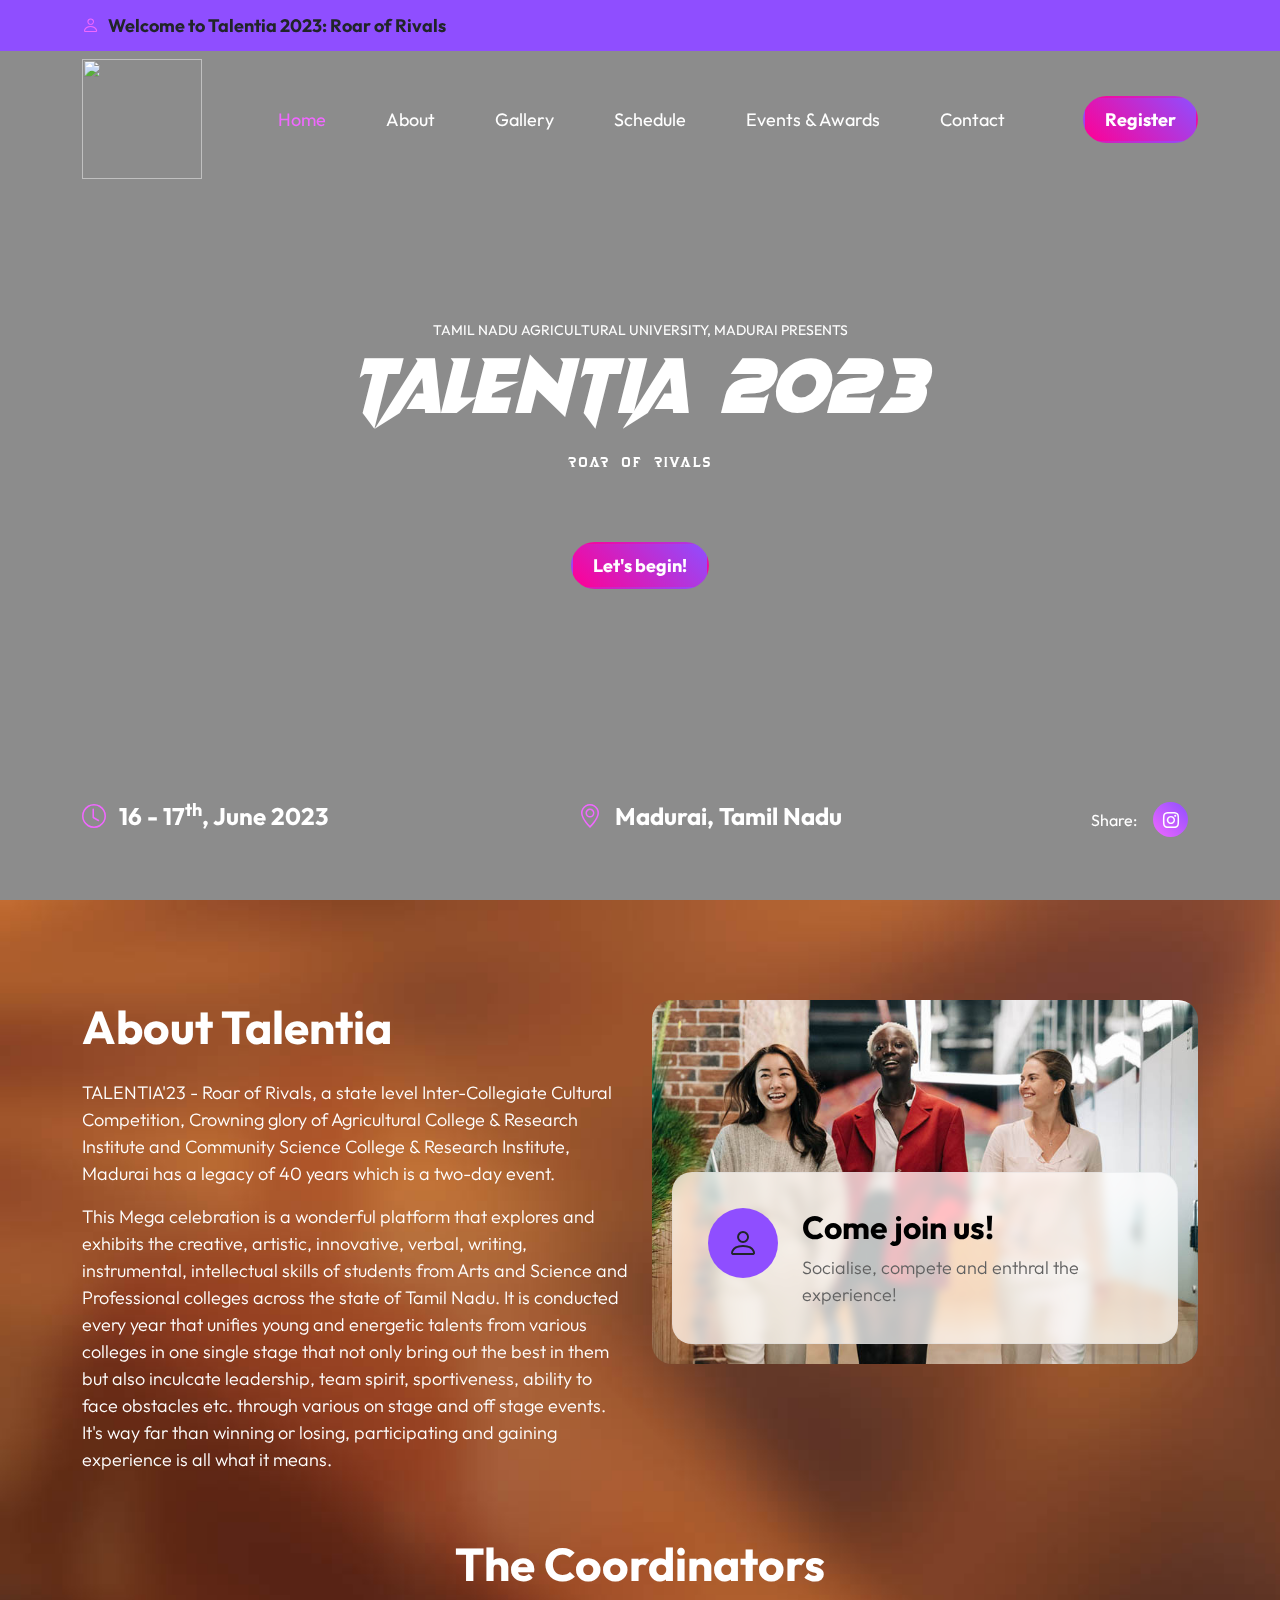
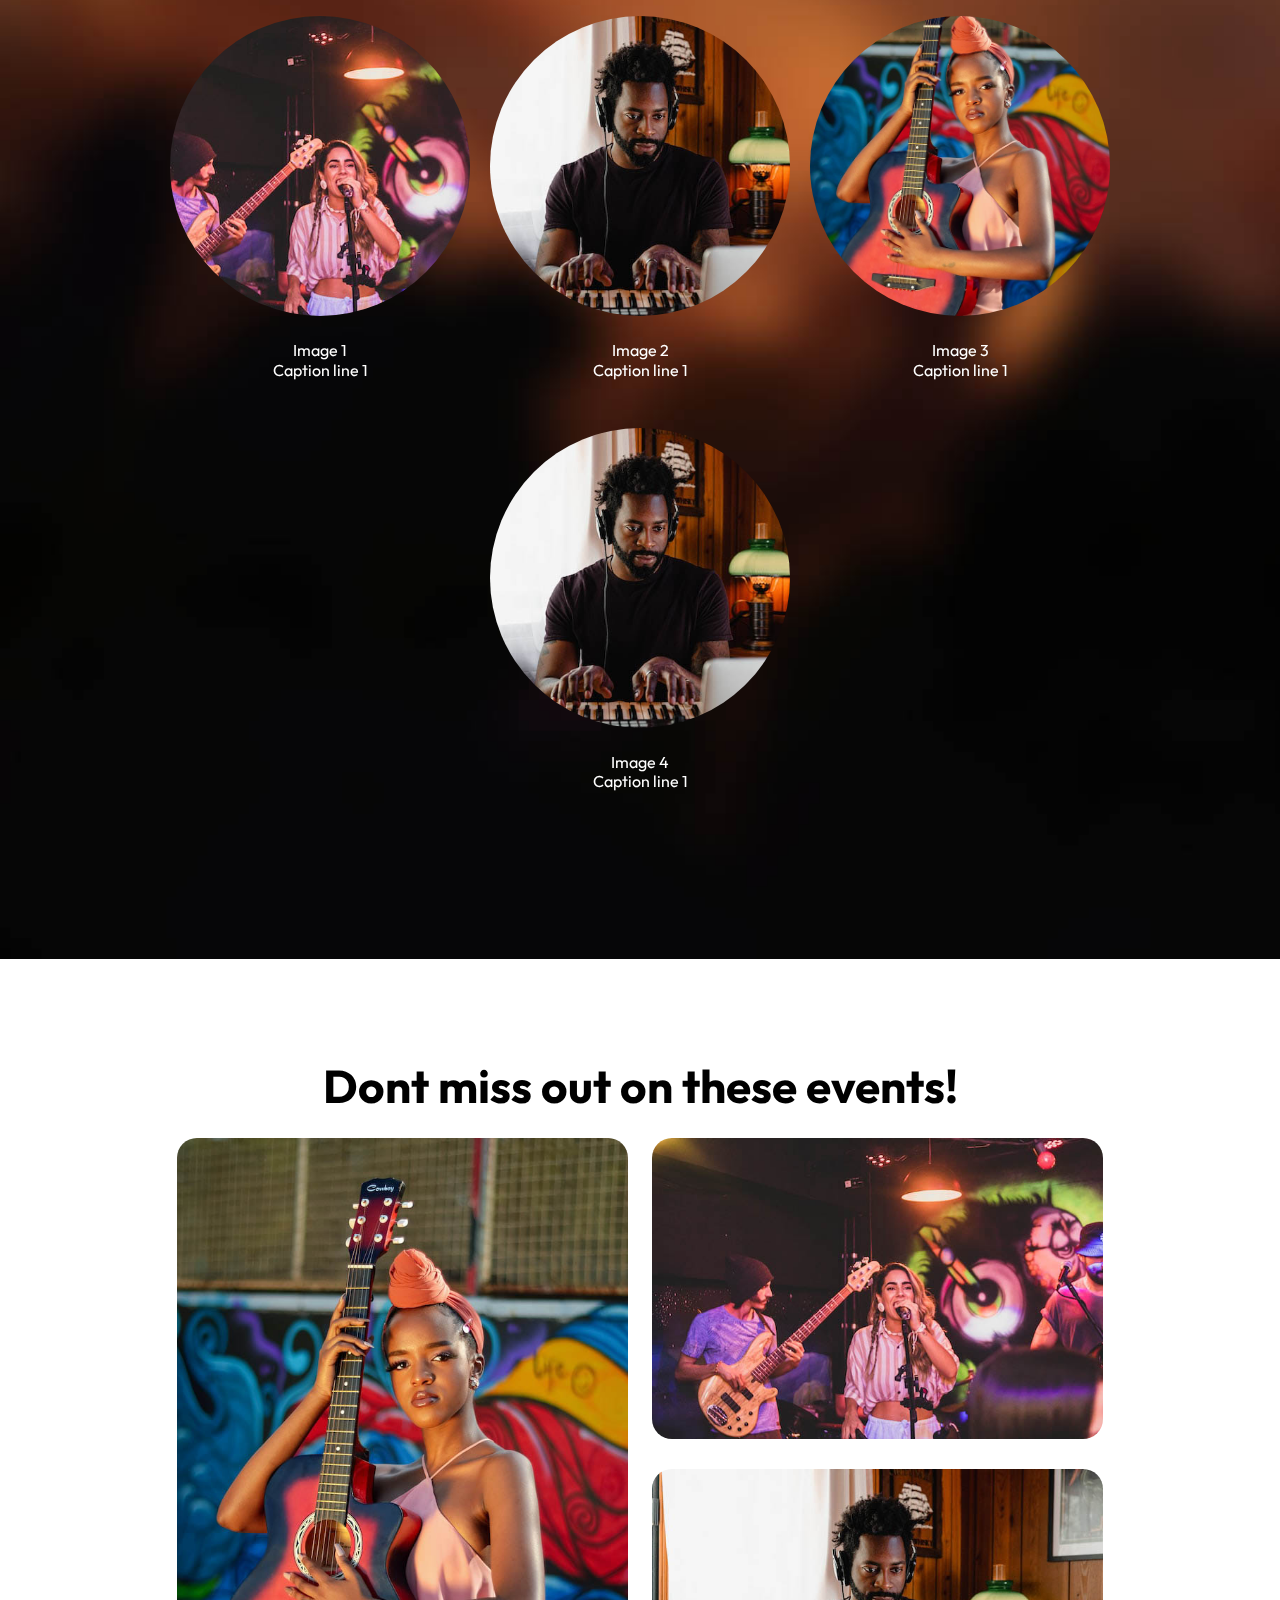
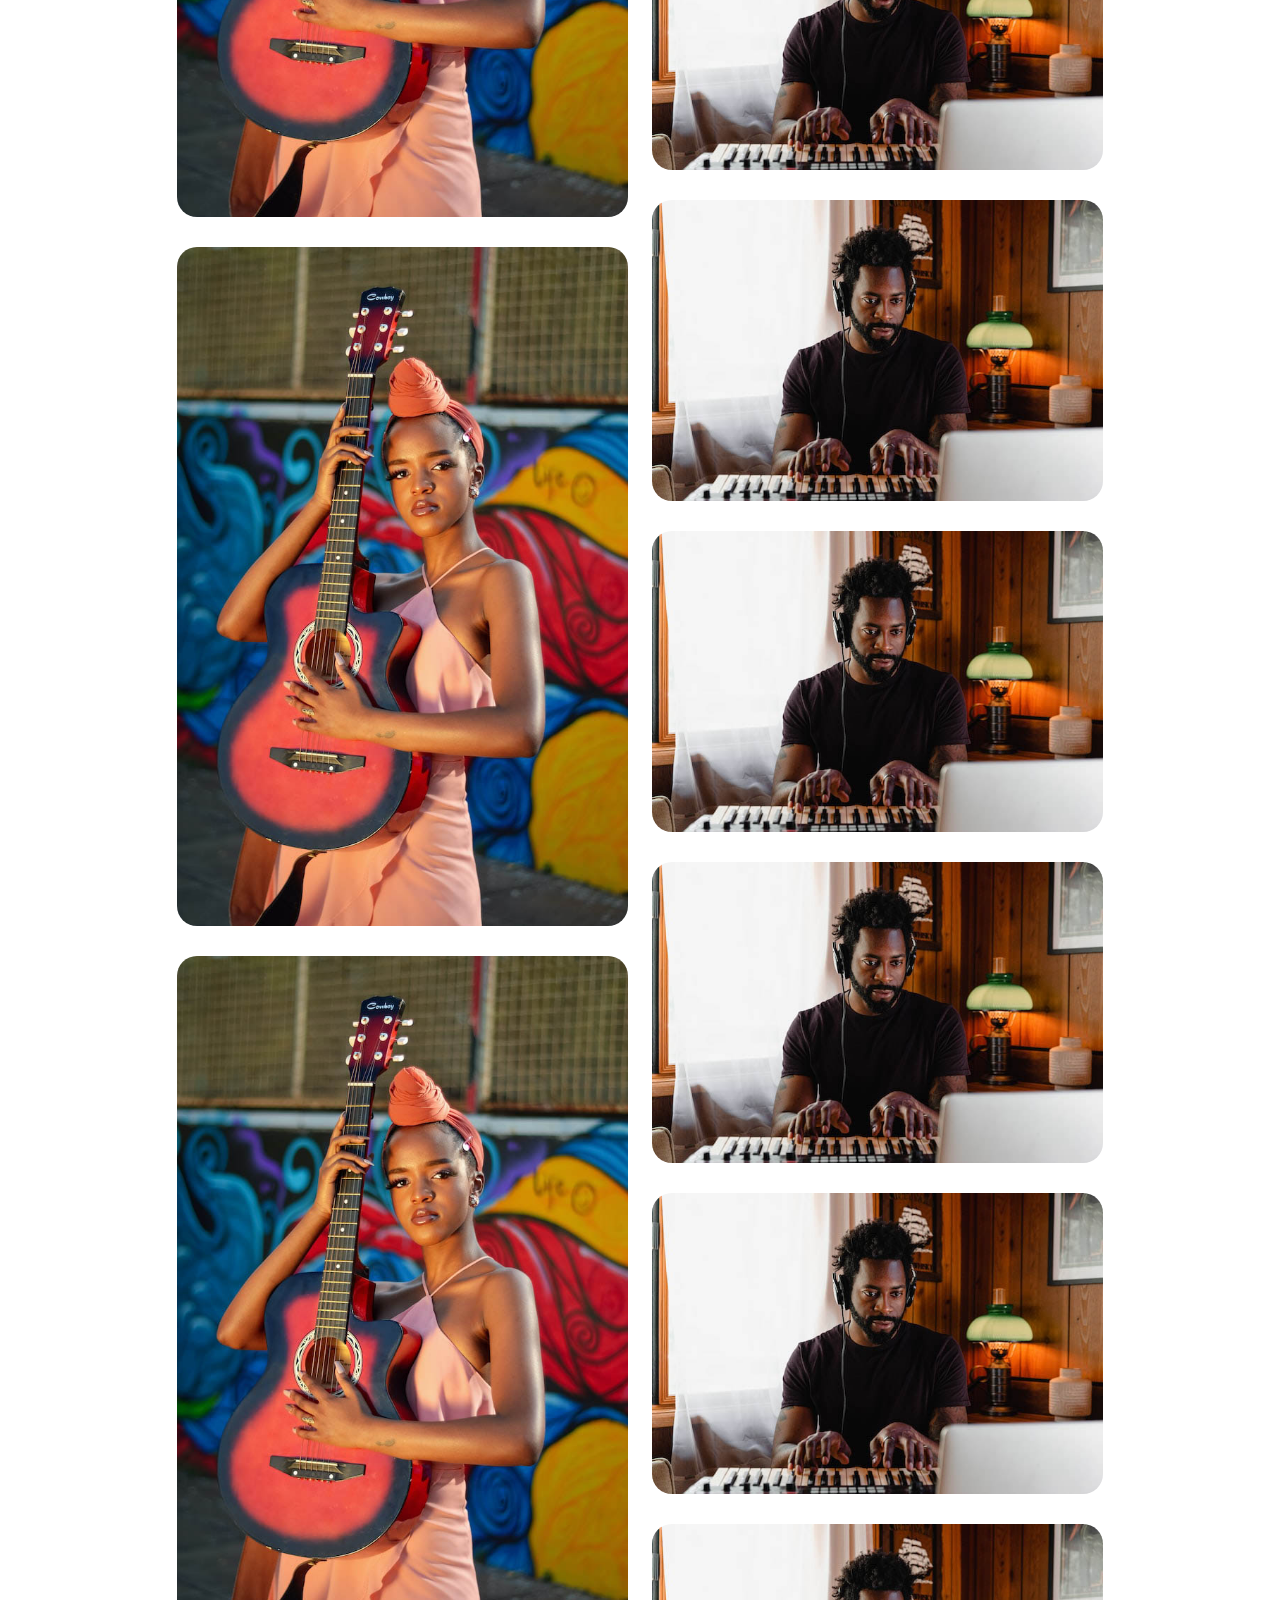
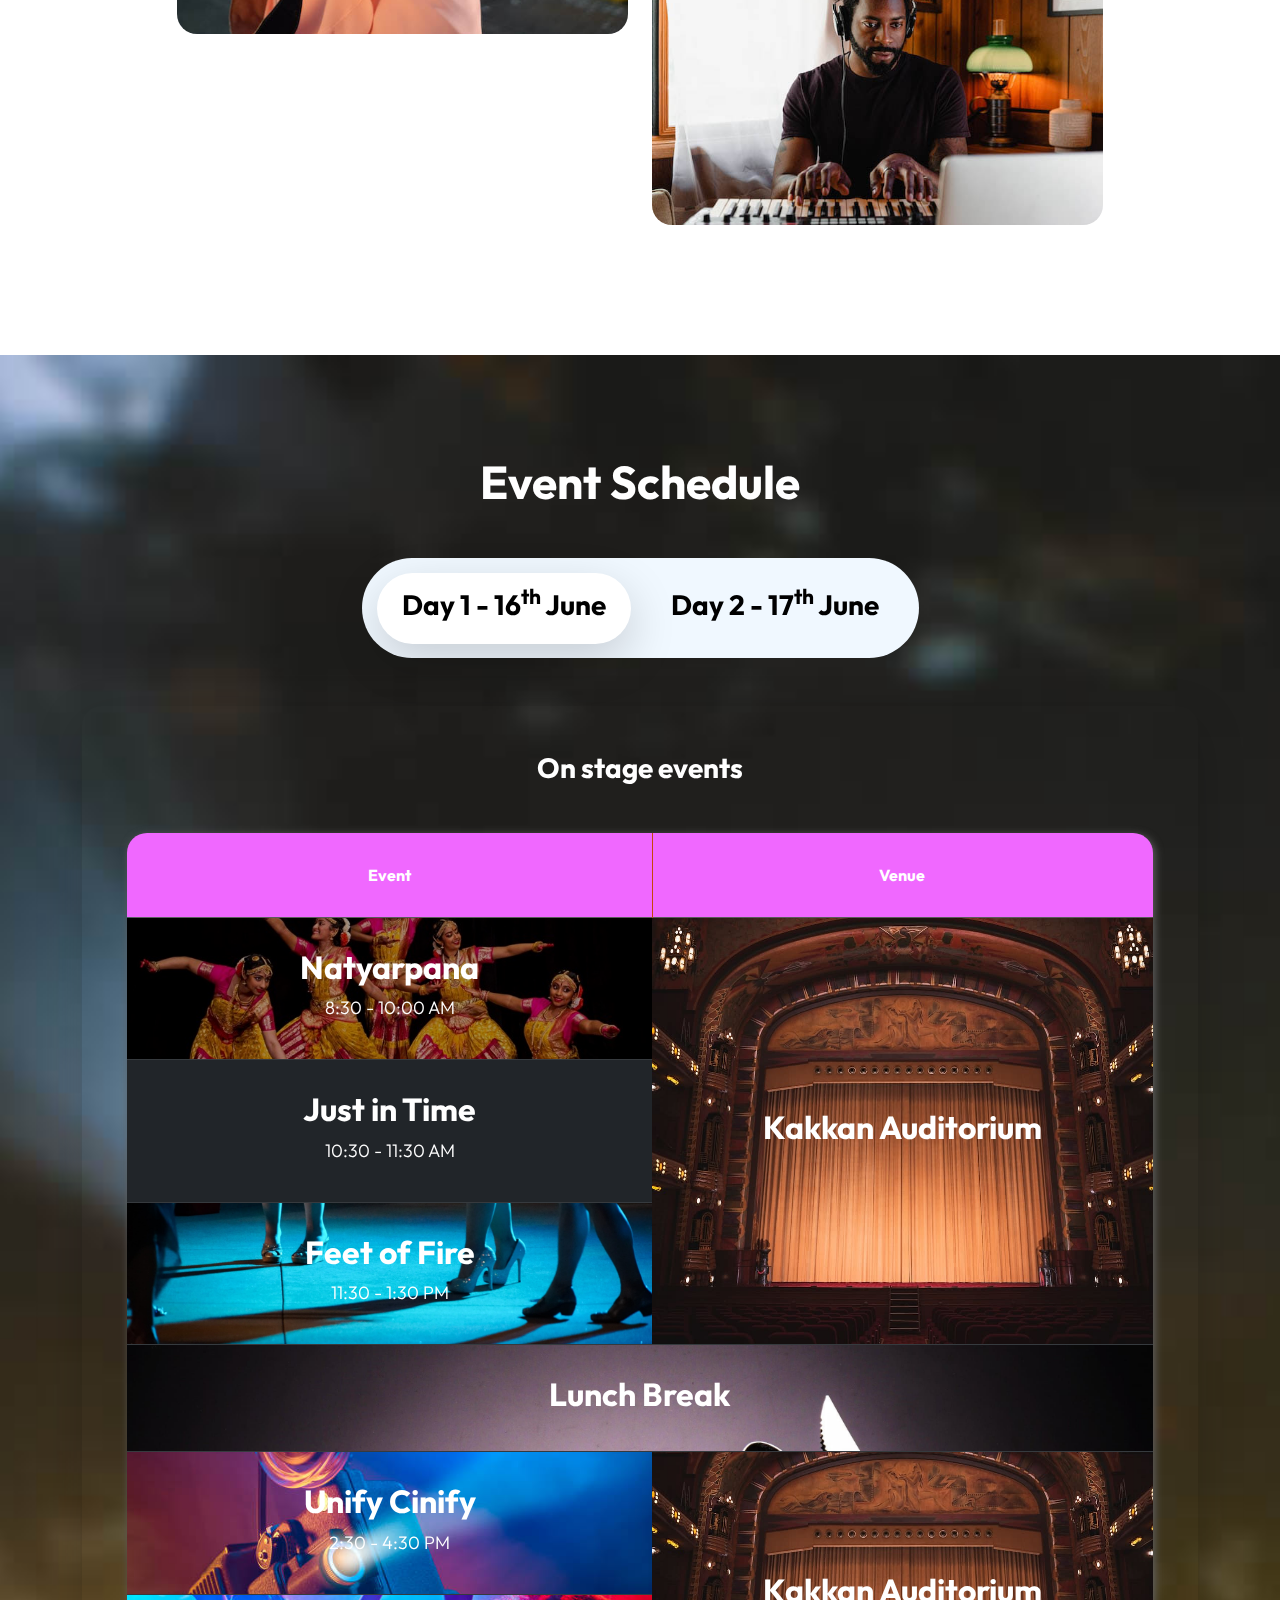
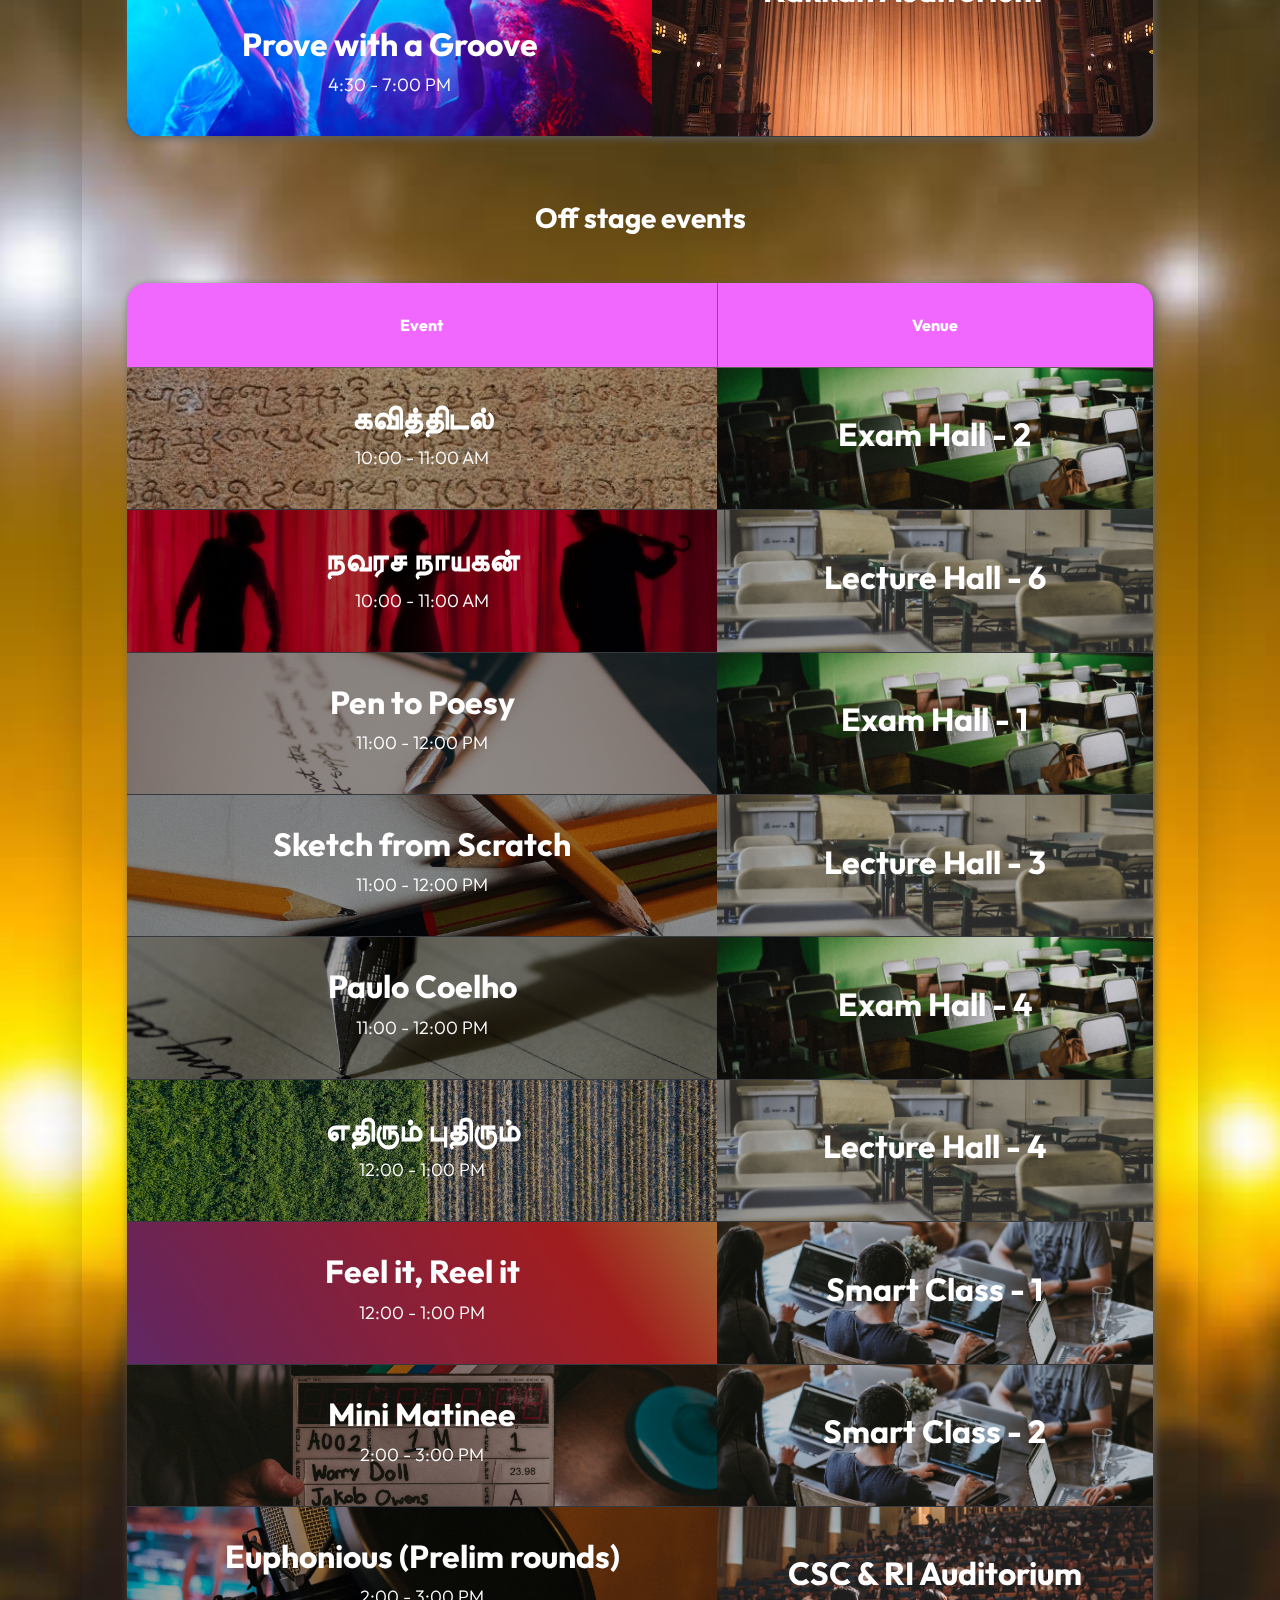
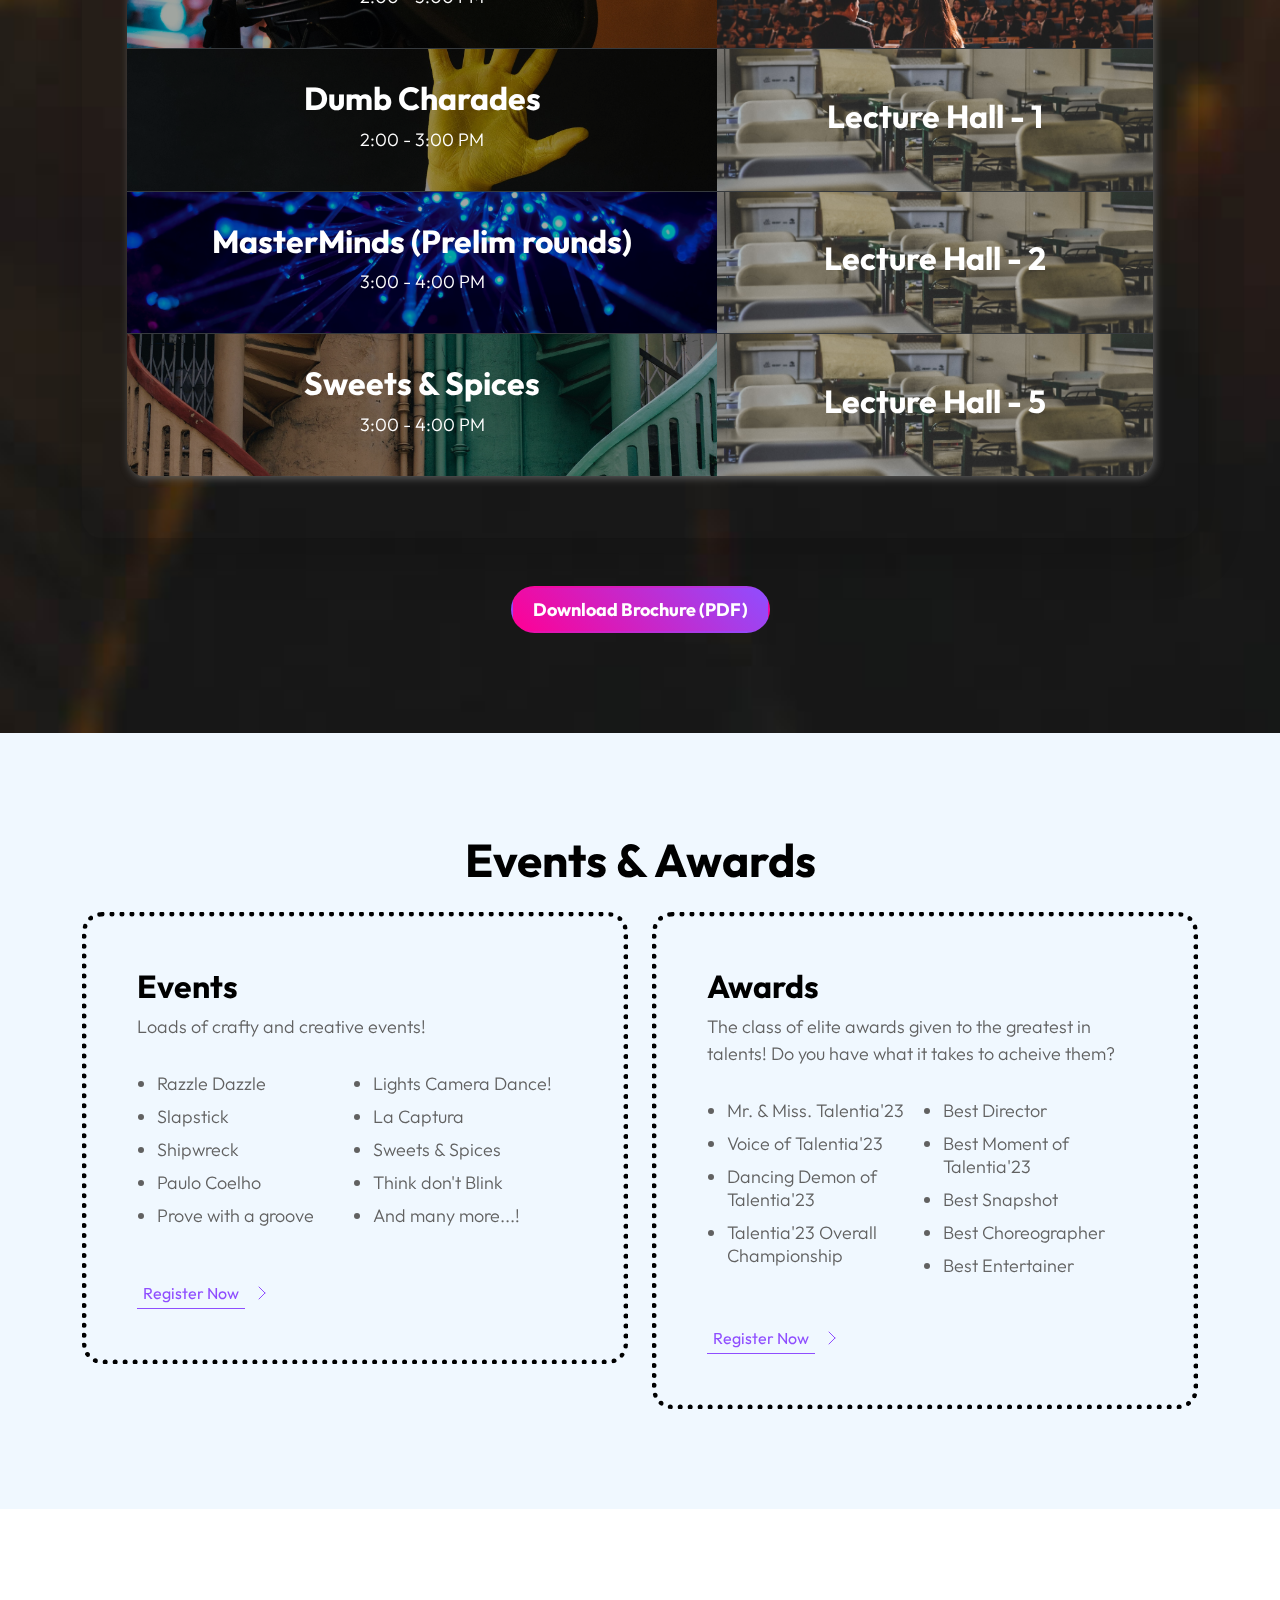
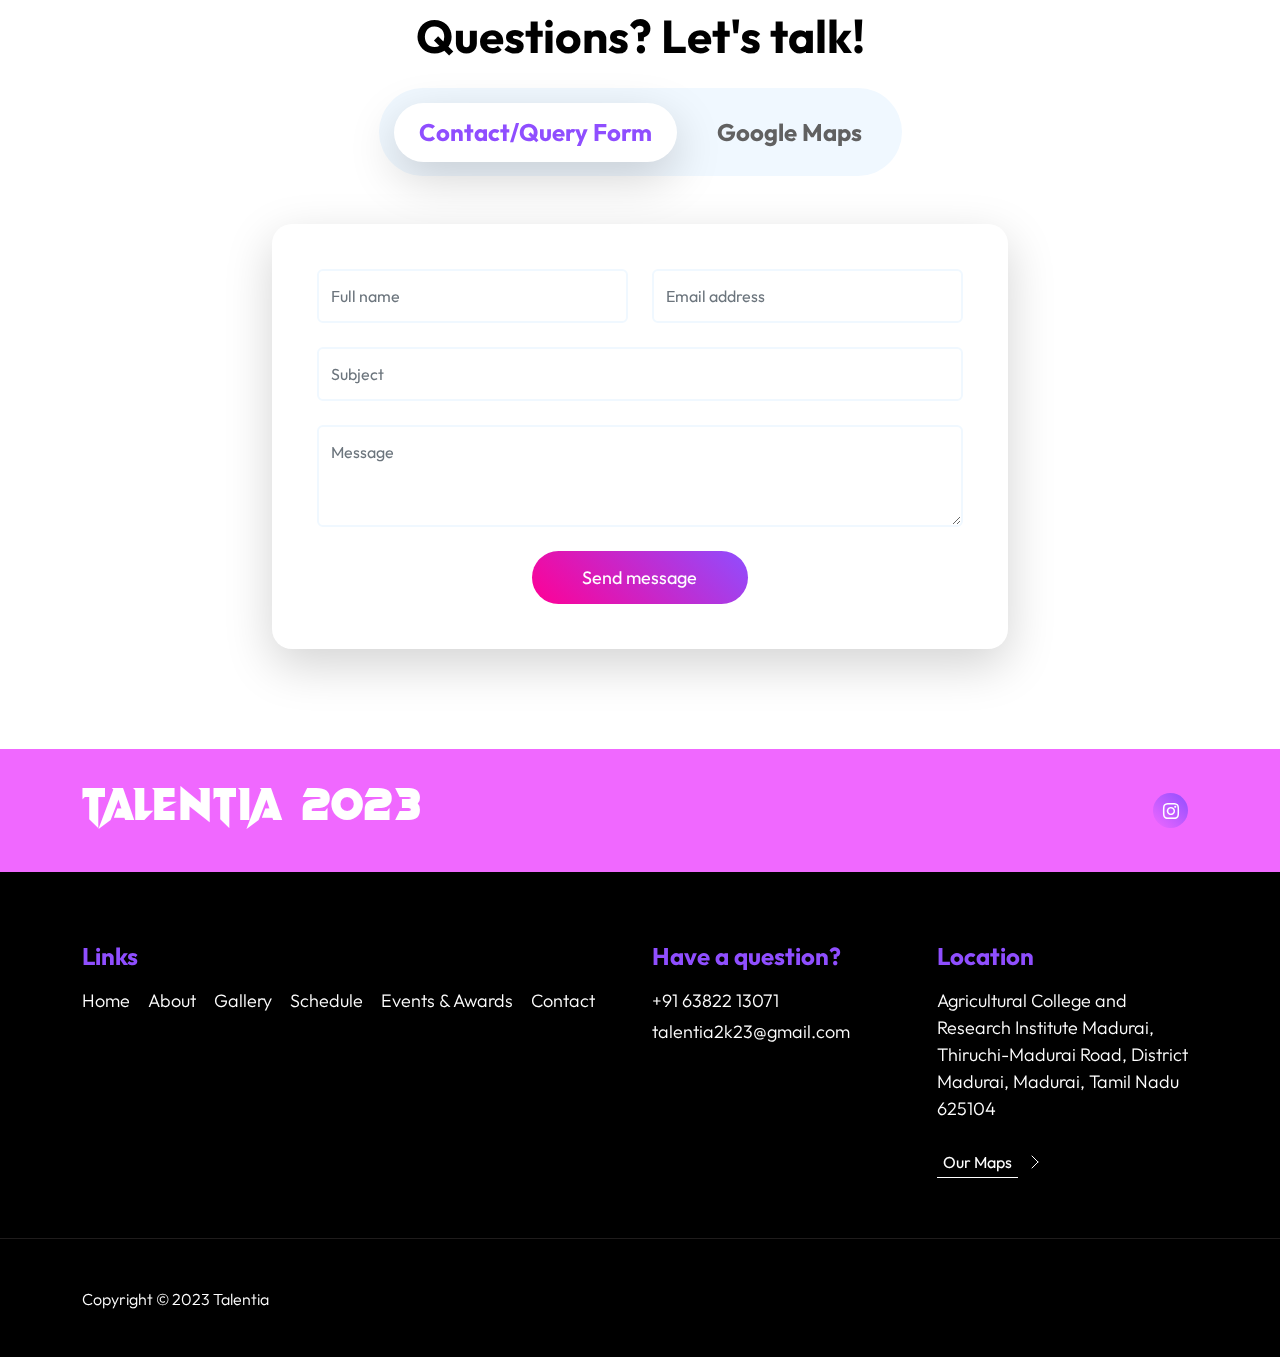
==== index.html @ 6f7a716f "mobile version fix" ====
<!doctype html>
<html lang="en">
    <head>
        <meta charset="utf-8">
        <meta name="viewport" content="width=device-width,  height=device-height, initial-scale=1">

        <meta name="description" content="Talentia 2023 Roar of Rivals Cultural fest">
        <meta name="author" content="Abdul">

        <title>Talentia 2023</title>
        <link rel="icon" type="image/x-icon" href="images/favicon.ico">

        <!-- CSS FILES -->        
        <link rel="preconnect" href="https://fonts.googleapis.com">
        
        <link rel="preconnect" href="https://fonts.gstatic.com" crossorigin>
        
        <!-- <link href="css/stylesheet.css" rel="stylesheet">  -->

        <link href="https://fonts.googleapis.com/css2?family=Outfit:wght@100;200;400;700&display=swap" rel="stylesheet">
             
         

        <link href="css/bootstrap.min.css" rel="stylesheet">

        <link href="css/bootstrap-icons.css" rel="stylesheet">

        <link href="css/templatemo-festava-live.css" rel="stylesheet">

        <script src="https://script.google.com/macros/s/AKfycbwsqW3lCgsfCSlvpXCWG8cB22arUL-U1TAYZ7Zt2yDathY2RyuGNDmENFlCNPaV3hHsCg/exec"></script>
        

    </head>
    
    <body>

        <main>

            <header class="site-header">
                <div class="container">
                    <div class="row">
                        
                        <div class="col-lg-12 col-12 d-flex flex-wrap ">
                            <p class="d-flex me-4 mb-0">
                                <i class="bi-person custom-icon me-2"></i>
                                <strong class="text-dark">Welcome to Talentia 2023: Roar of Rivals</strong>
                            </p>
                        </div>

                    </div>
                </div>
            </header>


            <nav class="navbar navbar-expand-lg">
                <div class="container">
                    <!-- <a class="navbar-brand" href="index.html">
                        Talentia 2023
                    </a> -->
                    
                    <img style="width: 120px; height: 120px;" src="images/talentia23.png"> 

                    <a href="ticket.html" class="navbar-toggler" hs="btn custom-btn d-lg-none ms-auto me-4">Register</a>
    
                    <button class="navbar-toggler" type="button" data-bs-toggle="collapse" data-bs-target="#navbarNav" aria-controls="navbarNav" aria-expanded="false" aria-label="Toggle navigation">
                        <span class="navbar-toggler-icon"></span>
                    </button>
    
                    <div class="collapse navbar-collapse" id="navbarNav">
                        <ul class="navbar-nav align-items-lg-center ms-auto me-lg-5">
                            <li class="nav-item">
                                <a class="nav-link click-scroll" href="#section_1">Home</a>
                            </li>
    
                            <li class="nav-item">
                                <a class="nav-link click-scroll" href="#section_2">About</a>
                            </li>
    
                            <li class="nav-item">
                                <a class="nav-link click-scroll" href="#section_3">Gallery</a>
                            </li>

                            <li class="nav-item">
                                <a class="nav-link click-scroll" href="#section_4">Schedule</a>
                            </li>

                            <li class="nav-item">
                                <a class="nav-link click-scroll" href="#section_5">Events & Awards</a>
                            </li>
    
                            <li class="nav-item">
                                <a class="nav-link click-scroll" href="#section_6">Contact</a>
                            </li>
                        </ul>

                        <a href="ticket.html" class="btn custom-btn d-lg-block d-none">Register</a>
                    </div>
                </div>
            </nav>
            

            <section class="hero-section" id="section_1">
                <div class="section-overlay"></div>

                <div class="container d-flex justify-content-center align-items-center">
                    <div class="row">

                        <div class="col-12 mt-auto mb-5 text-center">
                            <small>Tamil Nadu Agricultural University, Madurai Presents</small>
                            <h1 class="text-white-title"><i>Talentia 2023</i></h1>
                            <p class="text-white-font-2">Roar of Rivals</p>
                            <br>
                            <br>

                            
                            
                            
                            
                            <a class="btn custom-btn smoothscroll" href="#section_2">Let's begin!</a>
                        </div>

                        <div class="col-lg-12 col-12 mt-auto d-flex flex-column flex-lg-row text-center flex-wrap">
                            <div class="date-wrap">
                                <h5 class="text-white">
                                    <i class="custom-icon bi-clock me-2"></i>
                                    16 - 17<sup>th</sup>, June 2023
                                </h5>
                            </div>

                            <div class="location-wrap mx-auto py-3 py-lg-0 flex-wrap">
                                <h5 class="text-white">
                                    <i class="custom-icon bi-geo-alt me-2"></i>
                                    Madurai, Tamil Nadu<br>
                                </h5>
                            </div>

                            <div class="social-share">
                                <ul class="social-icon d-flex align-items-center justify-content-center flex-wrap">
                                    <span class="text-white me-3">Share:</span>
                                    <li class="social-icon-item">
                                        <a href="https://www.instagram.com/talentia_2k23/" class="social-icon-link">
                                            <span class="bi-instagram"></span>
                                        </a>
                                    </li>
                                </ul>
                            </div>
                            <br><br>
                        </div>
                    </div>
                </div>

                <div class="video-wrap">
                    <video autoplay="" loop="" muted="" class="custom-video" poster="">
                        <source src="video/pexels-2022395.mp4" type="video/mp4">

                        Your browser does not support the video tag.
                    </video>
                </div>
            </section>


            <section class="about-section section-padding" id="section_2">
                <div class="container">
                    <div class="row">

                        <div class="col-lg-6 col-12 mb-4 mb-lg-0 d-flex align-items-center">
                            <div class="services-info">
                                <h2 class="text-white mb-4">About Talentia</h2>

                                <p class="text-white">TALENTIA'23 - Roar of Rivals, a state level Inter-Collegiate 
                                    Cultural Competition, Crowning glory of Agricultural College 
                                    & Research Institute and Community Science College & 
                                    Research Institute, Madurai has a legacy of 40 years which is 
                                    a two-day event. </p>

                                <!--<h6 class="text-white mt-4">Once in Lifetime Experience</h6> -->

                                <p class="text-white">This Mega celebration is a wonderful platform that explores 
                                    and exhibits the creative, artistic, innovative, verbal, writing, 
                                    instrumental, intellectual skills of students from Arts and 
                                    Science and Professional colleges across the state of 
                                    Tamil Nadu. It is conducted every year that unifies young and 
                                    energetic talents from various colleges in one single stage 
                                    that not only bring out the best in them but also inculcate 
                                    leadership, team spirit, sportiveness, ability to face obstacles  
                                    etc. through various on stage and off stage events. It's way
                                    far than winning or losing, participating and gaining 
                                    experience is all what it means.</p>

                                <!-- <h6 class="text-white mt-4">Whole Night Party</h6> -->

                                <br><br>
                            
                            </div>
                        </div>

                        <div class="col-lg-6 col-12">
                            <div class="about-text-wrap">
                                <img src="images/pexels-alexander-suhorucov-6457579.jpg" class="about-image img-fluid">

                                <div class="about-text-info d-flex">
                                    <div class="d-flex">
                                        <i class="about-text-icon bi-person"></i>
                                    </div>


                                    <div class="ms-4">
                                        <h3>Come join us!</h3>

                                        <p class="mb-0">Socialise, compete and enthral the experience!</p>
                                    </div>
                                </div>
                            </div>
                            <br><br><br><br>
                        </div>
                        
                        <center><h2 class="text-white mb-4">The Coordinators</h2></center>
                        
                        <div class="image-container">
                            <div class="image-wrapper">
                              <img src="./images/artists/abstral-official-bdlMO9z5yco-unsplash.jpg" alt="Image 1">
                              <div class="caption">
                                <span>Image 1</span>
                                <span>Caption line 1</span>
                                <br><br>
                              </div>
                            </div>
                            <div class="image-wrapper">
                              <img src="./images/artists/soundtrap-rAT6FJ6wltE-unsplash.jpg" alt="Image 2">
                              <div class="caption">
                                <span>Image 2</span>
                                <span>Caption line 1</span>
                                <br><br>
                              </div>
                            </div>
                            <div class="image-wrapper">
                              <img src="./images/artists/joecalih-UmTZqmMvQcw-unsplash.jpg" alt="Image 3">
                              <div class="caption">
                                <span>Image 3</span>
                                <span>Caption line 1</span>
                                <br><br>
                              </div>
                            </div>
                            <div class="image-wrapper">
                              <img src="./images/artists/soundtrap-rAT6FJ6wltE-unsplash.jpg" alt="Image 4">
                              <div class="caption">
                                <span>Image 4</span>
                                <span>Caption line 1</span>
                                <br><br>
                              </div>
                            </div>
                          </div>

                    </div>
                </div>
            </section>


            <section class="artists-section section-padding" id="section_3">
                <div class="container">
                    <div class="row justify-content-center">

                        <div class="col-12 text-center">
                            <h2 class="mb-4">Dont miss out on these events!</h2>
                        </div>

                        <div class="col-lg-5 col-12">
                            <div class="artists-thumb">
                                <div class="artists-image-wrap">
                                    <img src="images/artists/joecalih-UmTZqmMvQcw-unsplash.jpg" class="artists-image img-fluid">
                                </div>

                                <div class="artists-hover">
                                    <p class="text-white">
                                        <strong>Event Name:</strong>
                                        Madona
                                    </p>

                                    <p class="text-white">
                                        <strong>Description:</strong>
                                        August 16, 1958
                                    </p>

                                    <p class="text-white">
                                        <strong>Category:</strong>
                                        Pop, R&amp;B
                                    </p>

                                    <hr>

                                    <p class="mb-0">
                                        <strong>Registration Cost:</strong>
                                        <a href="#" style="color: white">Madona Official</a>
                                    </p>
                                </div>
                            </div>
                            
                            <div class="artists-thumb">
                                <div class="artists-image-wrap">
                                    <img src="images/artists/joecalih-UmTZqmMvQcw-unsplash.jpg" class="artists-image img-fluid">
                                </div>

                                <div class="artists-hover">
                                    <p>
                                        <strong>Event Name:</strong>
                                        Madona
                                    </p>

                                    <p>
                                        <strong>Description:</strong>
                                        August 16, 1958
                                    </p>

                                    <p>
                                        <strong>Category:</strong>
                                        Pop, R&amp;B
                                    </p>

                                    <hr>

                                    <p class="mb-0">
                                        <strong>Registration Cost:</strong>
                                        <a href="#">Madona Official</a>
                                    </p>
                                </div>
                            </div>

                            <div class="artists-thumb">
                                <div class="artists-image-wrap">
                                    <img src="images/artists/joecalih-UmTZqmMvQcw-unsplash.jpg" class="artists-image img-fluid">
                                </div>

                                <div class="artists-hover">
                                    <p>
                                        <strong>Event Name:</strong>
                                        Madona
                                    </p>

                                    <p>
                                        <strong>Description:</strong>
                                        August 16, 1958
                                    </p>

                                    <p>
                                        <strong>Category:</strong>
                                        Pop, R&amp;B
                                    </p>

                                    <hr>

                                    <p class="mb-0">
                                        <strong>Registration Cost:</strong>
                                        <a href="#">Madona Official</a>
                                    </p>
                                </div>
                            </div>
                        </div>

                        <div class="col-lg-5 col-12">
                            <div class="artists-thumb">
                                <div class="artists-image-wrap">
                                    <img src="images/artists/abstral-official-bdlMO9z5yco-unsplash.jpg" class="artists-image img-fluid">
                                </div>

                                <div class="artists-hover">
                                    <p>
                                        <strong>Event Name:</strong>
                                        Rihana
                                    </p>

                                    <p>
                                        <strong>Description:</strong>
                                        Feb 20, 1988
                                    </p>

                                    <p>
                                        <strong>Category:</strong>
                                        Country
                                    </p>

                                    <hr>

                                    <p class="mb-0">
                                        <strong>Registration Cost:</strong>
                                        <a href="#">Rihana Official</a>
                                    </p>
                                </div>
                            </div>

                            <div class="artists-thumb">
                                <img src="images/artists/soundtrap-rAT6FJ6wltE-unsplash.jpg" class="artists-image img-fluid">

                                <div class="artists-hover">
                                    <p>
                                        <strong>Event Name:</strong>
                                        Bruno Bros
                                    </p>

                                    <p>
                                        <strong>Description:</strong>
                                        October 8, 1985
                                    </p>

                                    <p>
                                        <strong>Category:</strong>
                                        Pop
                                    </p>

                                    <hr>

                                    <p class="mb-0">
                                        <strong>Registration Cost:</strong>
                                        <a href="#">Bruno Official</a>
                                    </p>
                                </div>
                            </div>

                            <div class="artists-thumb">
                                <img src="images/artists/soundtrap-rAT6FJ6wltE-unsplash.jpg" class="artists-image img-fluid">

                                <div class="artists-hover">
                                    <p>
                                        <strong>Event Name:</strong>
                                        Bruno Bros
                                    </p>

                                    <p>
                                        <strong>Description:</strong>
                                        October 8, 1985
                                    </p>

                                    <p>
                                        <strong>Category:</strong>
                                        Pop
                                    </p>

                                    <hr>

                                    <p class="mb-0">
                                        <strong>Registration Cost:</strong>
                                        <a href="#">Bruno Official</a>
                                    </p>
                                </div>
                            </div>

                            <div class="artists-thumb">
                                <img src="images/artists/soundtrap-rAT6FJ6wltE-unsplash.jpg" class="artists-image img-fluid">

                                <div class="artists-hover">
                                    <p>
                                        <strong>Event Name:</strong>
                                        Bruno Bros
                                    </p>

                                    <p>
                                        <strong>Description:</strong>
                                        October 8, 1985
                                    </p>

                                    <p>
                                        <strong>Category:</strong>
                                        Pop
                                    </p>

                                    <hr>

                                    <p class="mb-0">
                                        <strong>Registration Cost:</strong>
                                        <a href="#">Bruno Official</a>
                                    </p>
                                </div>
                            </div>

                            <div class="artists-thumb">
                                <img src="images/artists/soundtrap-rAT6FJ6wltE-unsplash.jpg" class="artists-image img-fluid">

                                <div class="artists-hover">
                                    <p>
                                        <strong>Event Name:</strong>
                                        Bruno Bros
                                    </p>

                                    <p>
                                        <strong>Description:</strong>
                                        October 8, 1985
                                    </p>

                                    <p>
                                        <strong>Category:</strong>
                                        Pop
                                    </p>

                                    <hr>

                                    <p class="mb-0">
                                        <strong>Registration Cost:</strong>
                                        <a href="#">Bruno Official</a>
                                    </p>
                                </div>
                            </div>

                            <div class="artists-thumb">
                                <img src="images/artists/soundtrap-rAT6FJ6wltE-unsplash.jpg" class="artists-image img-fluid">

                                <div class="artists-hover">
                                    <p>
                                        <strong>Event Name:</strong>
                                        Bruno Bros
                                    </p>

                                    <p>
                                        <strong>Description:</strong>
                                        October 8, 1985
                                    </p>

                                    <p>
                                        <strong>Category:</strong>
                                        Pop
                                    </p>

                                    <hr>

                                    <p class="mb-0">
                                        <strong>Registration Cost:</strong>
                                        <a href="#">Bruno Official</a>
                                    </p>
                                </div>
                            </div>

                            <div class="artists-thumb">
                                <img src="images/artists/soundtrap-rAT6FJ6wltE-unsplash.jpg" class="artists-image img-fluid">

                                <div class="artists-hover">
                                    <p>
                                        <strong>Event Name:</strong>
                                        Bruno Bros
                                    </p>

                                    <p>
                                        <strong>Description:</strong>
                                        October 8, 1985
                                    </p>

                                    <p>
                                        <strong>Category:</strong>
                                        Pop
                                    </p>

                                    <hr>

                                    <p class="mb-0">
                                        <strong>Registration Cost:</strong>
                                        <a href="#">Bruno Official</a>
                                    </p>
                                </div>
                            </div>
                        </div>

                        

                    </div>
                </div>
            </section>


            <section class="schedule-section section-padding" id="section_4">
                <div class="container">
                    <div class="row">

                        <div class="col-12 text-center">
                            <h2 class="text-white mb-4">Event Schedule</h2>
                            <br>
                            

                            <nav class="d-flex justify-content-center">
                                <div class="nav nav-tabs align-items-baseline justify-content-center flex-wrap" id="nav-tab" role="tablist">
                                    <button class="nav-link active" id="nav-Table1-tab" data-bs-toggle="tab" data-bs-target="#nav-Table1" type="button" role="tab" aria-controls="nav-Table1" aria-selected="true">
                                        <h4>Day 1 - 16<sup>th</sup> June </h4>
                                    </button>

                                    <button class="nav-link" id="nav-Table-tab" data-bs-toggle="tab" data-bs-target="#nav-Table2" type="button" role="tab" aria-controls="nav-Table2" aria-selected="false">
                                        <h4>Day 2 - 17<sup>th</sup> June </h4>
                                    </button>
                                </div>
                            </nav>

                            <div class="tab-content shadow-lg mt-5" id="nav-tabContent">
                            <div class="tab-pane fade show active" id="nav-Table1" role="tabpanel" aria-labelledby="nav-Table1-tab">
                                

                                <h4 class="text-white mb-4">On stage events</h4><br>

                                <div class="table-responsive">
                                    <table class="schedule-table table table-dark">
                                        <thead>
                                            <tr>
                                                <th scope="col">Event</th>

                                                <th scope="col">Venue</th>

                                            </tr>
                                        </thead>

                                        <tbody>
                                            <tr>
                                                <!-- <th scope="row">Day 1</th> -->

                                                <td class="table-background-image-wrap natyarpana-background-image">
                                                    <h3>Natyarpana</h3>

                                                    <p class="mb-2">8:30 - 10:00 AM</p>

                                                    <div class="section-overlay"></div>
                                                </td>

                                                <td style="vertical-align: middle" class="table-background-image-wrap audi-background-image" rowspan="3">
                                                    <h3>Kakkan Auditorium</h3>
                                                </td>

                                            </tr>

                                            <tr>
                                        

                                                <td class="table-background-image-wrap time-background-image">
                                                    <h3>Just in Time</h3>

                                                    <p class="mb-2">10:30 - 11:30 AM</p>

                        
                                                </td>

                                                
                                            </tr>

                                            <tr>

                                                <td class="table-background-image-wrap feetfire-background-image">
                                                    <h3>Feet of Fire</h3>

                                                    <p class="mb-2">11:30 - 1:30 PM</p>

                                                </td>

                                                
                                            </tr>

                                            <tr>

                                                <td colspan="2" class="table-background-image-wrap lunch-background-image">
                                                    <h3>Lunch Break</h3>
                                                </td>

                                                
                                            </tr>

                                            <tr>

                                                <td class="table-background-image-wrap cini-background-image">
                                                    <h3>Unify Cinify</h3>

                                                    <p class="mb-2">2:30 - 4:30 PM</p>
                                                    
                                                </td>

                                                <td style="vertical-align: middle" class="table-background-image-wrap audi-background-image" rowspan="3">
                                                    <h3>Kakkan Auditorium</h3>
                                                </td>
                                                
                                            </tr>

                                            <tr>

                                                <td class="table-background-image-wrap groove-background-image">
                                                    <h3>Prove with a Groove</h3>

                                                    <p class="mb-2">4:30 - 7:00 PM</p>
                                                    
                                                </td>

                                                                                            
                                            </tr>


                                        </tbody>
                                    </table>
                                </div>
                                
                                <br>
                                <br>

                                <h4 class="text-white mb-4">Off stage events</h4><br>

                                <div class="table-responsive">
                                    <table class="schedule-table table table-dark">
                                        <thead>
                                            <tr>
                                                <th scope="col">Event</th>

                                                <th scope="col">Venue</th>

                                            </tr>
                                        </thead>

                                        <tbody>
                                            <tr>
                                                <td class="table-background-image-wrap" style="background-image: url('./images/tamil.jpg');">
                                                    <h3>கவித்திடல்</h3>

                                                    <p class="mb-2">10:00 - 11:00 AM</p>

                                                    <div class="section-overlay"></div>
                                                </td>

                                                <td style="vertical-align: middle" class="table-background-image-wrap exam-background-image">
                                                    <h3>Exam Hall - 2</h3>
                                                </td>
                                            </tr>

                                            <tr>
                                                <td class="table-background-image-wrap" style="background-image: url('./images/actor.jpg');">
                                                    <h3>நவரச நாயகன்</h3>

                                                    <p class="mb-2">10:00 - 11:00 AM</p>

                                                    <div class="section-overlay"></div>
                                                </td>

                                                <td style="vertical-align: middle" class="table-background-image-wrap lecture-background-image">
                                                    <h3>Lecture Hall - 6</h3>
                                                </td>
                                            </tr>

                                            <tr>
                                                <td class="table-background-image-wrap" style="background-image: url('./images/poesy.jpg');">
                                                    <h3>Pen to Poesy</h3>

                                                    <p class="mb-2">11:00 - 12:00 PM</p>

                                                    <div class="section-overlay"></div>
                                                </td>

                                                <td style="vertical-align: middle" class="table-background-image-wrap exam-background-image">
                                                    <h3>Exam Hall - 1</h3>
                                                </td>
                                            </tr>

                                            <tr>
                                                <td class="table-background-image-wrap" style="background-image: url('./images/pencilsketch.jpg');">
                                                    <h3>Sketch from Scratch</h3>

                                                    <p class="mb-2">11:00 - 12:00 PM</p>

                                                    <div class="section-overlay"></div>
                                                </td>

                                                <td style="vertical-align: middle" class="table-background-image-wrap lecture-background-image">
                                                    <h3>Lecture Hall - 3</h3>
                                                </td>
                                            </tr>

                                            <tr>
                                                <td class="table-background-image-wrap" style="background-image: url('./images/story.jpg');">
                                                    <h3>Paulo Coelho</h3>

                                                    <p class="mb-2">11:00 - 12:00 PM</p>

                                                    <div class="section-overlay"></div>
                                                </td>

                                                <td style="vertical-align: middle" class="table-background-image-wrap exam-background-image">
                                                    <h3>Exam Hall - 4</h3>
                                                </td>
                                            </tr>

                                            <tr>
                                                <td class="table-background-image-wrap" style="background-image: url('./images/turncoat.jpg');">
                                                    <h3>எதிரும் புதிரும்</h3>

                                                    <p class="mb-2">12:00 - 1:00 PM</p>

                                                    <div class="section-overlay"></div>
                                                </td>

                                                <td style="vertical-align: middle" class="table-background-image-wrap lecture-background-image">
                                                    <h3>Lecture Hall - 4</h3>
                                                </td>
                                            </tr>

                                            <tr>
                                                <td class="table-background-image-wrap" style="background-image: url('./images/reel.jpg');">
                                                    <h3>Feel it, Reel it</h3>

                                                    <p class="mb-2">12:00 - 1:00 PM</p>

                                                    <div class="section-overlay"></div>
                                                </td>

                                                <td style="vertical-align: middle" class="table-background-image-wrap smartclass-background-image">
                                                    <h3>Smart Class - 1</h3>
                                                </td>
                                            </tr>

                                            <tr>
                                                <td class="table-background-image-wrap" style="background-image: url('./images/shortfilm.jpg');">
                                                    <h3>Mini Matinee</h3>

                                                    <p class="mb-2">2:00 - 3:00 PM</p>

                                                    <div class="section-overlay"></div>
                                                </td>

                                                <td style="vertical-align: middle" class="table-background-image-wrap smartclass-background-image">
                                                    <h3>Smart Class - 2</h3>
                                                </td>
                                            </tr>

                                            <tr>
                                                <td class="table-background-image-wrap" style="background-image: url('./images/euphonious.jpg');">
                                                    <h3>Euphonious (Prelim rounds)</h3>

                                                    <p class="mb-2">2:00 - 3:00 PM</p>

                                                    <div class="section-overlay"></div>
                                                </td>

                                                <td style="vertical-align: middle" class="table-background-image-wrap cscri-background-image">
                                                    <h3>CSC & RI Auditorium</h3>
                                                </td>
                                            </tr>

                                            <tr>
                                                <td class="table-background-image-wrap" style="background-image: url('./images/dumbcharades.jpg');">
                                                    <h3>Dumb Charades</h3>

                                                    <p class="mb-2">2:00 - 3:00 PM</p>

                                                    <div class="section-overlay"></div>
                                                </td>

                                                <td style="vertical-align: middle" class="table-background-image-wrap lecture-background-image">
                                                    <h3>Lecture Hall - 1</h3>
                                                </td>
                                            </tr>

                                            <tr>
                                                <td class="table-background-image-wrap" style="background-image: url('./images/mastermind.jpg');">
                                                    <h3>MasterMinds (Prelim rounds)</h3>

                                                    <p class="mb-2">3:00 - 4:00 PM</p>

                                                    <div class="section-overlay"></div>
                                                </td>

                                                <td style="vertical-align: middle" class="table-background-image-wrap lecture-background-image">
                                                    <h3>Lecture Hall - 2</h3>
                                                </td>
                                            </tr>

                                            <tr>
                                                <td class="table-background-image-wrap" style="background-image: url('./images/eng_turncoat.jpg');">
                                                    <h3>Sweets & Spices</h3>

                                                    <p class="mb-2">3:00 - 4:00 PM</p>

                                                    <div class="section-overlay"></div>
                                                </td>

                                                <td style="vertical-align: middle" class="table-background-image-wrap lecture-background-image">
                                                    <h3>Lecture Hall - 5</h3>
                                                </td>
                                            </tr>

                                        </tbody>
                                    </table>
                                </div>
                            </div>

                            <div class="tab-pane fade" id="nav-Table2" role="tabpanel" aria-labelledby="nav-Table2-tab">
                                

                                <h4 class="text-white mb-4">On stage events</h4><br>

                                <div class="table-responsive">
                                    <table class="schedule-table table table-dark">
                                        <thead>
                                            <tr>
                                                <th scope="col">Event</th>

                                                <th scope="col">Venue</th>

                                            </tr>
                                        </thead>

                                        <tbody>
                                            <tr>
                                                <!-- <th scope="row">Day 1</th> -->

                                                <td class="table-background-image-wrap" style="background-image: url('./images/euphonious.jpg');">
                                                    <h3>Euphonious (Main rounds)</h3>

                                                    <p class="mb-2">8:00 - 8:45 AM</p>

                                                    <div class="section-overlay"></div>
                                                </td>

                                                <td style="vertical-align: middle" class="table-background-image-wrap audi-background-image" rowspan="3">
                                                    <h3>Kakkan Auditorium</h3>
                                                </td>

                                            </tr>

                                            <tr>
                                        

                                                <td class="table-background-image-wrap" style="background-image: url('./images/cinemimic.jpg');">
                                                    <h3>Cini Mimic</h3>

                                                    <p class="mb-2">9:00 - 12:00 PM</p>

                        
                                                </td>

                                                
                                            </tr>

                                            <tr>

                                                <td class="table-background-image-wrap" style="background-image: url('./images/awards.jpg');">
                                                    <h3>Champ Announcements <br>for Off-stage events</h3>

                                                    <p class="mb-2">12:00 PM</p>

                                                </td>

                                                
                                            </tr>

                                            <tr>

                                                <td colspan="2" class="table-background-image-wrap lunch-background-image">
                                                    <h3>Lunch Break</h3>
                                                </td>

                                                
                                            </tr>

                                            <tr>

                                                <td class="table-background-image-wrap" style="background-image: url('./images/comedy.jpg');">
                                                    <h3>Slapstick</h3>

                                                    <p class="mb-2">1:00 - 4:00 PM</p>
                                                    
                                                </td>

                                                <td style="vertical-align: middle" class="table-background-image-wrap audi-background-image" rowspan="3">
                                                    <h3>Kakkan Auditorium</h3>
                                                </td>
                                                
                                            </tr>

                                            <tr>

                                                <td class="table-background-image-wrap" style="background-image: url('./images/bashwithmash.jpg');">
                                                    <h3 style="text-shadow: 1.5px 0 0 #000, 0 -1.5px 0 #000, 0 1.5px 0 #000, -1.5px 0 0 #000;">Bash with Mash</h3>

                                                    <p class="mb-2" style="text-shadow: 1.5px 0 0 #000, 0 -1.5px 0 #000, 0 1.5px 0 #000, -1.5px 0 0 #000;">4:00 - 6:00 PM</p>
                                                    
                                                </td>

                                                                                            
                                            </tr>


                                        </tbody>
                                    </table>
                                </div>
                                <br>
                                <br>

                                <h4 class="text-white mb-4">Off stage events</h4><br>

                                <div class="table-responsive">
                                    <table class="schedule-table table table-dark">
                                        <thead>
                                            <tr>
                                                <th scope="col">Event</th>

                                                <th scope="col">Venue</th>

                                            </tr>
                                        </thead>

                                        <tbody>
                                            <tr>
                                                <td class="table-background-image-wrap" style="background-image: url('./images/mastermind.jpg');">
                                                    <h3>MasterMinds (Main rounds)</h3>

                                                    <p class="mb-2">8:00 - 9:00 AM</p>

                                                    <div class="section-overlay"></div>
                                                </td>

                                                <td style="vertical-align: middle" class="table-background-image-wrap lecture-background-image">
                                                    <h3>Lecture Hall - 1</h3>
                                                </td>
                                            </tr>

                                            <tr>
                                                <td class="table-background-image-wrap" style="background-image: url('./images/fashion.jpg');">
                                                    <h3>Razzle Dazzle</h3>

                                                    <p class="mb-2">8:00 - 9:00 AM</p>

                                                    <div class="section-overlay"></div>
                                                </td>

                                                <td style="vertical-align: middle" class="table-background-image-wrap exam-background-image">
                                                    <h3>Exam Hall - 1</h3>
                                                </td>
                                            </tr>

                                            <tr>
                                                <td class="table-background-image-wrap" style="background-image: url('./images/rangoli.jpg');">
                                                    <h3>Rangoli</h3>

                                                    <p class="mb-2">9:00 - 10:00 AM</p>

                                                    <div class="section-overlay"></div>
                                                </td>

                                                <td style="vertical-align: middle" class="table-background-image-wrap exam-background-image">
                                                    <h3>Exam Hall - 3</h3>
                                                </td>
                                            </tr>

                                            <tr>
                                                <td class="table-background-image-wrap" style="background-image: url('./images/shipwreck.jpg');">
                                                    <h3>Shipwreck</h3>

                                                    <p class="mb-2">9:00 - 10:00 AM</p>

                                                    <div class="section-overlay"></div>
                                                </td>

                                                <td style="vertical-align: middle" class="table-background-image-wrap lecture-background-image">
                                                    <h3>Lecture Hall - 4</h3>
                                                </td>
                                            </tr>

                                            <tr>
                                                <td class="table-background-image-wrap" style="background-image: url('./images/lightcamdance.jpg');">
                                                    <h3>lights Camera Dance!</h3>

                                                    <p class="mb-2">10:00 - 11:00 AM</p>

                                                    <div class="section-overlay"></div>
                                                </td>

                                                <td style="vertical-align: middle" class="table-background-image-wrap seminar-background-image">
                                                    <h3>AGR Seminar Hall</h3>
                                                </td>
                                            </tr>

                                            <tr>
                                                <td class="table-background-image-wrap" style="background-image: url('./images/origami.jpg');">
                                                    <h3>Papery Flurry</h3>

                                                    <p class="mb-2">10:00 - 11:00 AM</p>

                                                    <div class="section-overlay"></div>
                                                </td>

                                                <td style="vertical-align: middle" class="table-background-image-wrap lecture-background-image">
                                                    <h3>Lecture Hall - 3</h3>
                                                </td>
                                            </tr>

                                            <tr>
                                                <td class="table-background-image-wrap" style="background-image: url('./images/screenbattle.jpg');">
                                                    <h3>Screen Battle</h3>

                                                    <p class="mb-2">11:00 - 12:00 PM</p>

                                                    <div class="section-overlay"></div>
                                                </td>

                                                <td style="vertical-align: middle" class="table-background-image-wrap smartclass-background-image">
                                                    <h3>Smart Class - 1</h3>
                                                </td>
                                            </tr>

                                            <tr>
                                                <td class="table-background-image-wrap" style="background-image: url('./images/facepaint.jpg');">
                                                    <h3>Frame the Face</h3>

                                                    <p class="mb-2">11:00 - 12:00 PM</p>

                                                    <div class="section-overlay"></div>
                                                </td>

                                                <td style="vertical-align: middle" class="table-background-image-wrap exam-background-image">
                                                    <h3>Exam Hall - 2</h3>
                                                </td>
                                            </tr>

                                            <tr>
                                                <td class="table-background-image-wrap" style="background-image: url('./images/frametheface.jpg');">
                                                    <h3>La Captura</h3>

                                                    <p class="mb-2">12:00 - 1:00 PM</p>

                                                    <div class="section-overlay"></div>
                                                </td>

                                                <td style="vertical-align: middle" class="table-background-image-wrap default-background-image">
                        
                                                    <h3>CD Check Point</h3>
                                                </td>
                                            </tr>

                                            <tr>
                                                <td class="table-background-image-wrap" style="background-image: url('./images/sol.jpg');">
                                                    <h3>சொல் அம்புகள்</h3>

                                                    <p class="mb-2">12:00 - 1:00 PM</p>

                                                    <div class="section-overlay"></div>
                                                </td>

                                                <td style="vertical-align: middle" class="table-background-image-wrap lecture-background-image">
                                                    <h3>Lecture Hall - 6</h3>
                                                </td>
                                            </tr>

                                            <tr>
                                                <td class="table-background-image-wrap" style="background-image: url('./images/think.jpg');">
                                                    <h3>Think don't Blink</h3>

                                                    <p class="mb-2">2:00 - 3:00 PM</p>

                                                    <div class="section-overlay"></div>
                                                </td>

                                                <td style="vertical-align: middle" class="table-background-image-wrap lecture-background-image">
                                                    <h3>Lecture Hall - 2</h3>
                                                </td>
                                            </tr>

                                            <tr>
                                                <td class="table-background-image-wrap" style="background-image: url('./images/noodling.jpg');">
                                                    <h3>Noodling</h3>

                                                    <p class="mb-2">2:00 - 3:00 PM</p>

                                                    <div class="section-overlay"></div>
                                                </td>

                                                <td style="vertical-align: middle" class="table-background-image-wrap cscri-background-image">
                                                    <h3>CSC & RI Auditorium</h3>
                                                </td>
                                            </tr>

                                            <tr>
                                                <td class="table-background-image-wrap" style="background-image: url('./images/peeksync.jpg');">
                                                    <h3>Peek & Sync</h3>

                                                    <p class="mb-2">2:00 - 3:00 PM</p>

                                                    <div class="section-overlay"></div>
                                                </td>

                                                <td style="vertical-align: middle" class="table-background-image-wrap audiolab-background-image">
                                                    <h3>Audio Visual Lab</h3>
                                                </td>
                                            </tr>
                                        </tbody>
                                    </table>
                                </div>
                            </div>
                            </div>
                            <br>
                            <br>
                            <center><a target="_blank" href="./assets/Talentia'23 - External affairs final.pdf" class="btn custom-btn">Download Brochure (PDF)</a></center>

                        </div>
                    </div>
                </div>
            </section>


            <section class="pricing-section section-padding section-bg" id="section_5">
                <div class="container">
                    <div class="row">

                        <div class="col-lg-8 col-12 mx-auto">
                            <h2 class="text-center mb-4">Events & Awards</h2>
                        </div>
                        
                        <div class="col-lg-6 col-12">
                            <div class="pricing-thumb">
                                <div class="d-flex">
                                    <div>
                                        <h3>Events</h3>

                                        <p>Loads of crafty and creative events!</p>
                                    </div>

                                    <!-- <p class="pricing-tag ms-auto">Save up to <span>50%</span></p> -->
                                </div>

                                <ul class="pricing-list mt-3">
                                    <li class="pricing-list-item">Razzle Dazzle</li>

                                    <li class="pricing-list-item">Slapstick</li>

                                    <li class="pricing-list-item">Shipwreck</li>

                                    <li class="pricing-list-item">Paulo Coelho</li>

                                    <li class="pricing-list-item">Prove with a groove</li>

                                    <li class="pricing-list-item">Lights Camera Dance!</li>

                                    <li class="pricing-list-item">La Captura</li>

                                    <li class="pricing-list-item">Sweets & Spices</li>

                                    <li class="pricing-list-item">Think don't Blink</li>

                                    <li class="pricing-list-item">And many more...!</li>
                                </ul>

                                <a class="link-fx-1 color-contrast-higher mt-4" href="ticket.html">
                                    <span>Register Now</span>
                                    <svg class="icon" viewBox="0 0 32 32" aria-hidden="true"><g fill="none" stroke="currentColor" stroke-linecap="round" stroke-linejoin="round"><circle cx="16" cy="16" r="15.5"></circle><line x1="10" y1="18" x2="16" y2="12"></line><line x1="16" y1="12" x2="22" y2="18"></line></g></svg>
                                </a>
                            </div>
                        </div>

                        <div class="col-lg-6 col-12 mt-4 mt-lg-0">
                            <div class="pricing-thumb">
                                <div class="d-flex">
                                    <div>
                                        <h3>Awards</h3>

                                        <p>The class of elite awards given to the
                                             greatest in talents! Do you have what it
                                              takes to acheive them?</p>
                                    </div>
                                </div>

                                <ul class="pricing-list mt-3">
                                    <li class="pricing-list-item">Mr. & Miss. Talentia'23</li>

                                    <li class="pricing-list-item">Voice of Talentia'23</li>

                                    <li class="pricing-list-item">Dancing Demon of Talentia'23</li>

                                    <li class="pricing-list-item">Talentia'23 Overall Championship</li>
                                    
                                    <li class="pricing-list-item">Best Director</li>

                                    <li class="pricing-list-item">Best Moment of Talentia'23</li>

                                    <li class="pricing-list-item">Best Snapshot</li>
                                    
                                    <li class="pricing-list-item">Best Choreographer</li>
                                    
                                    <li class="pricing-list-item">Best Entertainer</li>
                                </ul>

                                <a class="link-fx-1 color-contrast-higher mt-4" href="ticket.html">
                                    <span>Register Now</span>
                                    <svg class="icon" viewBox="0 0 32 32" aria-hidden="true"><g fill="none" stroke="currentColor" stroke-linecap="round" stroke-linejoin="round"><circle cx="16" cy="16" r="15.5"></circle><line x1="10" y1="18" x2="16" y2="12"></line><line x1="16" y1="12" x2="22" y2="18"></line></g></svg>
                                </a>
                            </div>
                        </div>

                    </div>
                </div>
            </section>


            <section class="contact-section section-padding" id="section_6">
                <div class="container">
                    <div class="row">

                        <div class="col-lg-8 col-12 mx-auto">
                            <h2 class="text-center mb-4">Questions? Let's talk!</h2>

                            <nav class="d-flex justify-content-center">
                                <div class="nav nav-tabs align-items-baseline justify-content-center" id="nav-tab" role="tablist">
                                    <button class="nav-link active" id="nav-ContactForm-tab" data-bs-toggle="tab" data-bs-target="#nav-ContactForm" type="button" role="tab" aria-controls="nav-ContactForm" aria-selected="false">
                                        <h5>Contact/Query Form</h5>
                                    </button>

                                    <button class="nav-link" id="nav-ContactMap-tab" data-bs-toggle="tab" data-bs-target="#nav-ContactMap" type="button" role="tab" aria-controls="nav-ContactMap" aria-selected="false">
                                        <h5>Google Maps</h5>
                                    </button>
                                </div>
                            </nav>

                            <div class="tab-content shadow-lg mt-5" id="nav-tabContent">
                                <div class="tab-pane fade show active" id="nav-ContactForm" role="tabpanel" aria-labelledby="nav-ContactForm-tab">
                                    <form autocomplete="off" id="myForm" class="custom-form contact-form mb-5 mb-lg-0" method="post" action="https://script.google.com/macros/s/AKfycbwsqW3lCgsfCSlvpXCWG8cB22arUL-U1TAYZ7Zt2yDathY2RyuGNDmENFlCNPaV3hHsCg/exec">
                                        <div class="contact-form-body">
                                            <div class="row">
                                                <div class="col-lg-6 col-md-6 col-12">
                                                    <input type="text" name="contact_name" id="contact_name" class="form-control" placeholder="Full name" required>
                                                </div>

                                                <div class="col-lg-6 col-md-6 col-12">
                                                    <input type="email" name="contact_email" id="contact_email" pattern="[^ @]*@[^ @]*" class="form-control" placeholder="Email address" required>
                                                </div>
                                            </div>

                                            <input type="text" name="contact_subject" id="contact_subject" class="form-control" placeholder="Subject" required>

                                            <textarea name="contact_message" rows="3" class="form-control" id="contact_message" placeholder="Message"></textarea>

                                            <div class="col-lg-4 col-md-10 col-8 mx-auto">
                                                <button type="submit" class="form-control">Send message</button>
                                            </div>
                                        </div>
                                    </form>
                                </div>

                                <div class="tab-pane fade" id="nav-ContactMap" role="tabpanel" aria-labelledby="nav-ContactMap-tab">
                                    <iframe class="google-map" src="https://www.google.com/maps/embed?pb=!1m18!1m12!1m3!1d7859.201090496695!2d78.19898992428601!3d9.967154021494673!2m3!1f0!2f0!3f0!3m2!1i1024!2i768!4f13.1!3m3!1m2!1s0x3b00c14db047e977%3A0xf5cf14d488889086!2sAgricultural%20College%20and%20Research%20Institute%20Madurai!5e0!3m2!1sen!2sin!4v1684310905965!5m2!1sen!2sin" width="100%" height="450" style="border:0;" allowfullscreen="" loading="lazy" referrerpolicy="no-referrer-when-downgrade"></iframe>
                                    <!-- <iframe class="google-map" src="https://www.google.com/maps/embed?pb=!1m18!1m12!1m3!1d29974.469402870927!2d120.94861466021855!3d14.106066818082482!2m3!1f0!2f0!3f0!3m2!1i1024!2i768!4f13.1!3m3!1m2!1s0x33bd777b1ab54c8f%3A0x6ecc514451ce2be8!2sTagaytay%2C%20Cavite%2C%20Philippines!5e1!3m2!1sen!2smy!4v1670344209509!5m2!1sen!2smy" width="100%" height="450" style="border:0;" allowfullscreen="" loading="lazy" referrerpolicy="no-referrer-when-downgrade"></iframe> -->
                                    <!-- You can easily copy the embed code from Google Maps -> Share -> Embed a map // -->
                                </div>
                            </div>
                        </div>

                    </div>
                </div>
            </section>
        </main>


        <footer class="site-footer">
            <div class="site-footer-top">
                <div class="container">
                    <div class="row align-items-center">

                        <div class="col-lg-6 col-12">
                            <h2 class="text-white-vampire" style="font-weight: 300;">Talentia 2023</h2>
                        </div>

                        <div class="col-lg-6 col-12">
                            <ul class="social-icon d-flex justify-content-end">
                                <li class="social-icon-item">
                                    <a href="https://www.instagram.com/talentia_2k23/" class="social-icon-link">
                                        <span class="bi-instagram"></span>
                                    </a>
                                </li>
                            </ul>
                        </div>
                    </div>
                </div>
            </div>

            <div class="container">
                <div class="row">

                    <div class="col-lg-6 col-12 mb-4 pb-2">
                        <h5 class="site-footer-title mb-3">Links</h5>

                        <ul class="site-footer-links">
                            <li class="site-footer-link-item">
                                <a href="#section_1" class="site-footer-link">Home</a>
                            </li>

                            <li class="site-footer-link-item">
                                <a href="#section_2" class="site-footer-link">About</a>
                            </li>

                            <li class="site-footer-link-item">
                                <a href="#section_3" class="site-footer-link">Gallery</a>
                            </li>

                            <li class="site-footer-link-item">
                                <a href="#section_4" class="site-footer-link">Schedule</a>
                            </li>

                            <li class="site-footer-link-item">
                                <a href="#section_5" class="site-footer-link">Events & Awards</a>
                            </li>

                            <li class="site-footer-link-item">
                                <a href="#section_6" class="site-footer-link">Contact</a>
                            </li>
                        </ul>
                    </div>

                    <div class="col-lg-3 col-md-6 col-12 mb-4 mb-lg-0">
                        <h5 class="site-footer-title mb-3">Have a question?</h5>

                        <p class="text-white d-flex mb-1">
                            <a href="tel: +916382213071" class="site-footer-link">
                                +91 63822 13071
                            </a>
                        </p>

                        <p class="text-white d-flex">
                            <a href="mailto:talentia2k23@gmail.com" class="site-footer-link">
                                talentia2k23@gmail.com
                            </a>
                        </p>
                    </div>

                    <div class="col-lg-3 col-md-6 col-11 mb-4 mb-lg-0 mb-md-0">
                        <h5 class="site-footer-title mb-3">Location</h5>

                        <p class="text-white d-flex mt-3 mb-2">
                            Agricultural College and Research Institute Madurai, Thiruchi-Madurai Road, District Madurai, Madurai, Tamil Nadu 625104</p>

                        <a class="link-fx-1 color-contrast-higher mt-3" href="https://www.google.com/maps/place/Agricultural+College+and+Research+Institute+Madurai/@9.967154,78.1989899,16z/data=!4m10!1m2!2m1!1stamil+nadu+agricultural+university+madurai+625104!3m6!1s0x3b00c14db047e977:0xf5cf14d488889086!8m2!3d9.9698561!4d78.2039981!15sCjF0YW1pbCBuYWR1IGFncmljdWx0dXJhbCB1bml2ZXJzaXR5IG1hZHVyYWkgNjI1MTA0IgOIAQGSARZjb2xsZWdlX29mX2FncmljdWx0dXJl4AEA!16s%2Fg%2F1tgw3g5y">
                            <span>Our Maps</span>
                            <svg class="icon" viewBox="0 0 32 32" aria-hidden="true"><g fill="none" stroke="currentColor" stroke-linecap="round" stroke-linejoin="round"><circle cx="16" cy="16" r="15.5"></circle><line x1="10" y1="18" x2="16" y2="12"></line><line x1="16" y1="12" x2="22" y2="18"></line></g></svg>
                        </a>
                    </div>
                </div>
            </div>

            <div class="site-footer-bottom">
                <div class="container">
                    <div class="row">

                        <div class="col-lg-3 col-12 mt-5">
                            <p class="copyright-text">Copyright © 2023 Talentia </p>
                        </div>

                        <!-- <div class="col-lg-8 col-12 mt-lg-5">
                            <ul class="site-footer-links">
                                <li class="site-footer-link-item">
                                    <a href="#" class="site-footer-link">Terms &amp; Conditions</a>
                                </li>

                                <li class="site-footer-link-item">
                                    <a href="#" class="site-footer-link">Privacy Policy</a>
                                </li>

                                <li class="site-footer-link-item">
                                    <a href="#" class="site-footer-link">Your Feedback</a>
                                </li>
                            </ul>
                        </div> -->
                    </div>
                </div>
            </div>
        </footer>


        <!-- JAVASCRIPT FILES -->
        <script src="js/jquery.min.js"></script>
        <script src="js/bootstrap.min.js"></script>
        <script src="js/jquery.sticky.js"></script>
        <script src="js/click-scroll.js"></script>
        <script src="js/custom.js"></script>
        <!-- <script>
            document.getElementById('myForm').addEventListener('submit', function(event) {
            event.preventDefault(); // Prevent form submission

            var formData = new FormData(this);
            var formDataJson = {};

            // Convert form data to JSON
            for (var [key, value] of formData.entries()) {
                formDataJson[key] = value;
            }
        </script> -->

    </body>
</html>
---- css/templatemo-festava-live.css ----
/*---------------------------------------
  CUSTOM PROPERTIES ( VARIABLES )             
-----------------------------------------*/

@font-face {
  font-family: 'vampire_warsregular';
  src: url('../fonts/vampire_wars-webfont.woff2') format('woff2'),
       url('../fonts/vampire_wars-webfont.woff') format('woff');
  font-weight: normal;
  font-style: normal;

}

@font-face {
  font-family: 'varava_personal_useregular';
  src: url('../fonts/varava-regular-personaluse-webfont.woff2') format('woff2'),
       url('../fonts/varava-regular-personaluse-webfont.woff') format('woff');
  font-weight: normal;
  font-style: normal;

}

:root {
  --white-color:                  #ffffff;
  --primary-color:                #8f4eff;
  --secondary-color:              #f068ff; 
  --section-bg-color:             #f0f8ff;
  --custom-btn-bg-color:          linear-gradient(45deg, #ff0095, #8f4eff);
  --custom-btn-bg-hover-color:    #ff0095;
  --dark-color:                   #000000;
  --p-color:                      #616161;
  --border-color:                 #7fffd4;
  --link-hover-color:             #ff0095;


  --title-font-family:            'vampire_warsregular', "sans serif";
  --body-font-family:             'Outfit', 'sans serif';
  /* --para-font-family:             'varava_personal_useregular', "sans serif"; */

  --h1-font-size:                 74px;
  --h2-font-size:                 46px;
  --h3-font-size:                 32px;
  --h4-font-size:                 28px;
  --h5-font-size:                 24px;
  --h6-font-size:                 22px;
  --p-font-size:                  18px;
  --btn-font-size:                18px;
  --copyright-font-size:          16px;

  --border-radius-large:          100px;
  --border-radius-medium:         20px;
  --border-radius-small:          10px;

  --font-weight-light:            300;
  --font-weight-normal:           400;
  --font-weight-bold:             700;
  --vampire-weight-light:         50;
  --vampire-weight-normal:        400;
  --vampire-weight-bold:          500;

}

body {
  background-color: var(--white-color);
  font-family: var(--body-font-family); 
}


/*---------------------------------------
  TYPOGRAPHY               
-----------------------------------------*/

h2,
h3,
h4,
h5,
h6 {
  color: var(--dark-color);
}

h1,
h2,
h3,
h4,
h5,
h6 {
  font-weight: var(--font-weight-bold);
}

h1 {
  font-size: var(--h1-font-size);
}

h2 {
  font-size: var(--h2-font-size);
}

h3 {
  font-size: var(--h3-font-size);
}

h4 {
  font-size: var(--h4-font-size);
}

h5 {
  font-size: var(--h5-font-size);
}

h6 {
  font-size: var(--h6-font-size);
}

p {
  color: var(--p-color);
  font-size: var(--p-font-size);
  font-weight: var(--font-weight-light);
  /* font-family: var(--para-font-family); */
}

ul li {
  color: var(--p-color);
  font-size: var(--p-font-size);
  font-weight: var(--font-weight-light);
}

a, 
button {
  touch-action: manipulation;
  transition: all 0.3s;
}

a {
  display: inline-block;
  color: var(--primary-color);
  text-decoration: none;
}

a:hover {
  color: var(--link-hover-color);
}

b,
strong {
  font-weight: var(--font-weight-bold);
}

.link-fx-1 {
  color: var(--white-color);
  position: relative;
  display: inline-flex;
  align-items: center;
  height: 32px;
  padding: 0 6px;
  text-decoration: none;
  -webkit-font-smoothing: antialiased;
  -moz-osx-font-smoothing: grayscale;
}

.link-fx-1:hover {
  color: var(--link-hover-color);
}

.link-fx-1:hover::before {
  transform: translateX(17px) scaleX(0);
  transition: transform .2s;
}

.link-fx-1:hover .icon circle {
  stroke-dashoffset: 200;
  transition: stroke-dashoffset .2s .1s;
}

.link-fx-1:hover .icon line {
  transform: rotate(-180deg);
}

.link-fx-1:hover .icon line:last-child {
  transform: rotate(180deg);
}

.link-fx-1::before {
  content: "";
  position: absolute;
  bottom: 0;
  left: 0;
  width: 100%;
  height: 1px;
  background-color: currentColor;
  transform-origin: right center;
  transition: transform .2s .1s;
}

.link-fx-1 .icon {
  position: absolute;
  right: 0;
  bottom: 0;
  transform: translateX(100%) rotate(90deg);
  font-size: 32px;
}

.icon {
  --size: 1em;
  height: var(--size);
  width: var(--size);
  display: inline-block;
  color: inherit;
  fill: currentColor;
  line-height: 1;
  flex-shrink: 0;
  max-width: initial;
}

.link-fx-1 .icon circle {
  stroke-dasharray: 100;
  stroke-dashoffset: 100;
  transition: stroke-dashoffset .2s;
}

.link-fx-1 .icon line {
  transition: transform .4s;
  transform-origin: 13px 15px;
}

.link-fx-1 .icon line:last-child {
  transform-origin: 19px 15px;
}

.center{
  display: block;
  margin-left: auto;
  margin-right: auto;
  width: 50%;
}


/*---------------------------------------
  SECTION               
-----------------------------------------*/
.section-padding {
  padding-top: 100px;
  padding-bottom: 100px;
}

.section-bg {
  background-color: var(--section-bg-color);
}

.section-overlay {
  background-color: var(--dark-color);
  position: absolute;
  top: 0;
  left: 0;
  pointer-events: none;
  width: 100%;
  height: 100%;
  opacity: 0.35;
}

.section-overlay + .container {
  position: relative;
}

.tab-content {
  background-color: transparent;
  border-radius: var(--border-radius-medium);
  padding: 45px;
}

.nav-tabs {
  background-color: var(--section-bg-color);
  border-radius: var(--border-radius-large);
  border-bottom: 0;
  padding: 15px;
}

.nav-tabs .nav-link {
  border-radius: var(--border-radius-large);
  border: 0;
  padding: 15px 25px;
  transition: all 0.3s;
}

.nav-tabs .nav-link:first-child {
  margin-right: 15px;
}

.nav-tabs .nav-item.show .nav-link, 
.nav-tabs .nav-link.active,
.nav-tabs .nav-link:focus, 
.nav-tabs .nav-link:hover {
  background: var(--white-color);
  box-shadow: 0 1rem 3rem rgba(0,0,0,.175);
  color: var(--primary-color);
}

.nav-tabs h5 {
  color: var(--p-color); 
  margin-bottom: 0;
}

.nav-tabs .nav-link.active h5,
.nav-tabs .nav-link:focus h5, 
.nav-tabs .nav-link:hover h5 {
  color: var(--primary-color);
}


/*---------------------------------------
  CUSTOM ICON COLOR               
-----------------------------------------*/
.custom-icon {
  color: var(--secondary-color);
}


/*---------------------------------------
  CUSTOM BUTTON               
-----------------------------------------*/
.custom-btn {
  background: var(--custom-btn-bg-color);
  border: 2px solid transparent;
  border-radius: var(--border-radius-large);
  color: var(--white-color);
  font-size: var(--btn-font-size);
  /* letter-spacing: 2px; */
  font-weight: var(--font-weight-bold);
  line-height: normal;
  transition: all 0.3s;
  /* font-family: var(--para-font-family); */
  padding: 10px 20px;
}

.custom-btn:hover {
  background: var(--custom-btn-bg-hover-color);
  color: var(--white-color);
}

.custom-border-btn {
  background: transparent;
  border: 2px solid var(--custom-btn-bg-color);
  color: var(--custom-btn-bg-color);
}

.navbar-expand-lg .navbar-nav .nav-link.custom-btn:hover,
.custom-border-btn:hover {
  background: var(--custom-btn-bg-hover-color);
  border-color: transparent;
  color: var(--white-color);

}

.custom-btn-bg-white {
  border-color: var(--white-color);
  color: var(--white-color);

}


/*---------------------------------------
  VIDEO              
-----------------------------------------*/
.video-wrap {
  z-index: -100;
}

.custom-video {
  position: absolute;
  top: 0;
  left: 0;
  object-fit: cover;
  width: 100%;
  height: 100%;
}


/*---------------------------------------
  SITE HEADER              
-----------------------------------------*/
.site-header {
  background-color: var(--primary-color);
  flex-wrap: wrap;
  padding-top: 12px;
  padding-bottom: 12px;
}

.site-header p{
  display: inline-block;
  vertical-align: middle;
  white-space: normal;
  overflow: hidden;
  text-overflow: ellipsis;
}


/*---------------------------------------
  NAVIGATION              
-----------------------------------------*/
.sticky-wrapper {
  position: absolute;
  top: 0;
  right: 0;
  left: 0;
  margin-top: 51px;
}

.sticky-wrapper.is-sticky .navbar {
  background-color: var(--dark-color);
}

.navbar {
  background: transparent;
  z-index: 9;
}

.navbar-brand,
.navbar-brand:hover {
  color: var(--white-color);
  font-size: var(--h5-font-size);
  font-weight: var(--font-weight-bold);
}

.navbar-expand-lg .navbar-nav .nav-link {
  border-radius: var(--border-radius-large);
  margin: 10px;
  padding: 10px 20px;
}

.navbar-nav .nav-link {
  display: inline-block;
  color: var(--white-color);
  font-size: var(--p-font-size);
  font-weight: var(--font-weight-normal);
  position: relative;
  padding-top: 15px;
  padding-bottom: 15px;
}

.navbar-nav .nav-link.active, 
.navbar-nav .nav-link:hover {
  color: var(--secondary-color);
}

.navbar-toggler {
  border: 0;
  padding: 0;
  cursor: pointer;
  margin: 0;
  width: 30px;
  height: 35px;
  outline: none;
}

.navbar-toggler:focus {
  outline: none;
  box-shadow: none;
}

.navbar-toggler[aria-expanded="true"] .navbar-toggler-icon {
  background: transparent;
}

.navbar-toggler[aria-expanded="true"] .navbar-toggler-icon:before,
.navbar-toggler[aria-expanded="true"] .navbar-toggler-icon:after {
  transition: top 300ms 50ms ease, -webkit-transform 300ms 350ms ease;
  transition: top 300ms 50ms ease, transform 300ms 350ms ease;
  transition: top 300ms 50ms ease, transform 300ms 350ms ease, -webkit-transform 300ms 350ms ease;
  top: 0;
}

.navbar-toggler[aria-expanded="true"] .navbar-toggler-icon:before {
  transform: rotate(45deg);
}

.navbar-toggler[aria-expanded="true"] .navbar-toggler-icon:after {
  transform: rotate(-45deg);
}

.navbar-toggler .navbar-toggler-icon {
  background: var(--white-color);
  transition: background 10ms 300ms ease;
  display: block;
  width: 30px;
  height: 2px;
  position: relative;
}

.navbar-toggler .navbar-toggler-icon:before,
.navbar-toggler .navbar-toggler-icon:after {
  transition: top 300ms 350ms ease, -webkit-transform 300ms 50ms ease;
  transition: top 300ms 350ms ease, transform 300ms 50ms ease;
  transition: top 300ms 350ms ease, transform 300ms 50ms ease, -webkit-transform 300ms 50ms ease;
  position: absolute;
  right: 0;
  left: 0;
  background: var(--white-color);
  width: 30px;
  height: 2px;
  content: '';
}

.navbar-toggler .navbar-toggler-icon::before {
  top: -8px;
}

.navbar-toggler .navbar-toggler-icon::after {
  top: 8px;
}


/*---------------------------------------
  HERO        
-----------------------------------------*/
.hero-section {
  position: relative;
  overflow: hidden;
  padding-top: 100px;
  height: calc(100vh - 51px);
}

.hero-section small {
  color: var(--white-color);
  text-transform: uppercase;
}

.hero-section .section-overlay {
  z-index: 2;
  opacity: 0.45;
}

.hero-section .container {
  position: relative;
  z-index: 2;
  height: 100%;
  padding-bottom: 50px;
}

.hero-section .container .row {
  height: 100%;
}


/*---------------------------------------
  ABOUT              
-----------------------------------------*/
.about-section {
  background-image: url('../images/edward-unsplash-blur.jpg');
  background-color: #704010;
  background-repeat: no-repeat;
  background-size: cover;
  position: relative;
}

.about-image {
  border-radius: var(--border-radius-medium);
  display: block;
}

.about-text-wrap {
  position: relative;
}

.about-text-icon {
  background: var(--primary-color);
  border-radius: 100%;
  font-size: var(--h3-font-size);
  width: 70px;
  height: 70px;
  line-height: 70px;
  text-align: center;
}

.about-text-info {
  backdrop-filter: blur(5px) saturate(180%);
  -webkit-backdrop-filter: blur(5px) saturate(180%);
  background-color: rgba(255, 255, 255, 0.75);
  border-radius: var(--border-radius-medium);
  border: 1px solid rgba(209, 213, 219, 0.3);
  position: absolute;
  bottom: 0;
  right: 0;
  left: 0;
  margin: 20px;
  padding: 35px;
}


/*---------------------------------------
  TICKET               
-----------------------------------------*/
.ticket-section {
  background-image: url('../images/nicholas-green-unsplash-blur.jpg');
  background-repeat: no-repeat;
  background-size: cover;
  position: relative;
  padding-top: 130px;
}

.ticket-form {
  background: linear-gradient(45deg, #f068ff, #8f4eff);;
  border-radius: var(--border-radius-medium);
  padding: 50px;
}

.ticket-form .form-check {
  position: relative;
  min-height: 52px;
  padding-left: 35px;
}

.ticket-form .form-check .form-check-label {
  display: block;
  position: absolute;
  top: 50%;
  left: 50%;
  transform: translate(-50%, -50%);
  margin-top: 12px;
  margin-left: 35px;
  width: 100%;
  height: 100%;
}


/*---------------------------------------
  ARTISTS              
-----------------------------------------*/
.artists-thumb {
  position: relative;
  overflow: hidden;
  margin-bottom: 30px;
}

.artists-image {
  border-radius: var(--border-radius-medium);
  display: block;
  width: 100%;
}

.artists-thumb:hover .artists-hover {
  transform: translateY(0);
  opacity: 1;
}

.artists-hover {
  background-color: var(--primary-color);
  background-color: #8f4eff;
  border-radius: var(--border-radius-medium);
  backdrop-filter: blur(5px) saturate(180%);
  -webkit-backdrop-filter: blur(5px) saturate(180%);
  margin: 20px;
  padding: 35px;
  transition: all 0.5s ease;
  transform: translateY(100%);
  position: absolute;
  bottom: 0;
  right: 0;
  left: 0;
  opacity: 0;
}

.artists-hover p strong {
  color: var(--white-color);
  display: inline-block;
  min-width: 180px;
  margin-right: 20px;
}

.artists-hover p a {
  color: var(--p-color);
}

.artists-hover p a:hover {
  color: var(--white-color);
}

.artists-hover hr {
  margin: 1.5rem 0;
}


/*---------------------------------------
  SCHEDULE              
-----------------------------------------*/
.schedule-section {
  background-image: url('../images/nainoa-shizuru-unsplash-blur.jpg');
  background-color: #242424;
  background-repeat: no-repeat;
  background-position: center;
  background-size: cover;
}
.table-responsive {
	filter: drop-shadow(2px 2px 4px #606060);
}

.schedule-table {
  border-radius: var(--border-radius-medium);
  position: relative;
  overflow: hidden;
}

.schedule-table .bg-warning {
  background: #f0a5a5 !important;
}

.schedule-table thead th {
  background-color: var(--secondary-color);
}

.schedule-table th,
.schedule-table tr,
.schedule-table td {
  border-bottom-color: #363a3e;
  padding: 30px;
}

.schedule-table tr:last-child th,
.schedule-table tr:last-child td {
  border-bottom-color: transparent;
}

.schedule-table thead th {
  border-right: 1px solid #c7460a;
  border-bottom-color: transparent;
}

.schedule-table th + td {
  border-bottom: 0;
}

.schedule-table thead th:last-child {
  border-right-color: transparent;
}

.schedule-table .natyarpana-background-image {
  background-image: url('../images/natyarpana.jpeg');
}

.schedule-table .time-background-image {
  background-image: url('../images/justintime.jpg');
}

.schedule-table .feetfire-background-image {
  background-image: url('../images/fire-feet.jpg');
}

.schedule-table .lunch-background-image {
  background-image: url('../images/lunchbreak.jpg');
}

.schedule-table .cini-background-image {
  background-image: url('../images/unify-cinify.jpg');
}

.schedule-table .groove-background-image {
  background-image: url('../images/groove.jpg');
}

.schedule-table .audi-background-image {
  background-image: url('../images/photo-audi.jpeg');
}

.schedule-table .audiolab-background-image {
  background-image: url('../images/audiolab.jpg');
}

.schedule-table .default-background-image {
  background-image: url('../images/default.jpg');
}


.schedule-table .seminar-background-image {
  background-image: url('../images/seminar.jpg');
}

.schedule-table .lecture-background-image {
  background-image: url('../images/lecturehall.jpg');
}

.schedule-table .exam-background-image {
  background-image: url('../images/examhall.jpg');
}

.schedule-table .smartclass-background-image {
  background-image: url('../images/smartclass.jpg');
}

.schedule-table .cscri-background-image {
  background-image: url('../images/csc&ri.jpg');
}

.table-background-image-wrap {
  background-repeat: no-repeat;
  background-position: center;
  background-size: cover;
  box-shadow: none;
  position: relative;
}

.image-container {
  display: flex;
  flex-wrap: wrap;
  justify-content: center; /* Horizontally center the images */
  margin-bottom: 20px; /* Add some space below the images */
}

.image-wrapper {
  display: flex;
  flex-direction: column;
  align-items: center;
  margin: 0 10px; /* Add horizontal spacing between the images */
}

.image-wrapper img {
  border-radius: 50%;
  width: 300px;
  height: 300px;
  object-fit: cover;
}

.caption {
  color: var(--white-color);
  text-align: center;
  margin-top: 25px; /* Add vertical spacing between the image and caption */
}

.caption span {
  display: block;
  line-height: 1.2;
}


.schedule-table h3,
.schedule-table p {
  color: var(--white-color);
  position: relative;
  z-index: 2;
}


/*---------------------------------------
  PRICING              
-----------------------------------------*/
.pricing-thumb {
  border: 5px dotted var(--dark-color);
  border-radius: var(--border-radius-medium);
  position: relative;
  padding: 50px;
}

.pricing-thumb h3 small {
  display: inline-block;
  font-size: var(--p-font-size);
  margin-right: 15px;
}

.pricing-list {
  column-count: 2;
  padding-left: 20px;
}

.pricing-list-item {
  line-height: normal;
  margin-right: 10px;
  margin-bottom: 10px;
}

.pricing-tag {
  background-color: linear-gradient(45deg, #f068ff, #8f4eff);
  border-radius: var(--border-radius-large);
  color: var(--white-color);
  font-weight: var(--font-weight-bold);
  text-align: center;
  display: flex;
  flex-direction: column;
  justify-content: center;
  align-items: center;
  width: 120px;
  height: 120px;
  position: absolute;
  top: 0;
  right: 0;
  margin: 20px;
}

.pricing-tag span {
  font-size: 180%;
  line-height: normal;
}

.pricing-thumb .link-fx-1 {
  color: var(--primary-color);
}

.pricing-thumb .link-fx-1:hover {
  color: var(--link-hover-color);
}


/*---------------------------------------
  CONTACT               
-----------------------------------------*/
.google-map {
  border-radius: var(--border-radius-medium);
}


/*---------------------------------------
  CUSTOM FORM               
-----------------------------------------*/
.custom-form .form-control {
  border-color: var(--section-bg-color);
  border-width: 2px;
  color: var(--p-color);
  margin-bottom: 24px;
  padding-top: 13px;
  padding-bottom: 13px;
  outline: none;
}

.custom-form button[type="submit"] {
  background: var(--custom-btn-bg-color);
  border: none;
  border-radius: var(--border-radius-large);
  color: var(--white-color);
  font-size: var(--p-font-size);
  font-weight: var(--font-weight-medium);
  transition: all 0.3s;
  margin-bottom: 0;
}

.custom-form button[type="submit"]:hover,
.custom-form button[type="submit"]:focus {
  background: var(--custom-btn-bg-hover-color);
  border-color: transparent;
}


/*---------------------------------------
  SITE FOOTER              
-----------------------------------------*/
.site-footer {
  background-color: var(--dark-color);
  position: relative;
  overflow: hidden;
  padding-bottom: 30px;
}

.site-footer-top {
  background-color: var(--secondary-color);
  background-image: url('../images/nainoa-shizuru-NcdG9mK3PBY-unsplash.jpg');
  background-repeat: no-repeat;
  margin-bottom: 70px;
  padding-top: 30px;
  padding-bottom: 30px;
}

.site-footer-bottom {
  border-top: 1px solid #1f1c1c;
  margin-top: 60px;
}

.site-footer-title {
  color: var(--primary-color); 
}

.site-footer-link,
.copyright-text {
  color: var(--white-color);
  /* font-family: var(--para-font-family); */
}

.site-footer-links {
  padding-left: 0;
}

.site-footer-link-item {
  list-style: none;
  display: inline-block;
  margin-right: 15px;
}

.copyright-text {
  font-size: var(--copyright-font-size);
}


/*---------------------------------------
  SOCIAL ICON               
-----------------------------------------*/
.social-icon {
  margin: 0;
  padding: 0;
}

.social-icon-item {
  list-style: none;
  display: inline-block;
  vertical-align: top;
}

.social-icon-link {
  background: linear-gradient(45deg, #f068ff, #8f4eff);
  border-radius: var(--border-radius-large);
  color: var(--white-color);
  font-size: var(--copyright-font-size);
  display: block;
  margin-right: 10px;
  text-align: center;
  width: 35px;
  height: 35px;
  line-height: 36px;
  transition: background 0.2s, color 0.2s;
}

.social-icon-link:hover {
  background: var(--primary-color);
  color: var(--white-color);
}

.social-icon-link span {
  display: block;
}

.social-icon-link span:hover::before{
  animation: spinAround 2s linear infinite;
}

@keyframes spinAround {
  from {
    transform: rotate(0deg)
  }
  to {
    transform: rotate(360deg);
  }
}


/*---------------------------------------
  RESPONSIVE STYLES               
-----------------------------------------*/
@media screen and (max-width: 991px) {
  h1 {
    font-size: 62px;
  }

  h2 {
    font-size: 36px;
  }

  h3 {
    font-size: 32px;
  }

  h4 {
    font-size: 28px;
  }

  h5 {
    font-size: 20px;
  }

  h6 {
    font-size: 18px;
  }

  .section-padding {
    padding-top: 50px;
    padding-bottom: 50px;
  }
  
  .navbar {
    background-color: var(--dark-color);
  }

  .navbar-expand-lg .navbar-nav {
    padding-bottom: 30px;
  }

  .navbar-expand-lg .navbar-nav .nav-link {
    padding: 0;
  }

  .hero-section {
    padding-top: 150px;
  }

  .pricing-thumb {
    padding: 35px;
  }

  .schedule-table h3 {
    font-size: 22px;
  }

  .schedule-table th {
    padding: 20px;
  }

  .schedule-table tr, 
  .schedule-table td {
    padding: 25px;
  }

  .ticket-section {
    padding-top: 130px;
  }

  .ticket-form {
    padding: 30px;
  }
}

@media screen and (max-width: 767px) {
  .custom-btn {
    font-size: 14px;
    padding: 10px 20px;
  }
}

@media screen and (max-width: 480px) {
  h1 {
    font-size: 52px;
  }

  h2 {
    font-size: 28px;
  }

  h3 {
    font-size: 26px;
  }

  h4 {
    font-size: 22px;
  }

  h5 {
    font-size: 20px;
  }
}
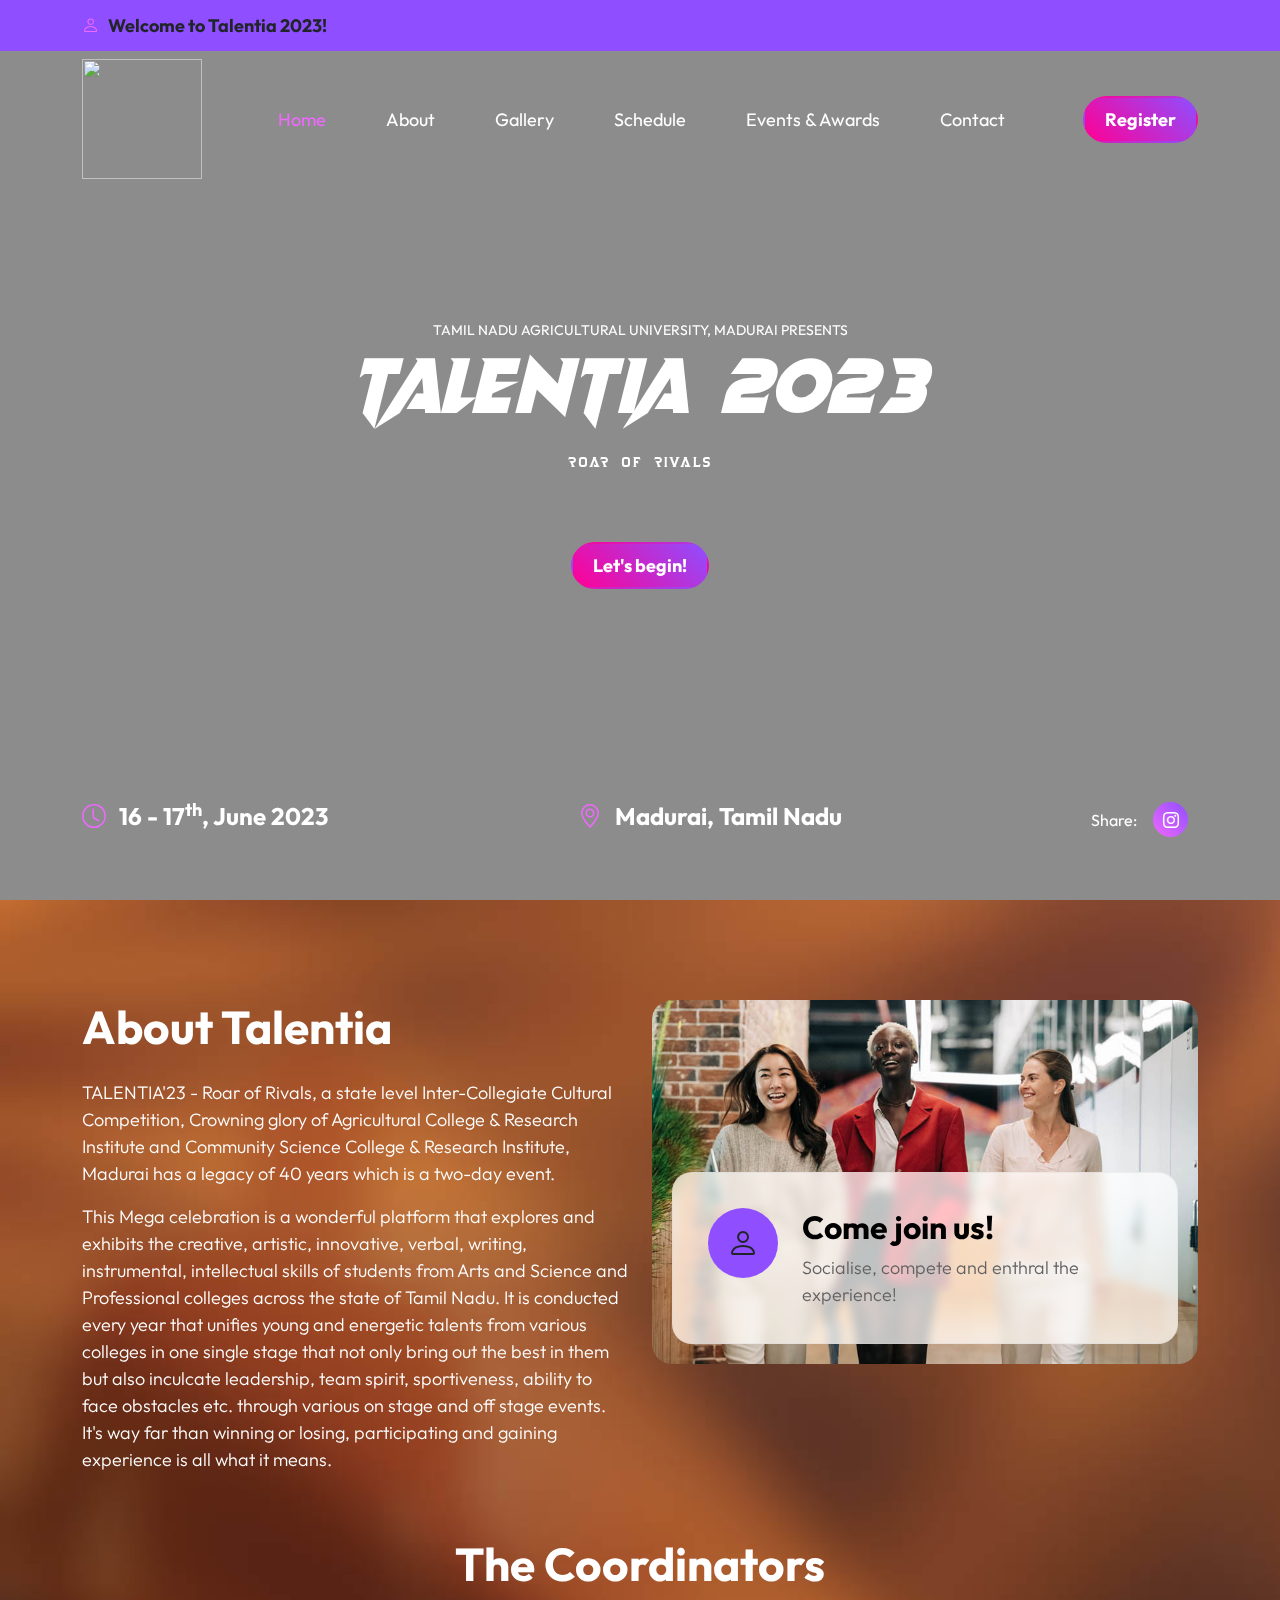
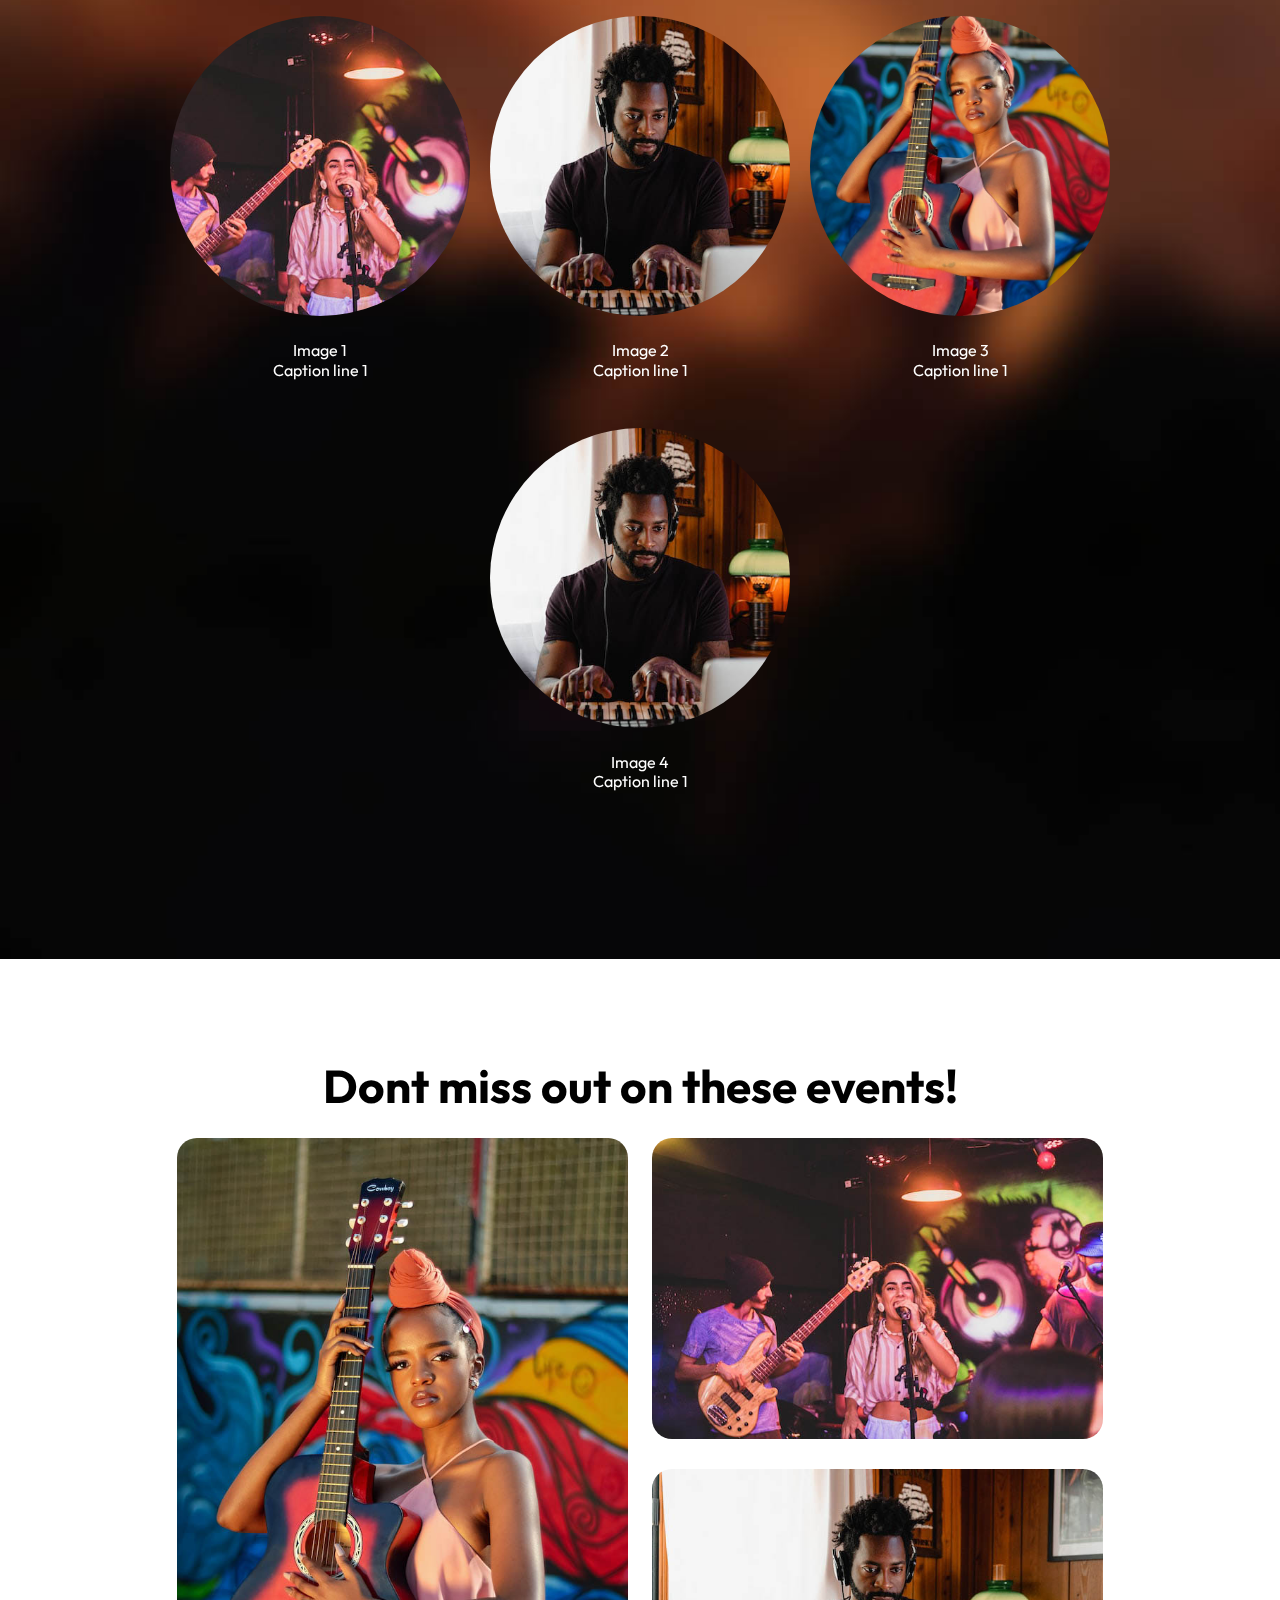
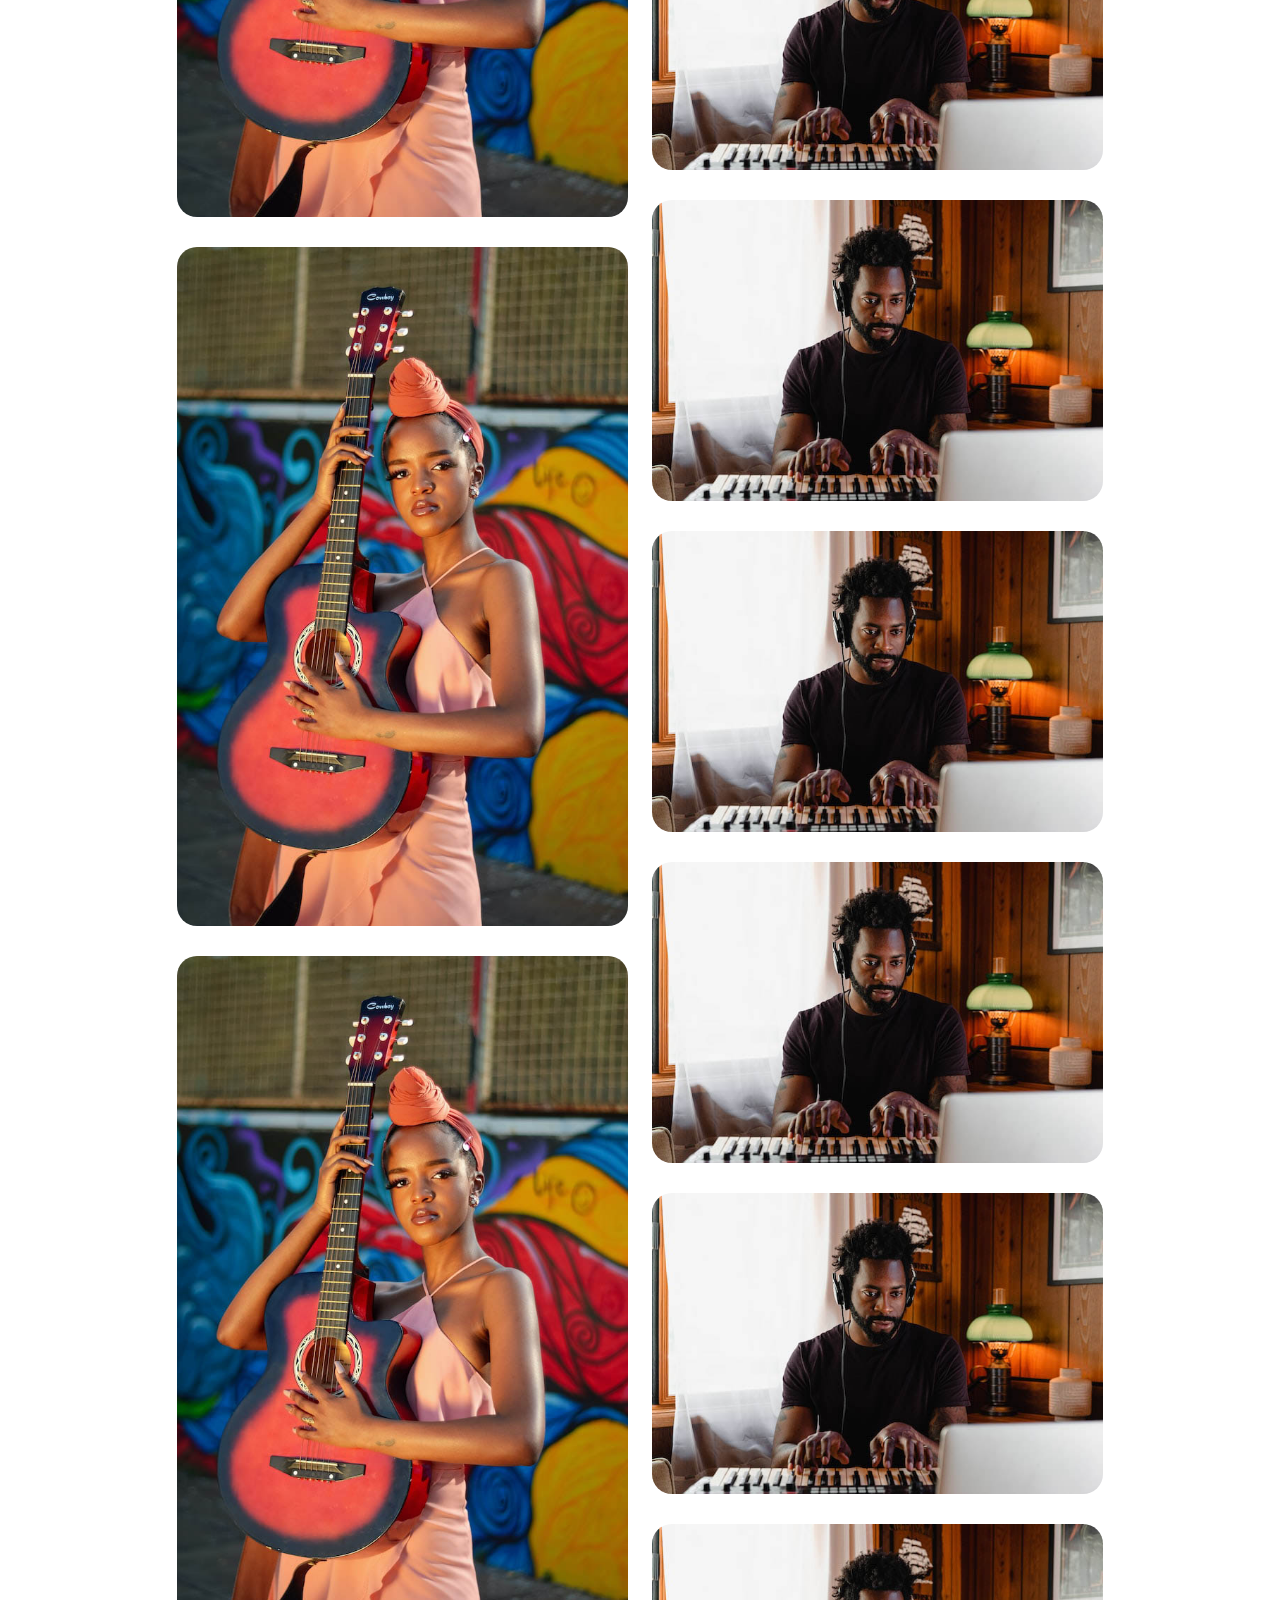
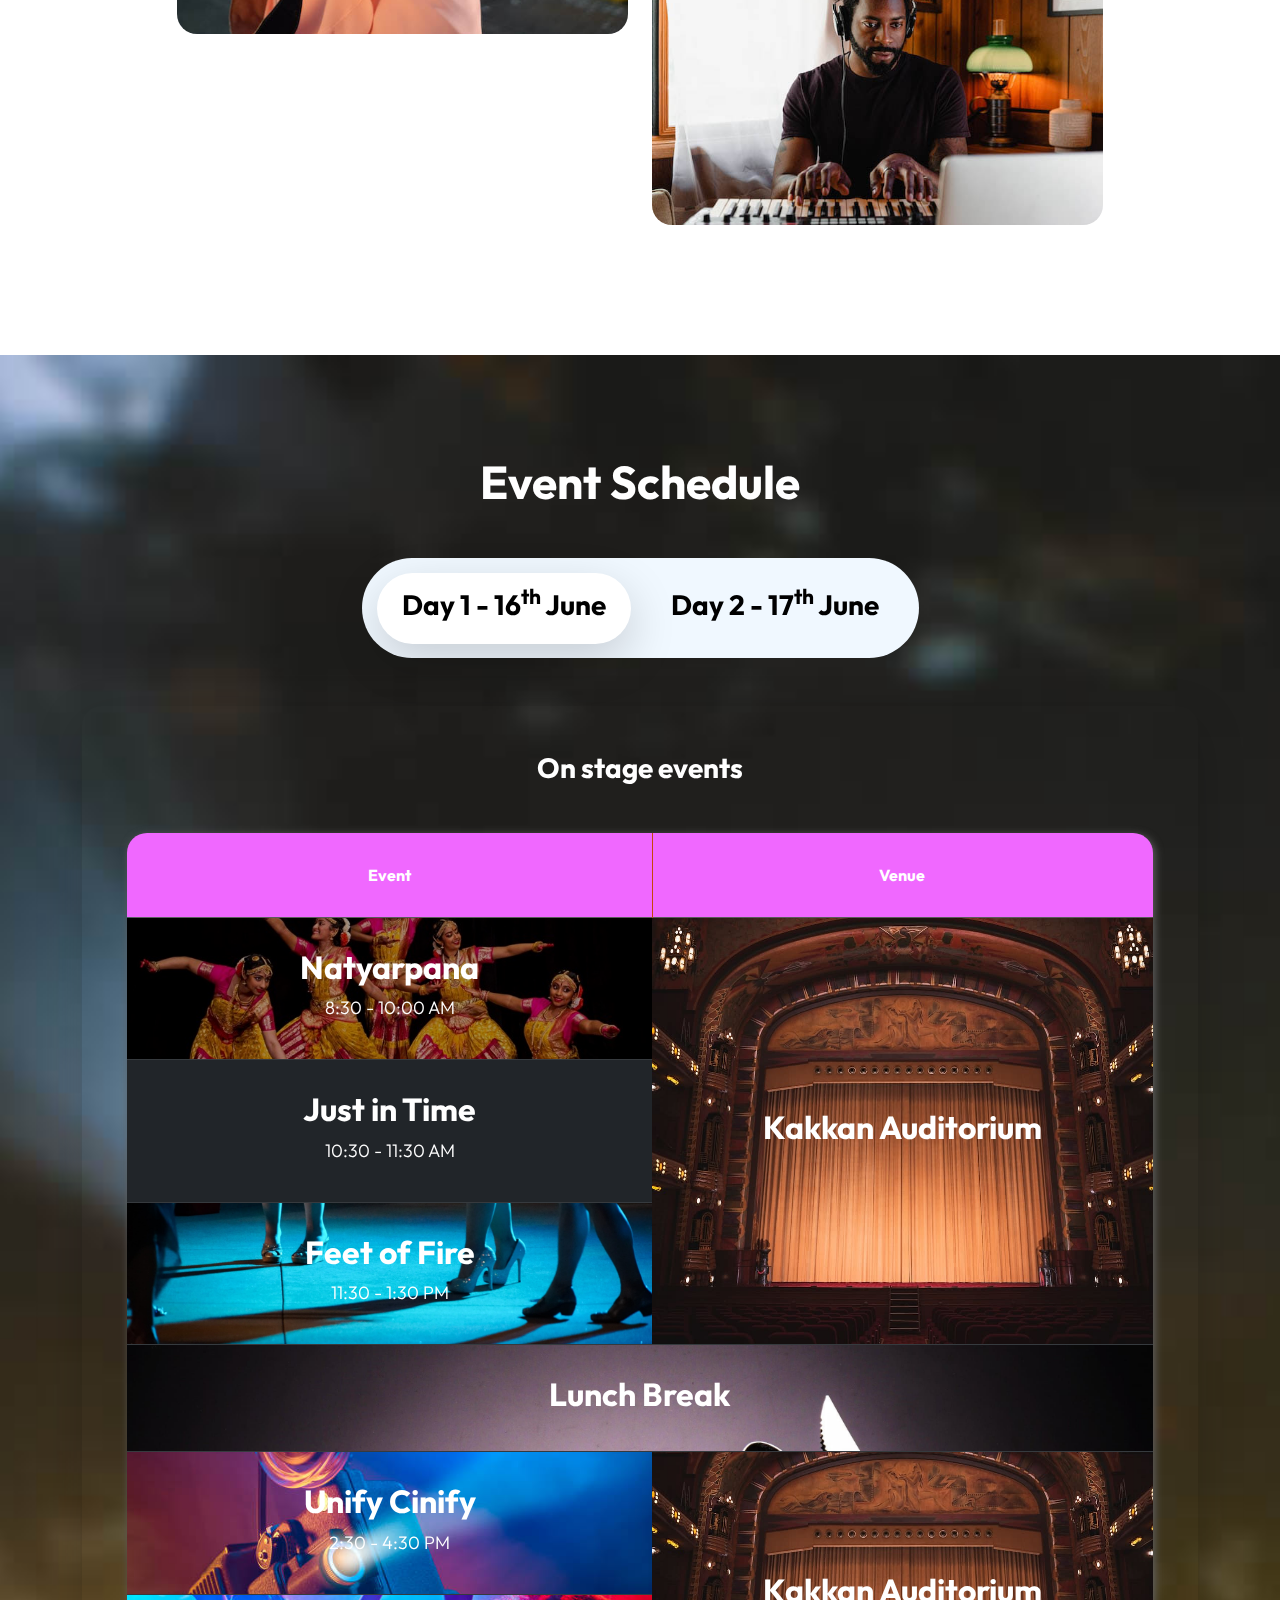
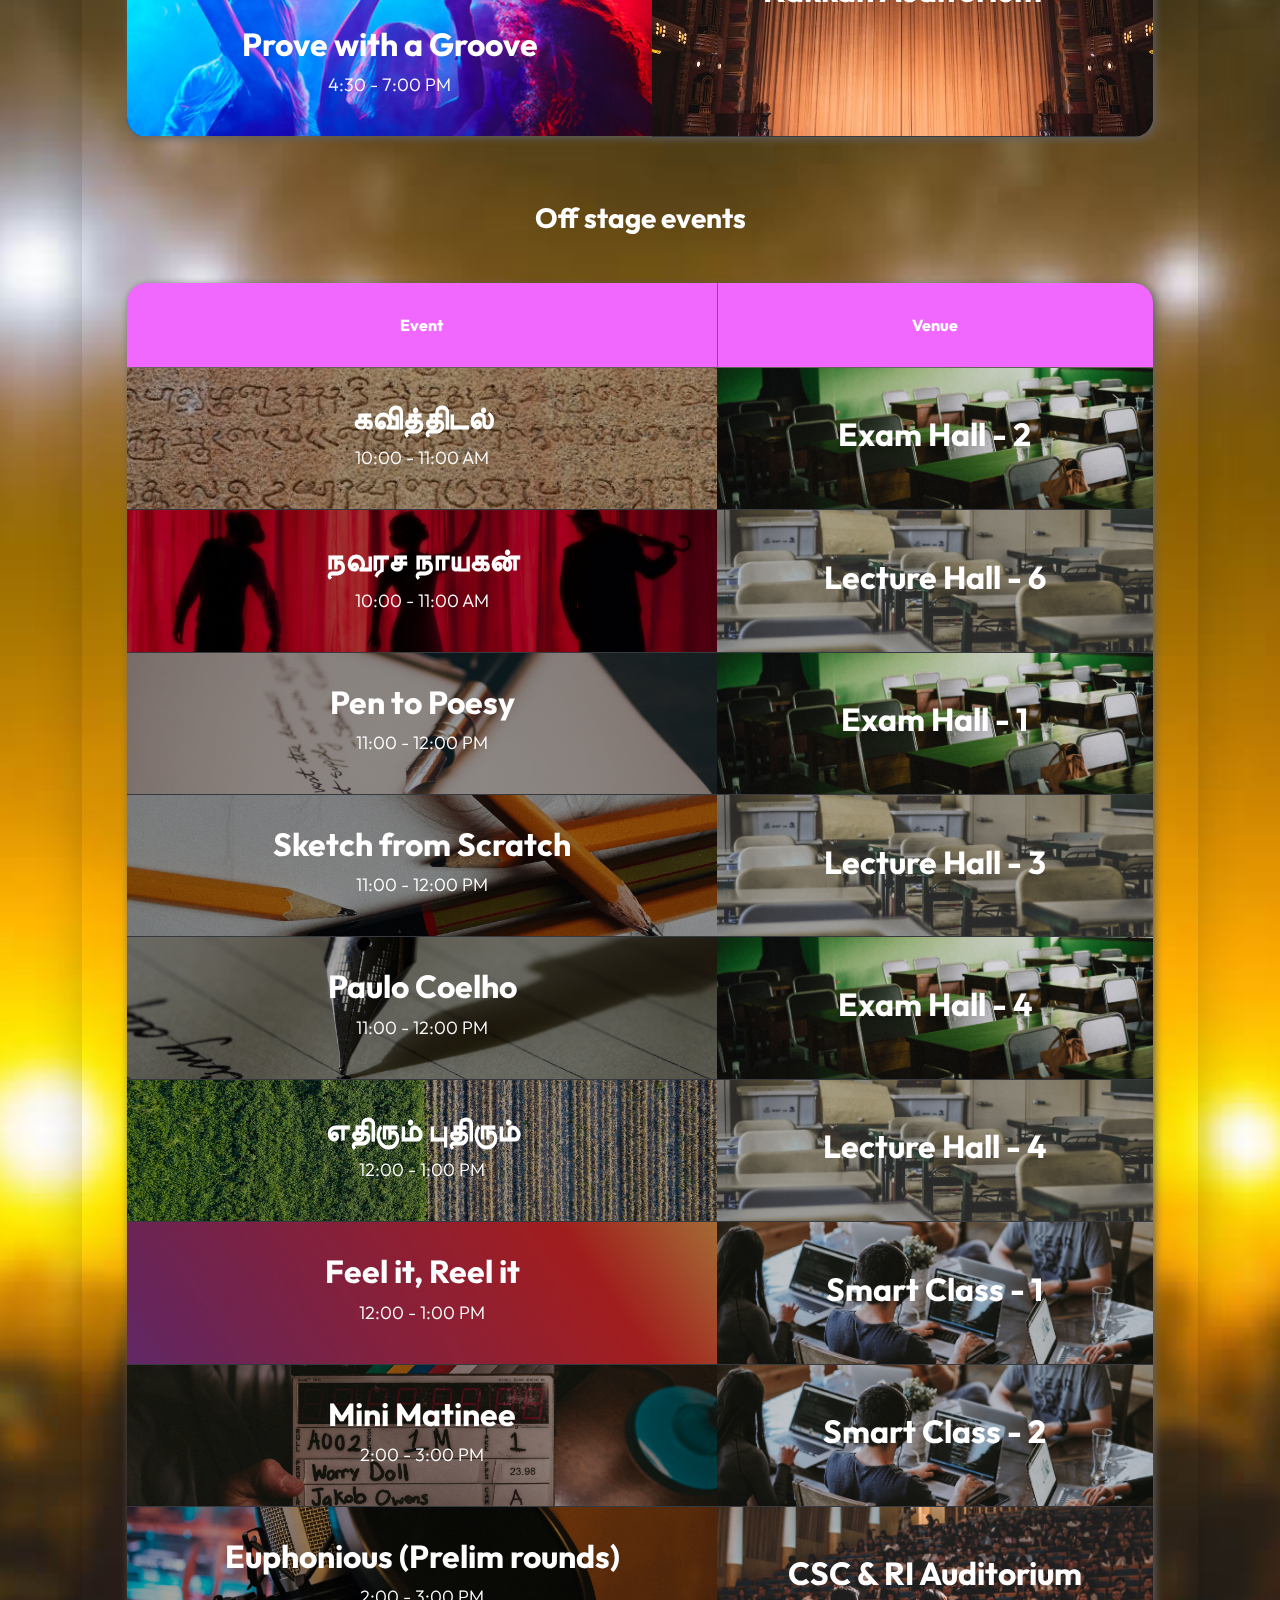
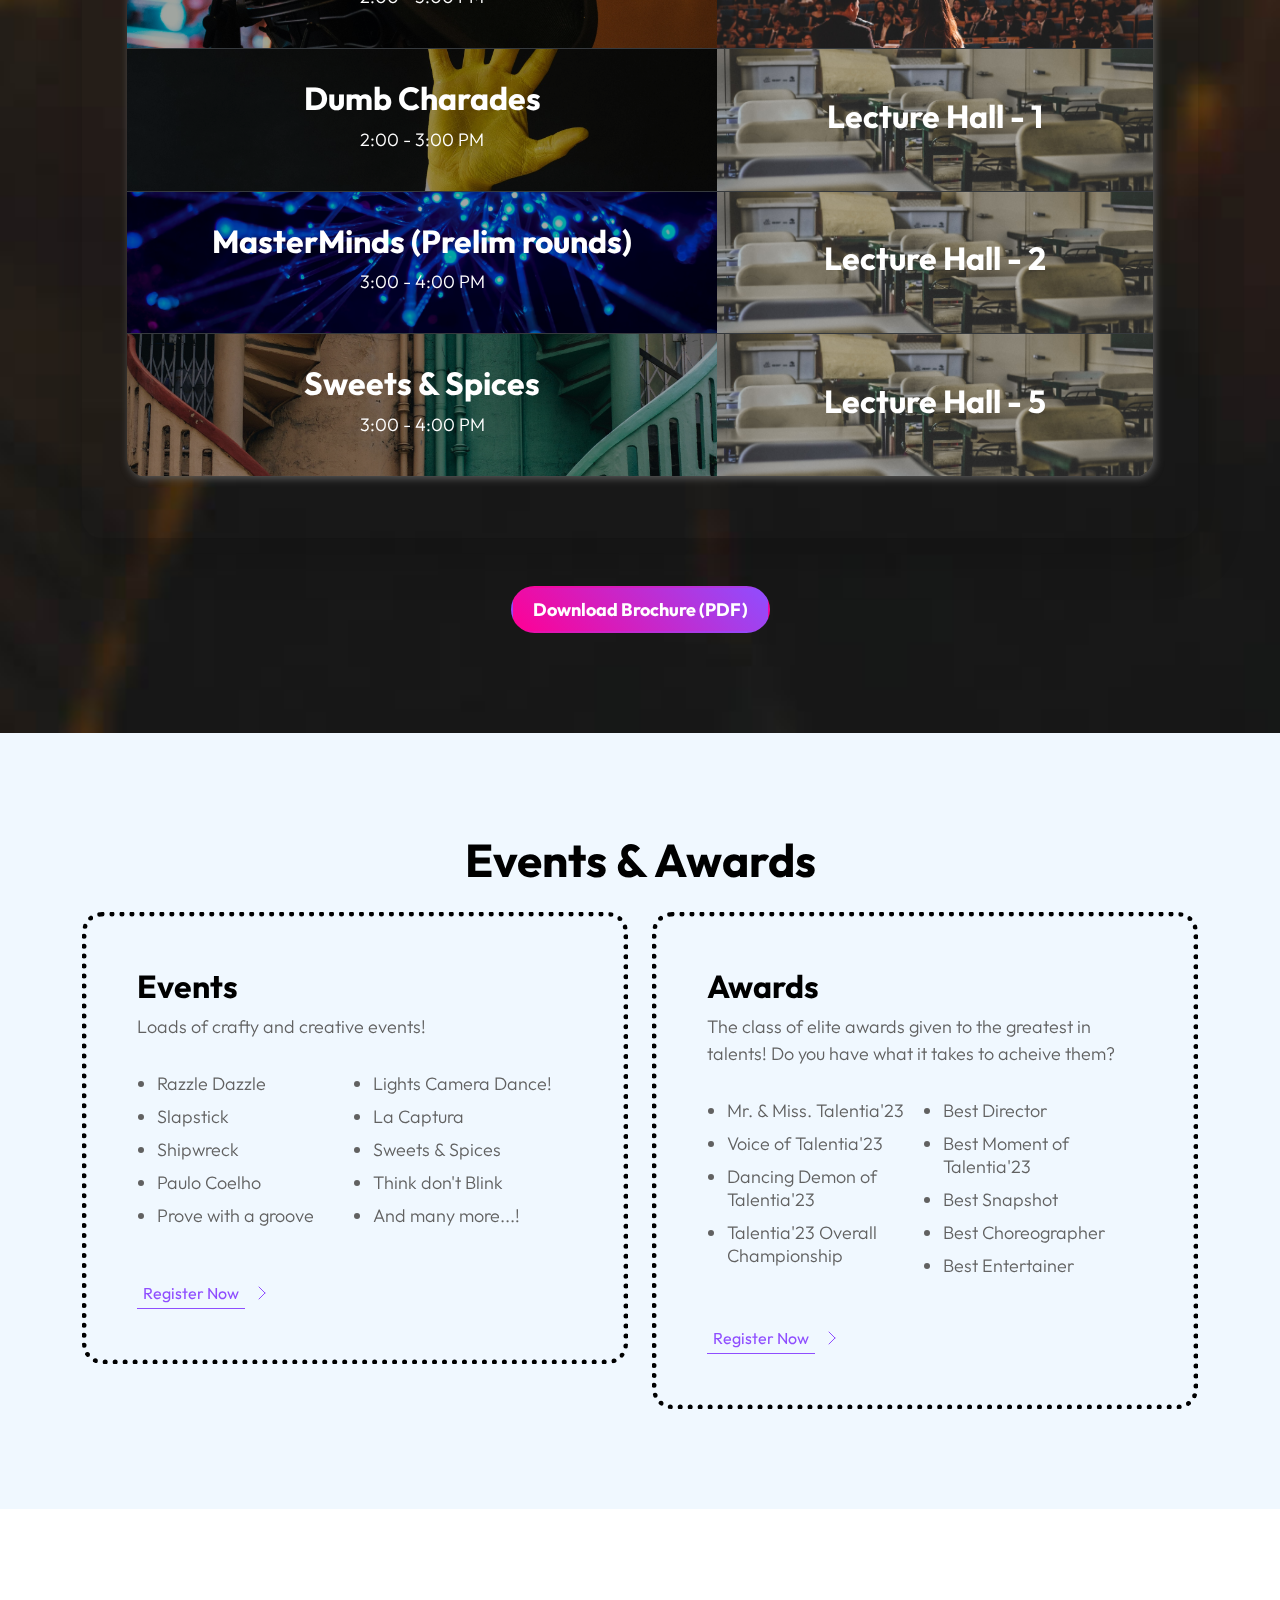
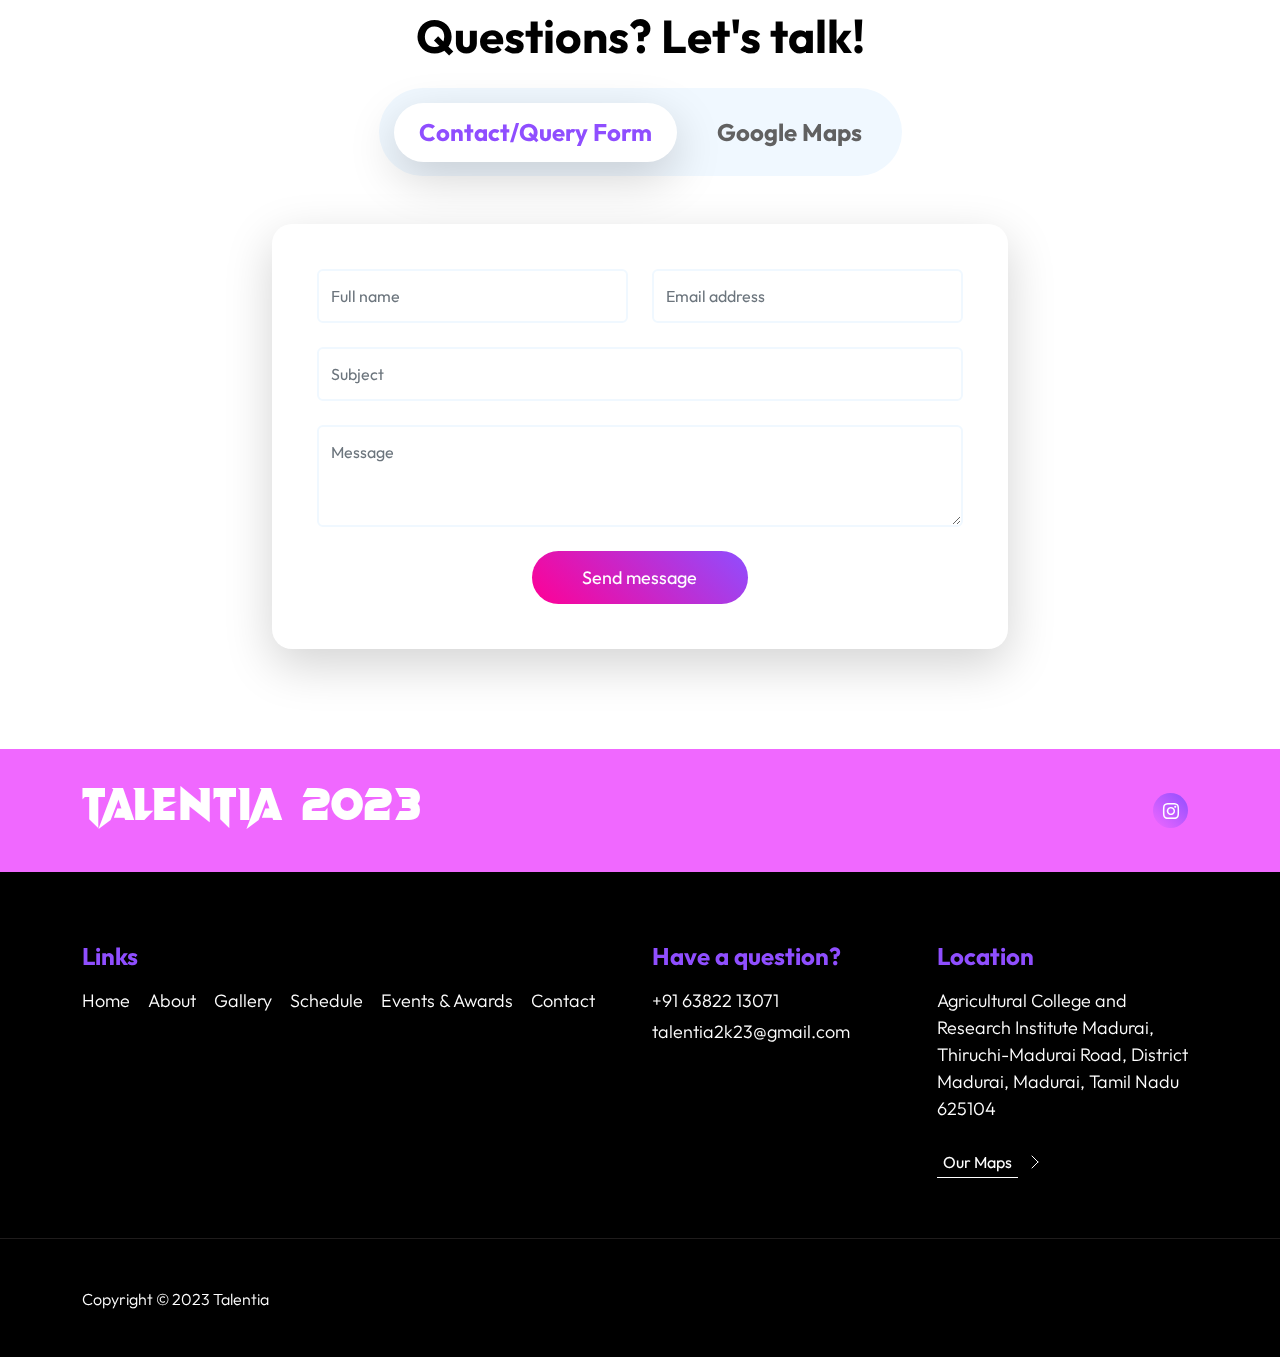
==== commit e22817e1: "mobile fixes" ====
--- a/index.html
+++ b/index.html
@@ -29,6 +29,7 @@
 
         <script src="https://script.google.com/macros/s/AKfycbwsqW3lCgsfCSlvpXCWG8cB22arUL-U1TAYZ7Zt2yDathY2RyuGNDmENFlCNPaV3hHsCg/exec"></script>
         
+        
 
     </head>
     
@@ -38,13 +39,14 @@
 
             <header class="site-header">
                 <div class="container">
-                    <div class="row">
-                        
-                        <div class="col-lg-12 col-12 d-flex flex-wrap ">
-                            <p class="d-flex me-4 mb-0">
-                                <i class="bi-person custom-icon me-2"></i>
-                                <strong class="text-dark">Welcome to Talentia 2023: Roar of Rivals</strong>
-                            </p>
+                    <div class="row"> 
+                        <div class="col-lg-12 col-12 flex-wrap ">
+                            <div class="header-content">
+                                <p class="d-flex me-4 mb-0">
+                                    <i class="bi-person custom-icon me-2"></i>
+                                    <strong class="text-dark">Welcome to Talentia 2023! </strong>
+                                </p>
+                            </div>
                         </div>
 
                     </div>
--- a/css/templatemo-festava-live.css
+++ b/css/templatemo-festava-live.css
@@ -383,17 +383,27 @@
   background-color: var(--primary-color);
   flex-wrap: wrap;
   padding-top: 12px;
+  height: auto;
+  overflow: hidden;
   padding-bottom: 12px;
 }
 
+
 .site-header p{
-  display: inline-block;
+  display: inline-flex;
+
   vertical-align: middle;
   white-space: normal;
   overflow: hidden;
   text-overflow: ellipsis;
-}
-
+  height: 100%;
+}
+
+.header-content {
+  display: flex;
+  flex-wrap: wrap;
+  height: 100%;
+}
 
 /*---------------------------------------
   NAVIGATION              
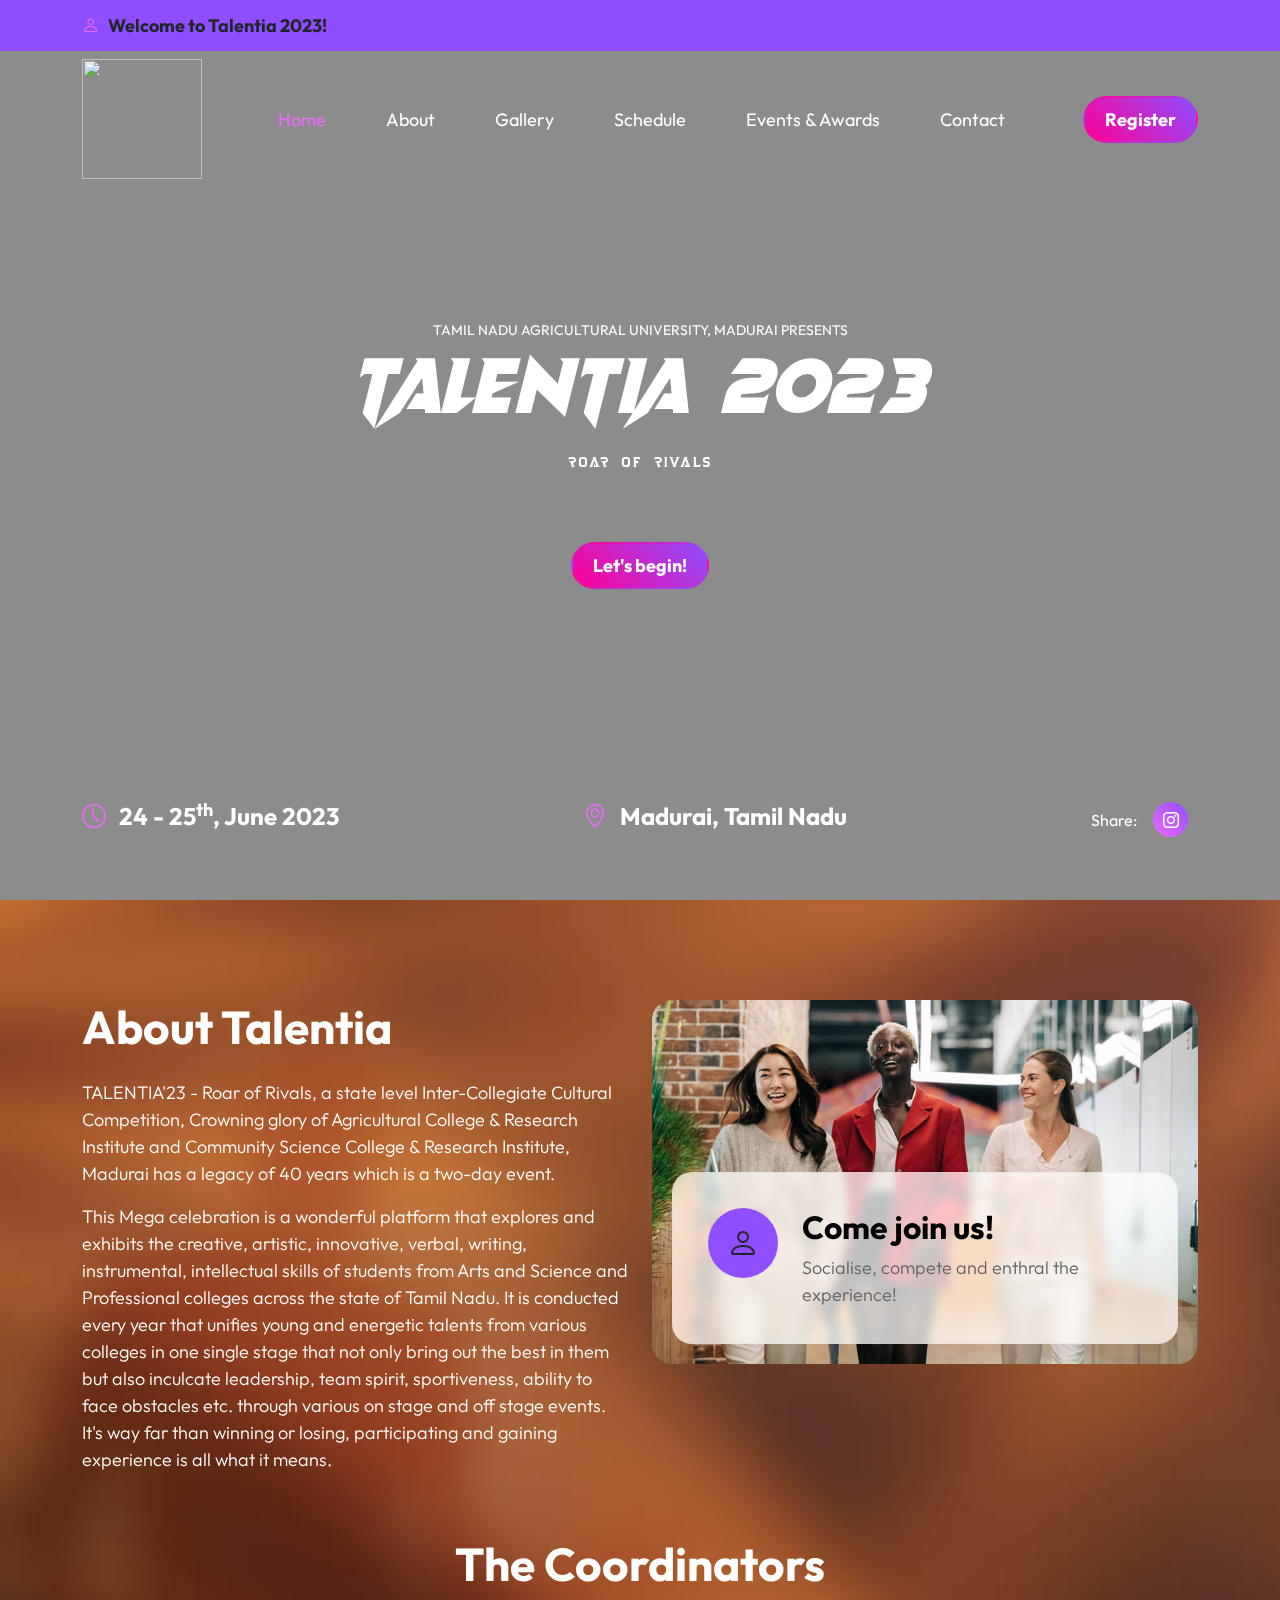
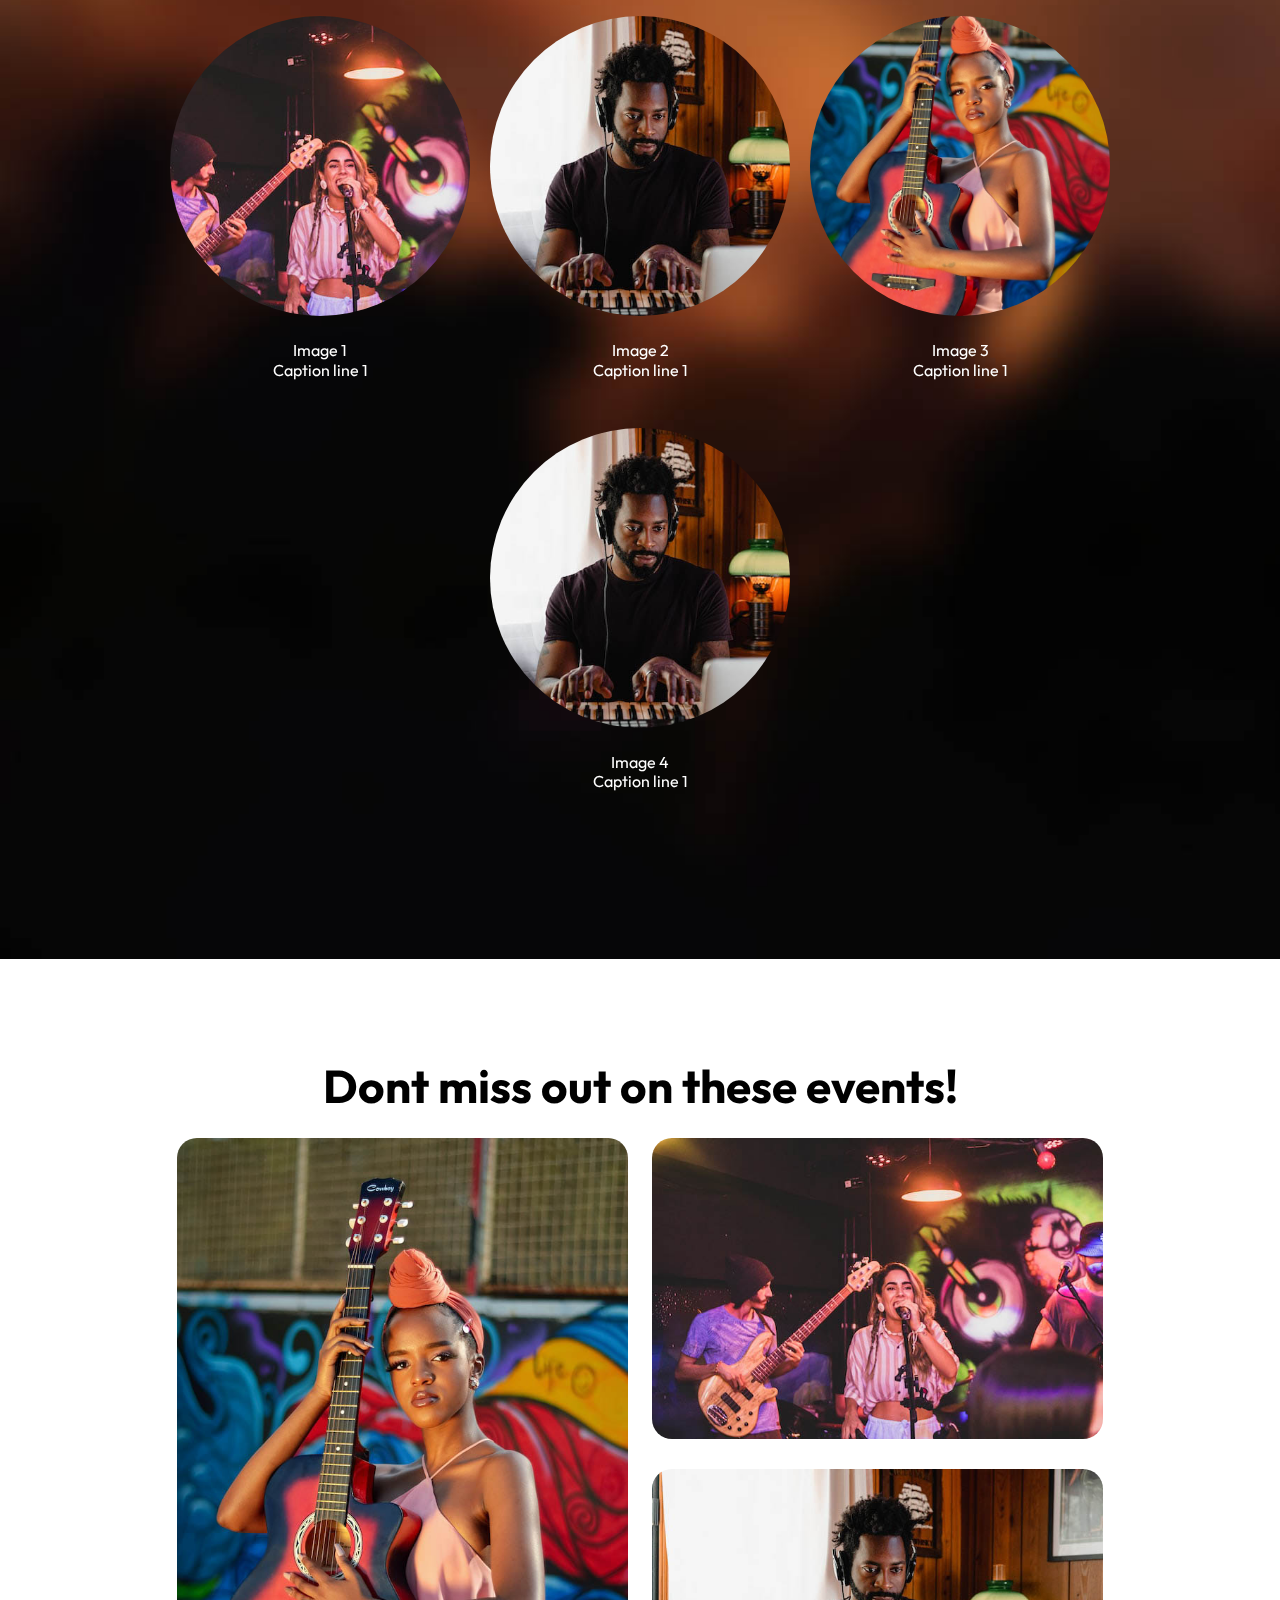
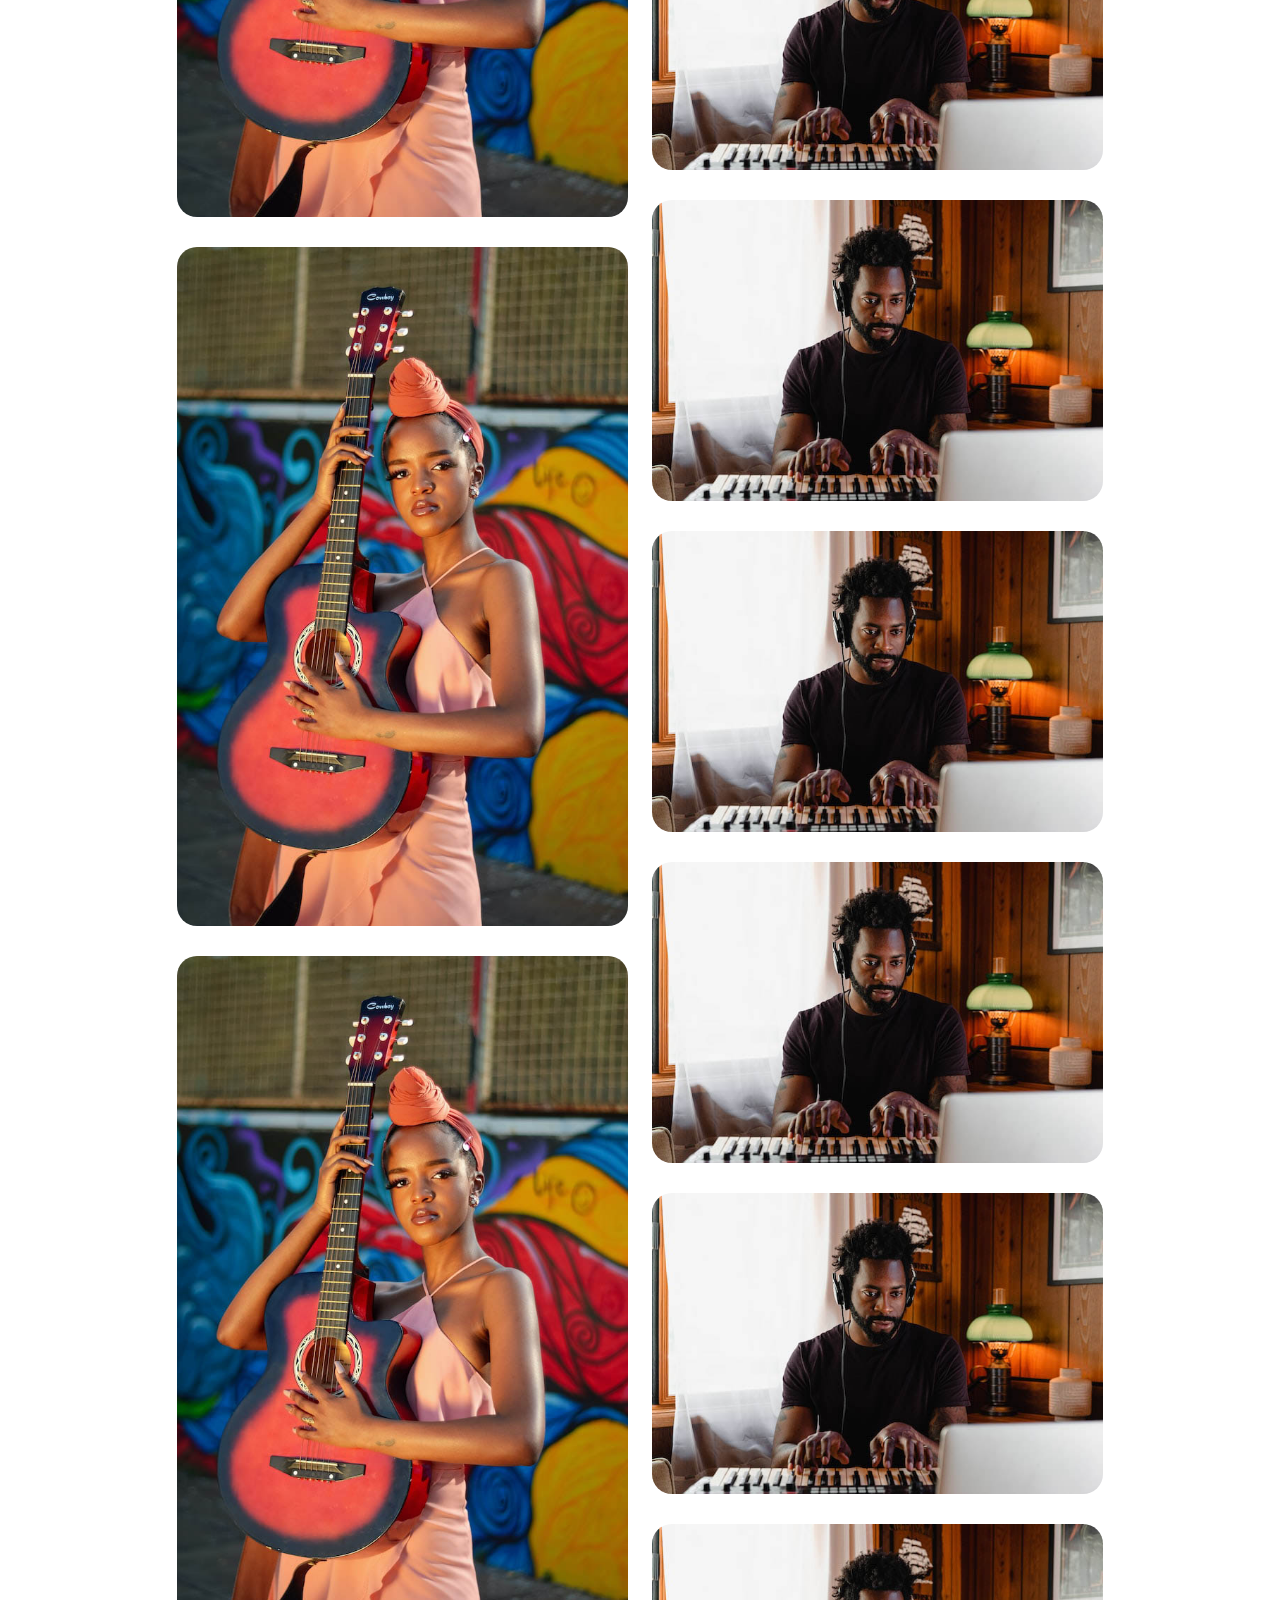
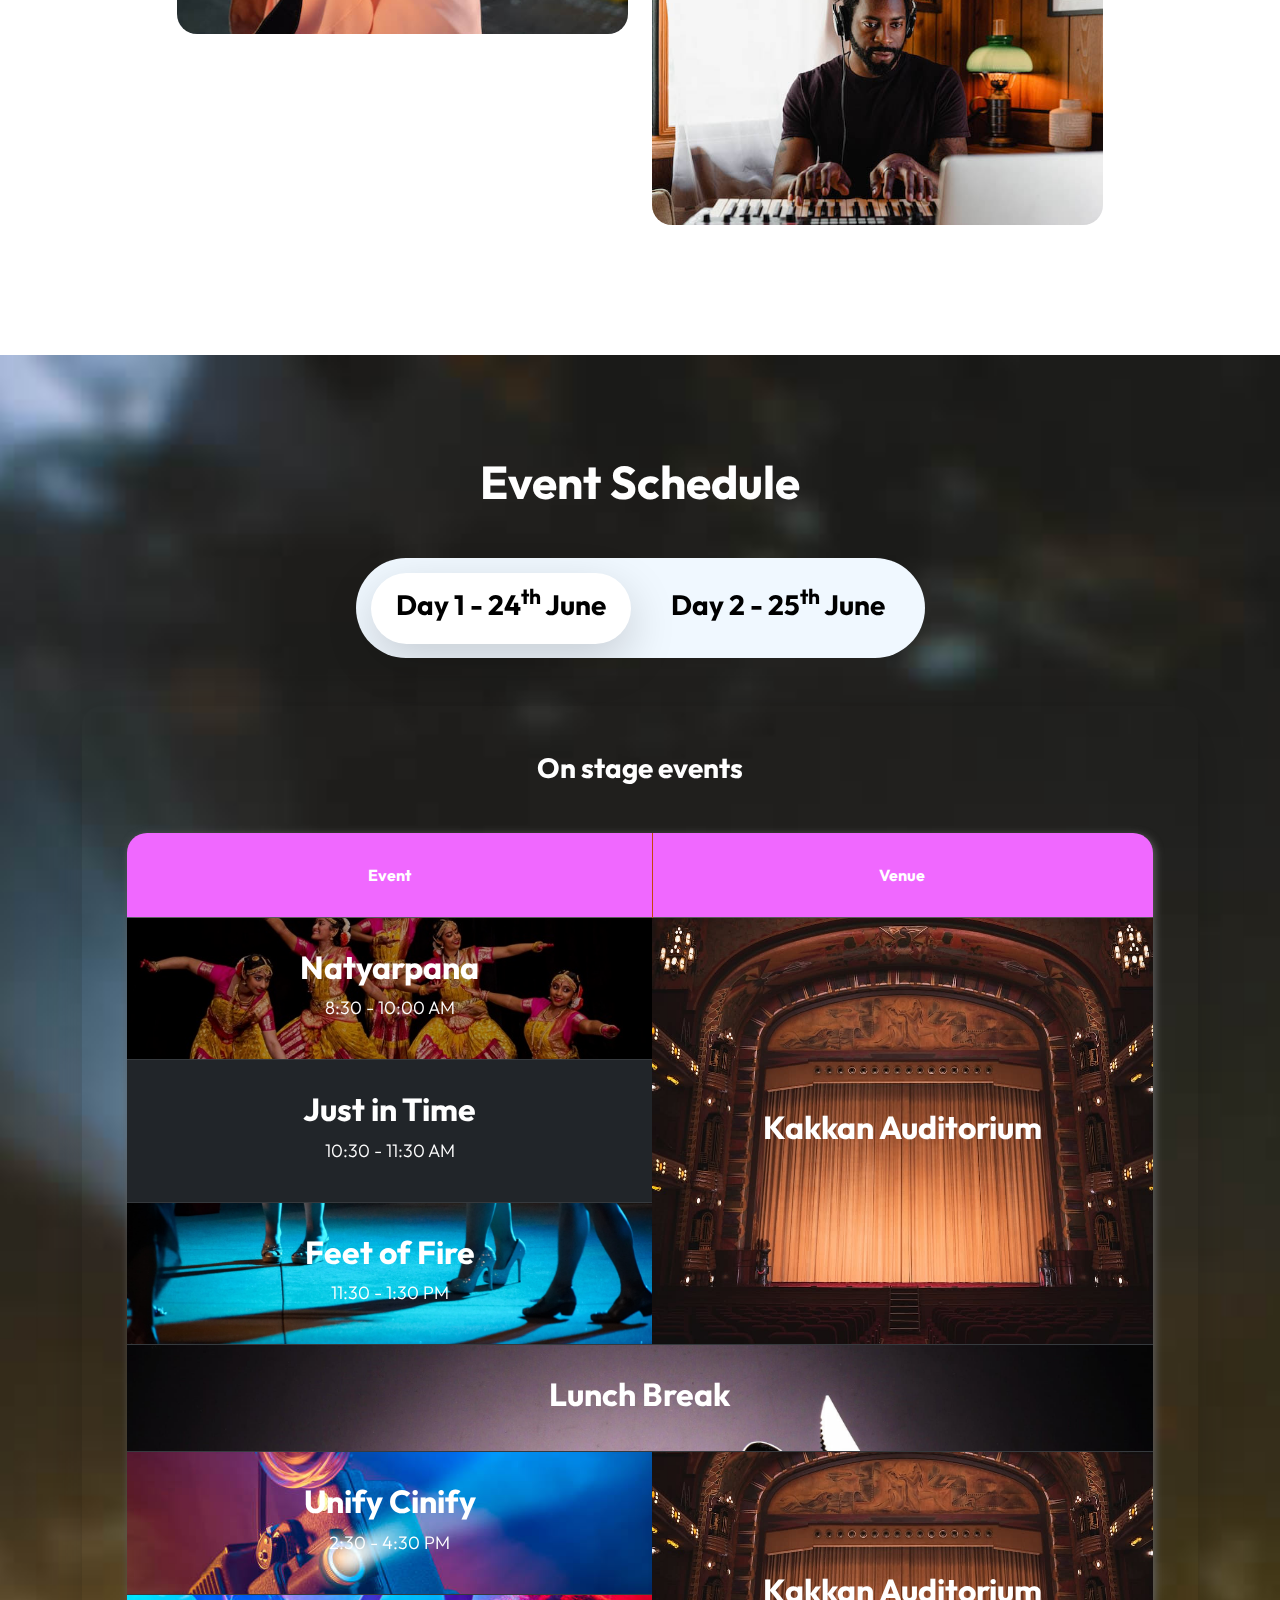
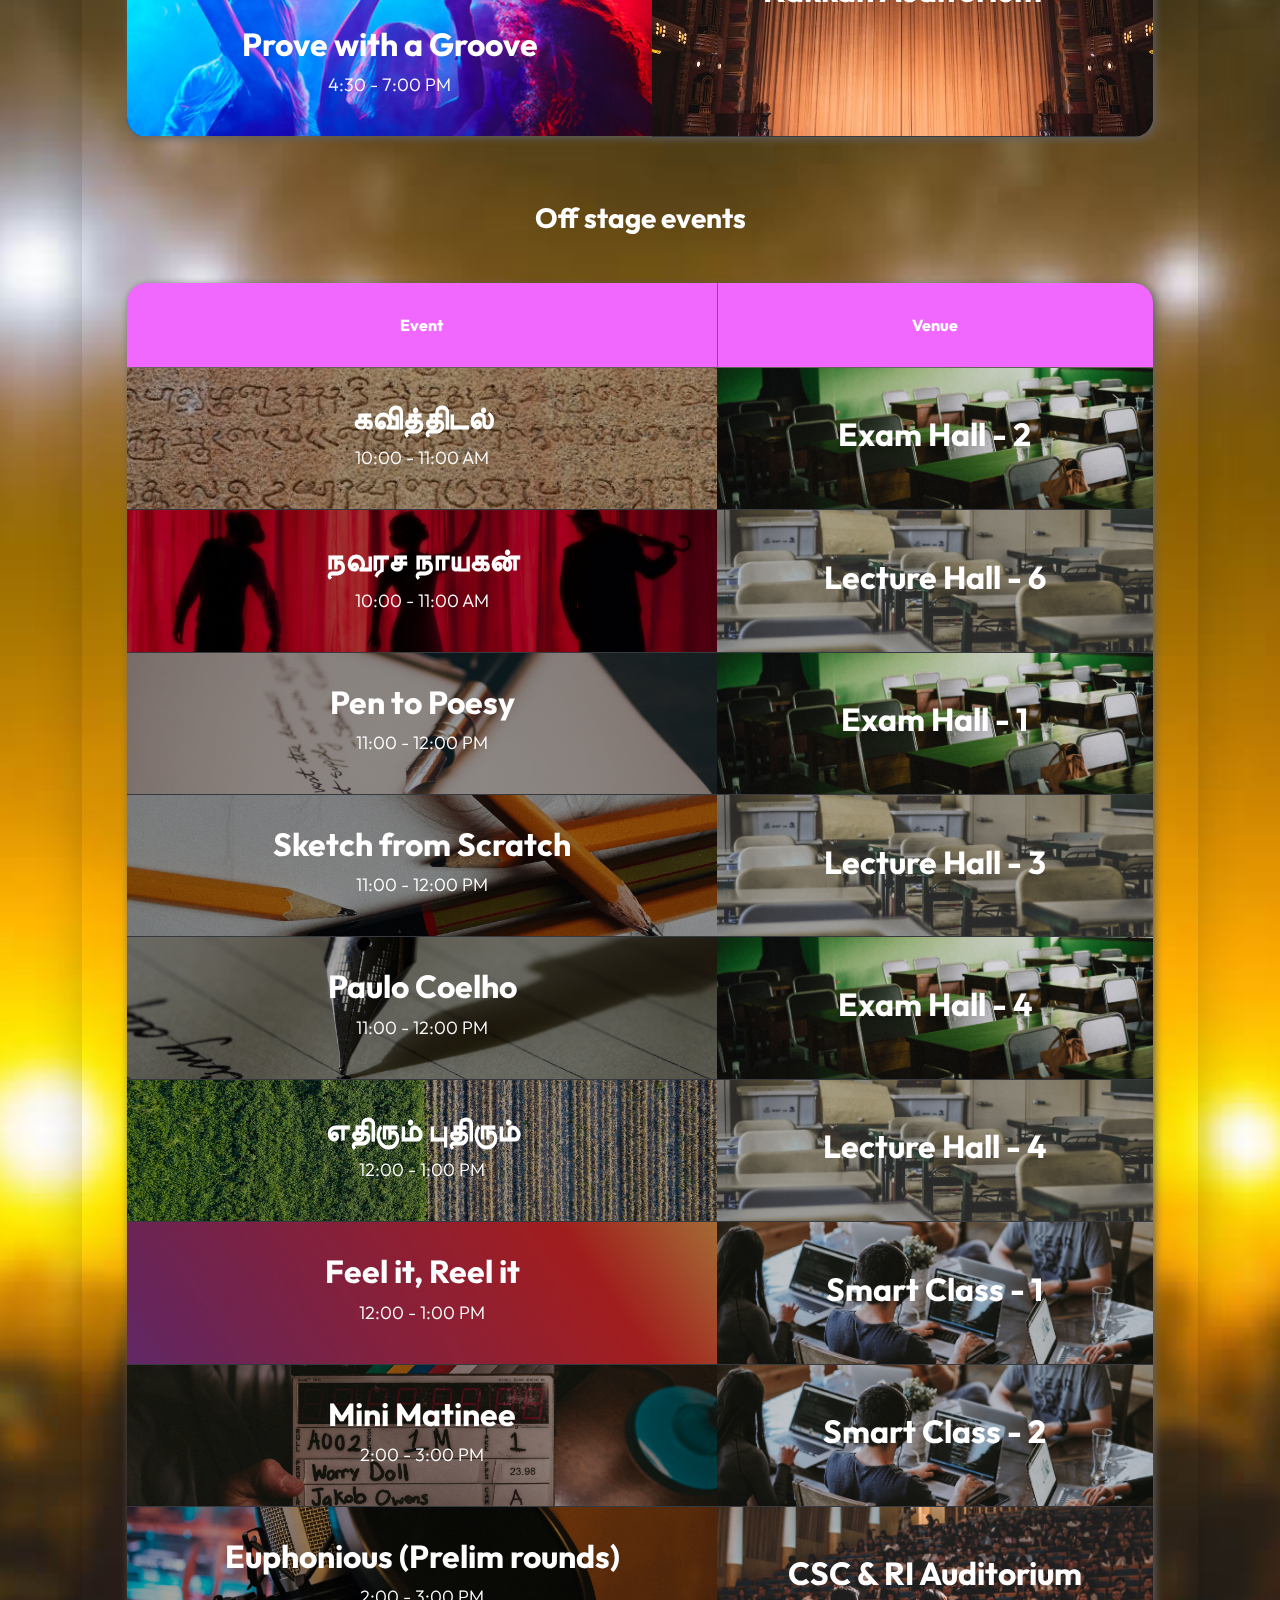
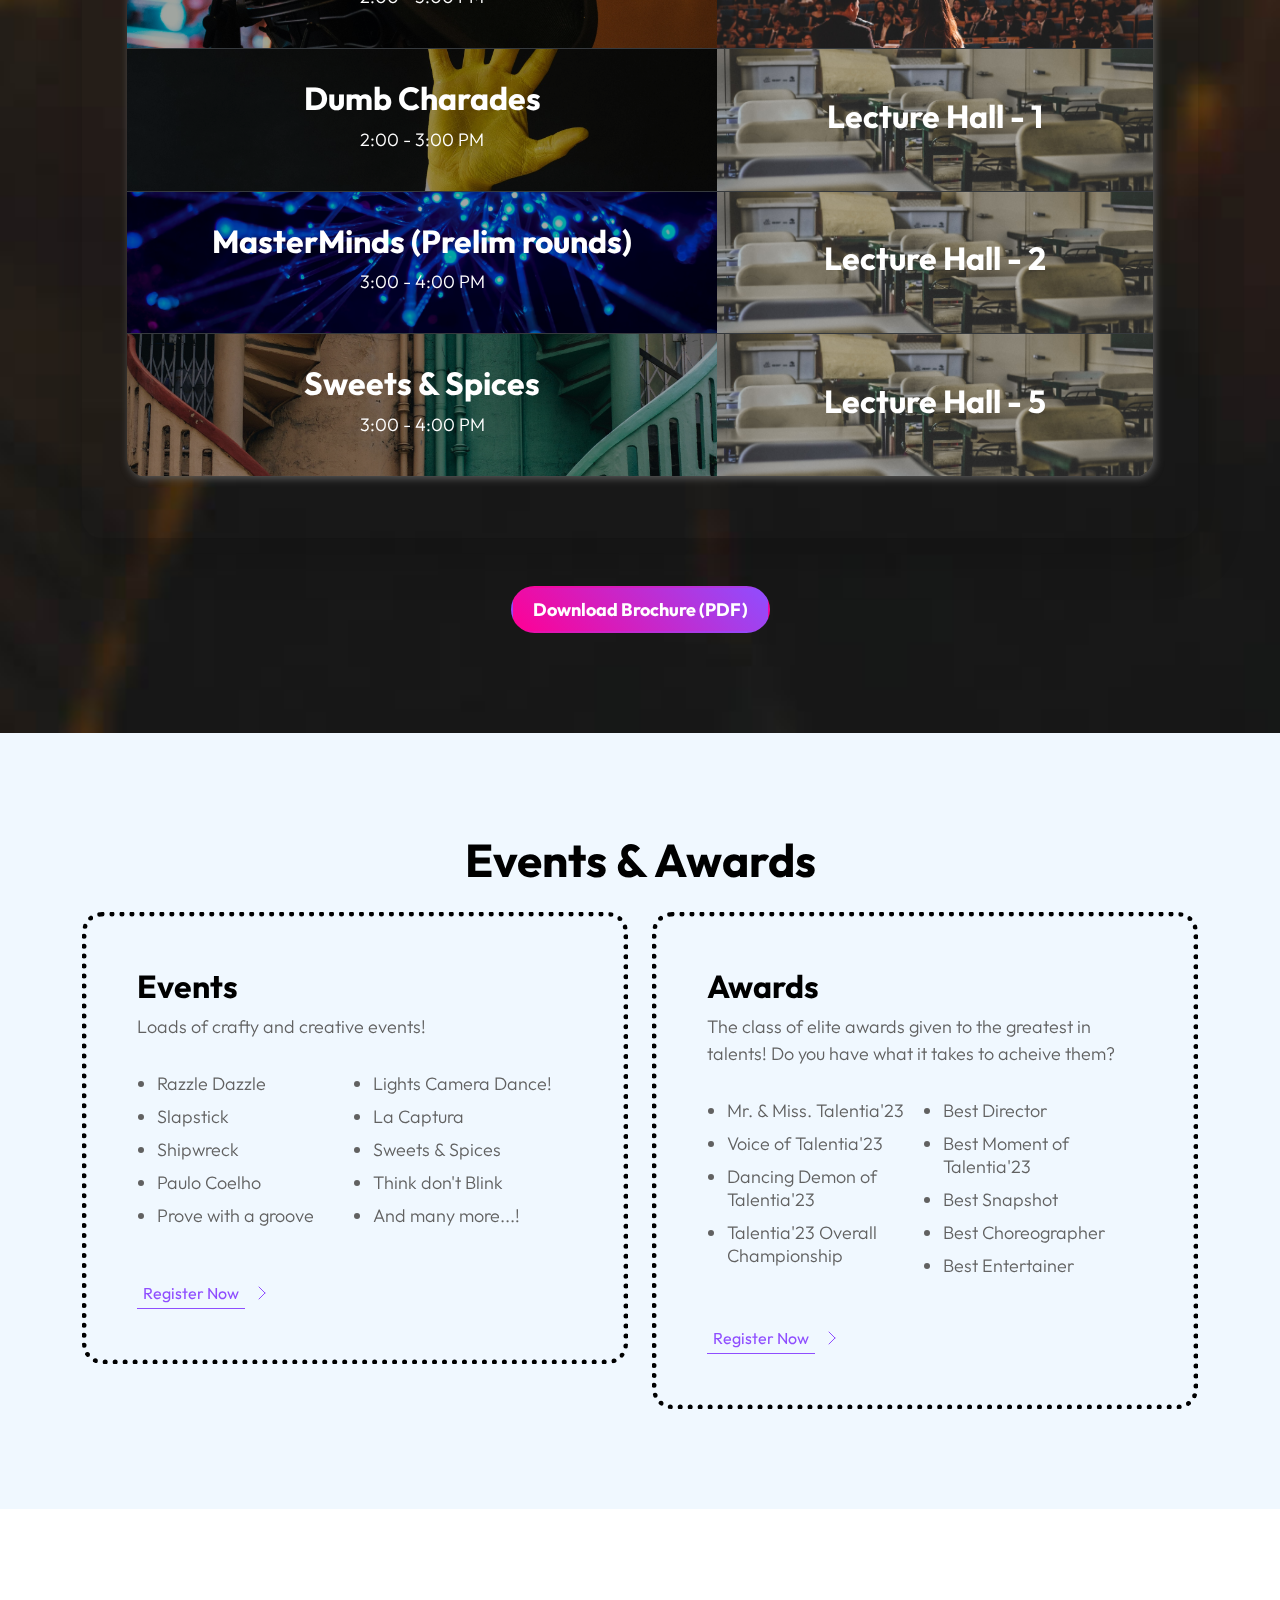
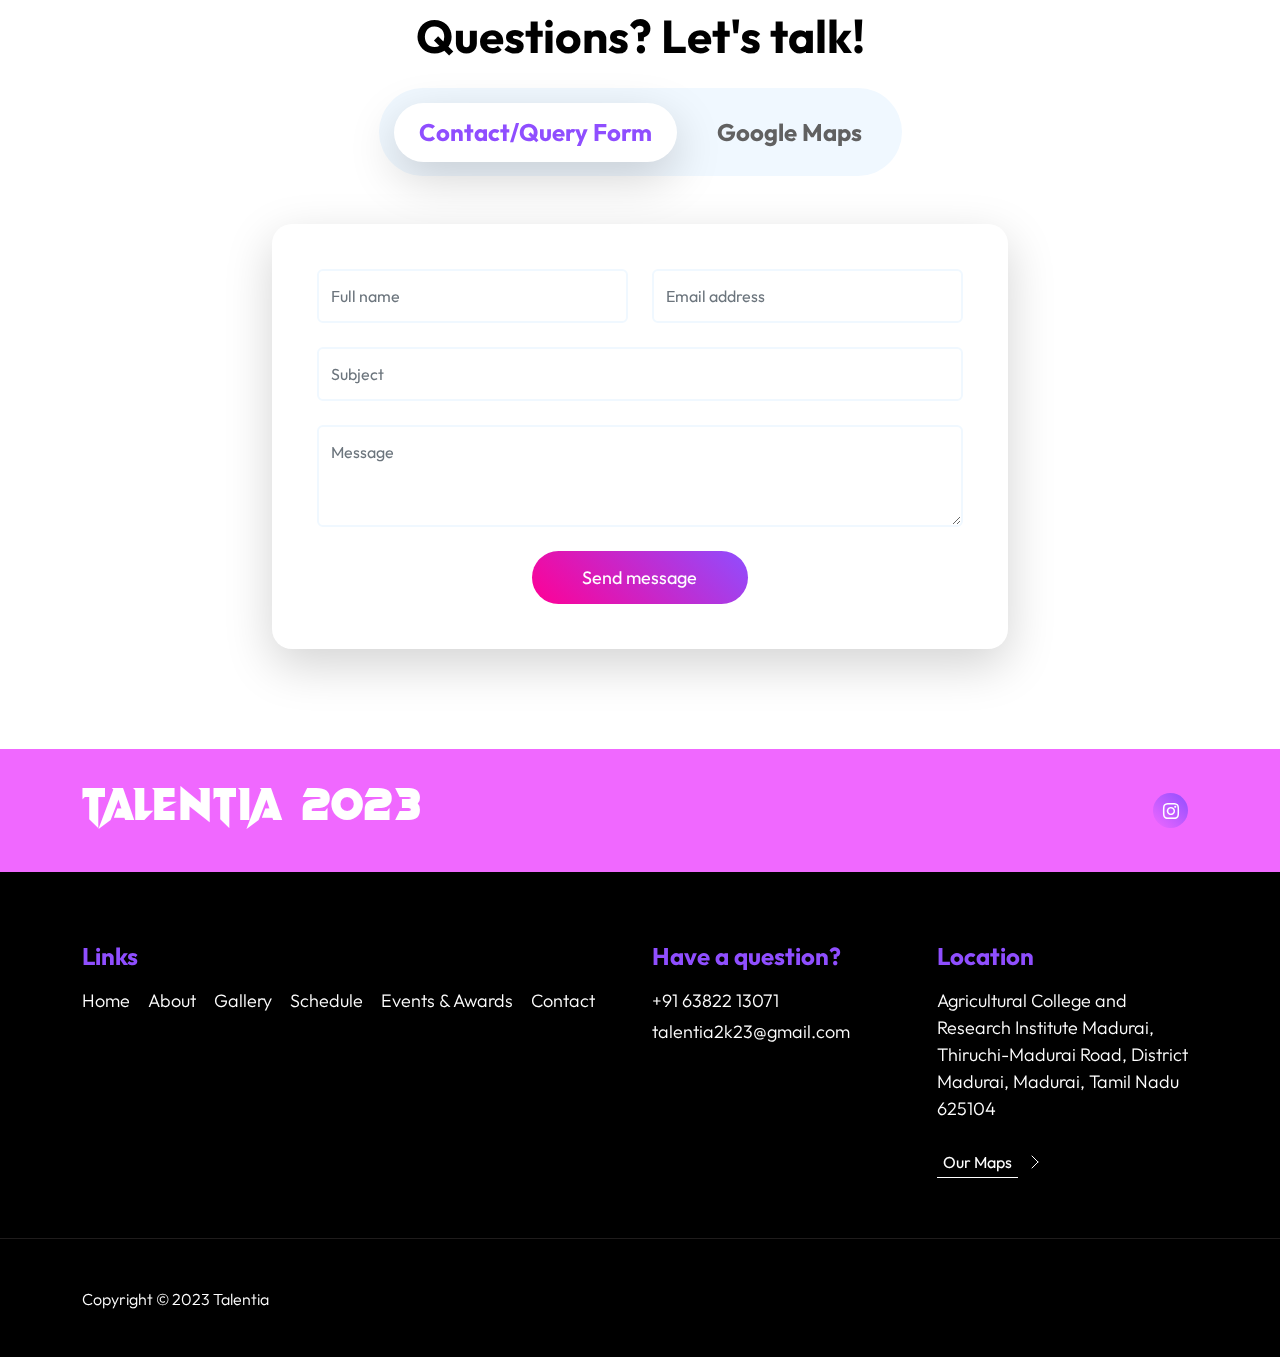
==== commit 8eb2a4ff: "mobile version fixes" ====
--- a/index.html
+++ b/index.html
@@ -44,7 +44,7 @@
                             <div class="header-content">
                                 <p class="d-flex me-4 mb-0">
                                     <i class="bi-person custom-icon me-2"></i>
-                                    <strong class="text-dark">Welcome to Talentia 2023! </strong>
+                                    <strong class="text-dark">Welcome to Talentia 2023!</strong>
                                 </p>
                             </div>
                         </div>
@@ -125,7 +125,7 @@
                             <div class="date-wrap">
                                 <h5 class="text-white">
                                     <i class="custom-icon bi-clock me-2"></i>
-                                    16 - 17<sup>th</sup>, June 2023
+                                    24 - 25<sup>th</sup>, June 2023<br>
                                 </h5>
                             </div>
 
@@ -141,7 +141,7 @@
                                     <span class="text-white me-3">Share:</span>
                                     <li class="social-icon-item">
                                         <a href="https://www.instagram.com/talentia_2k23/" class="social-icon-link">
-                                            <span class="bi-instagram"></span>
+                                            <span class="bi-instagram"><br></span>
                                         </a>
                                     </li>
                                 </ul>
@@ -577,11 +577,11 @@
                             <nav class="d-flex justify-content-center">
                                 <div class="nav nav-tabs align-items-baseline justify-content-center flex-wrap" id="nav-tab" role="tablist">
                                     <button class="nav-link active" id="nav-Table1-tab" data-bs-toggle="tab" data-bs-target="#nav-Table1" type="button" role="tab" aria-controls="nav-Table1" aria-selected="true">
-                                        <h4>Day 1 - 16<sup>th</sup> June </h4>
+                                        <h4>Day 1 - 24<sup>th</sup> June </h4>
                                     </button>
 
                                     <button class="nav-link" id="nav-Table-tab" data-bs-toggle="tab" data-bs-target="#nav-Table2" type="button" role="tab" aria-controls="nav-Table2" aria-selected="false">
-                                        <h4>Day 2 - 17<sup>th</sup> June </h4>
+                                        <h4>Day 2 - 25<sup>th</sup> June </h4>
                                     </button>
                                 </div>
                             </nav>
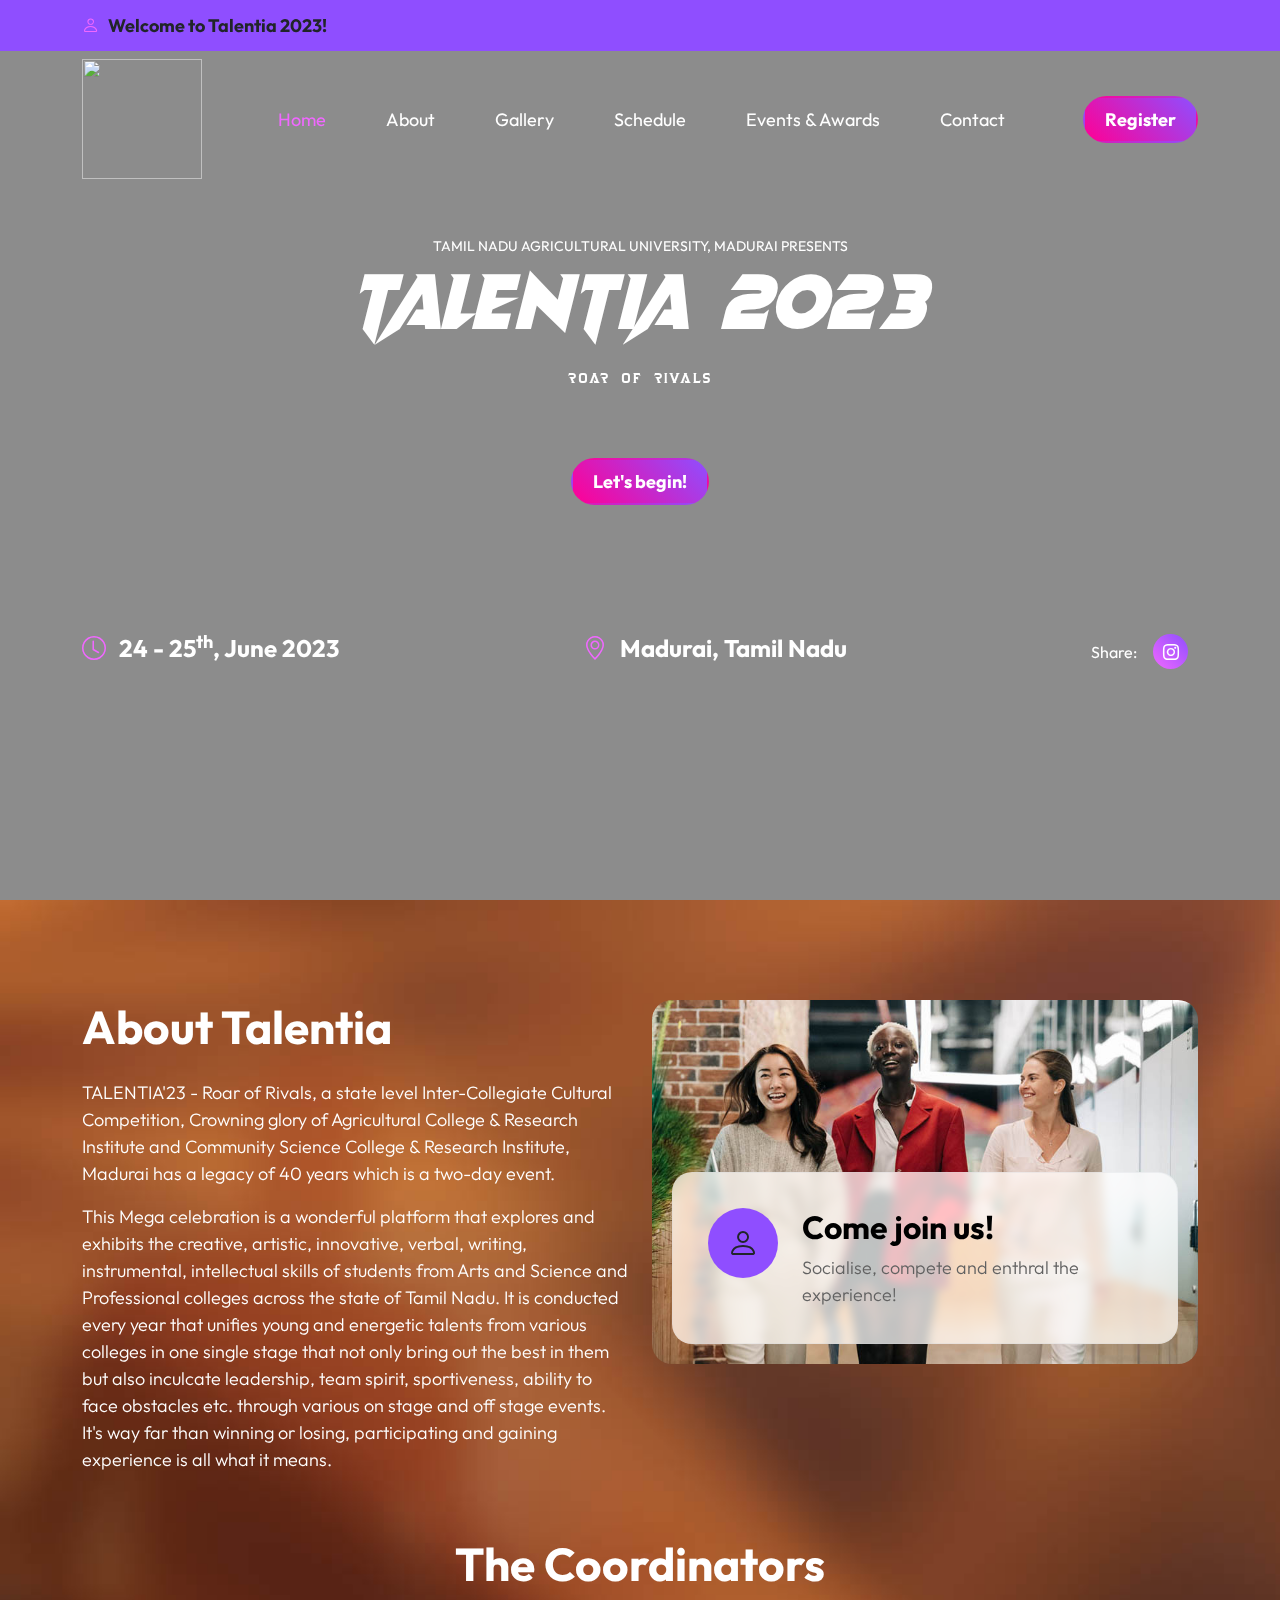
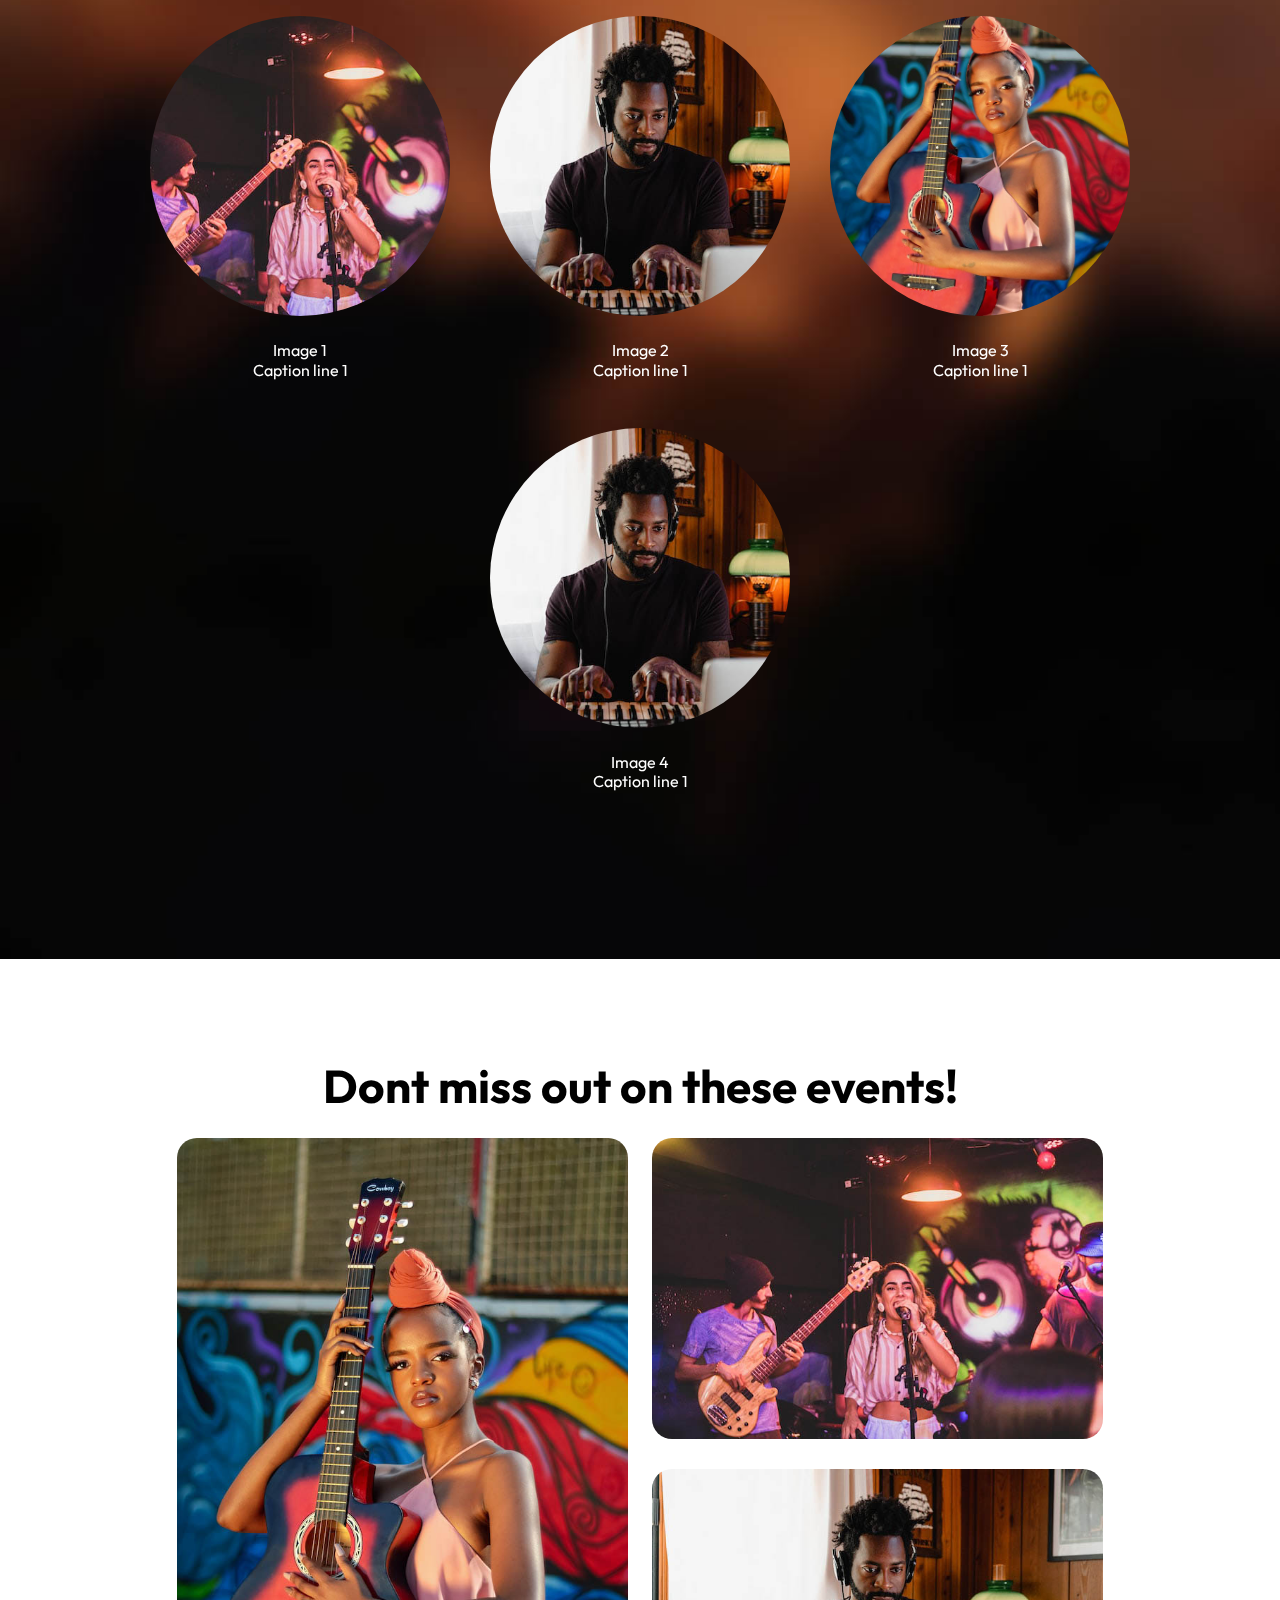
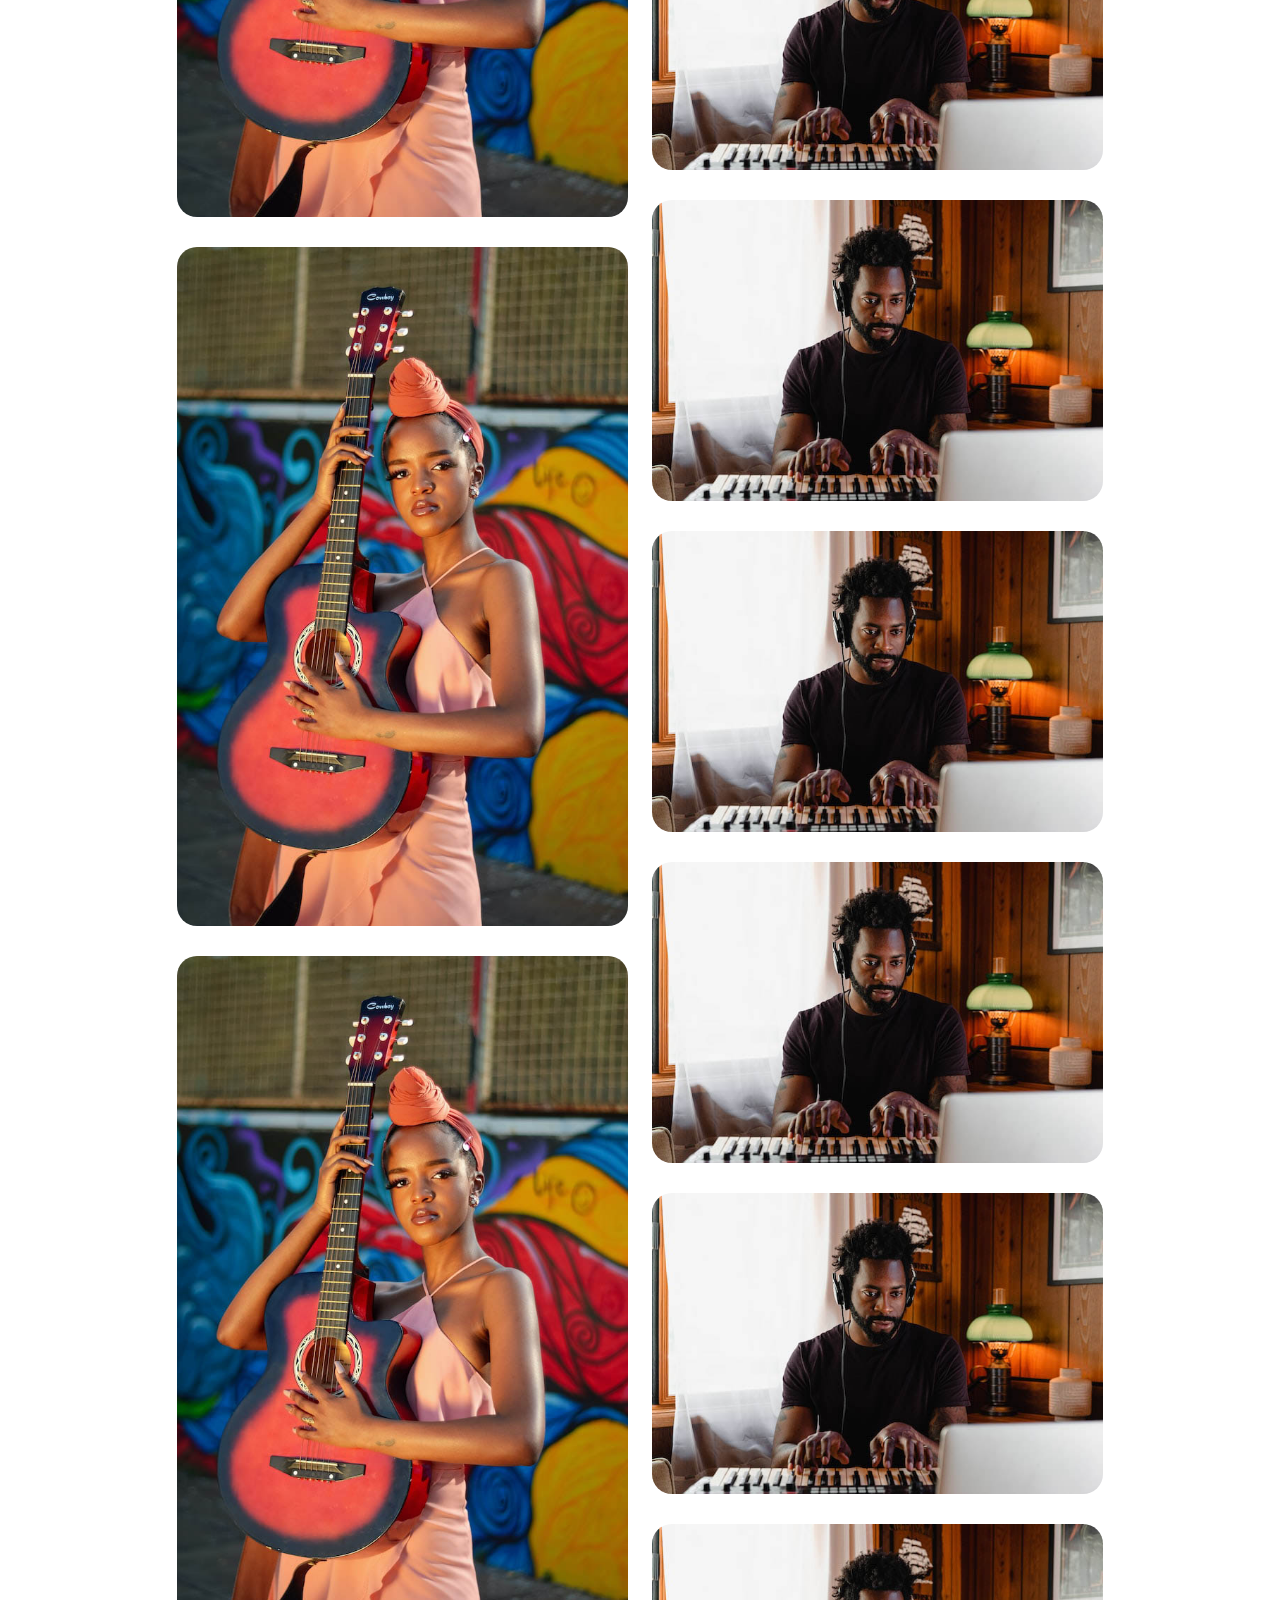
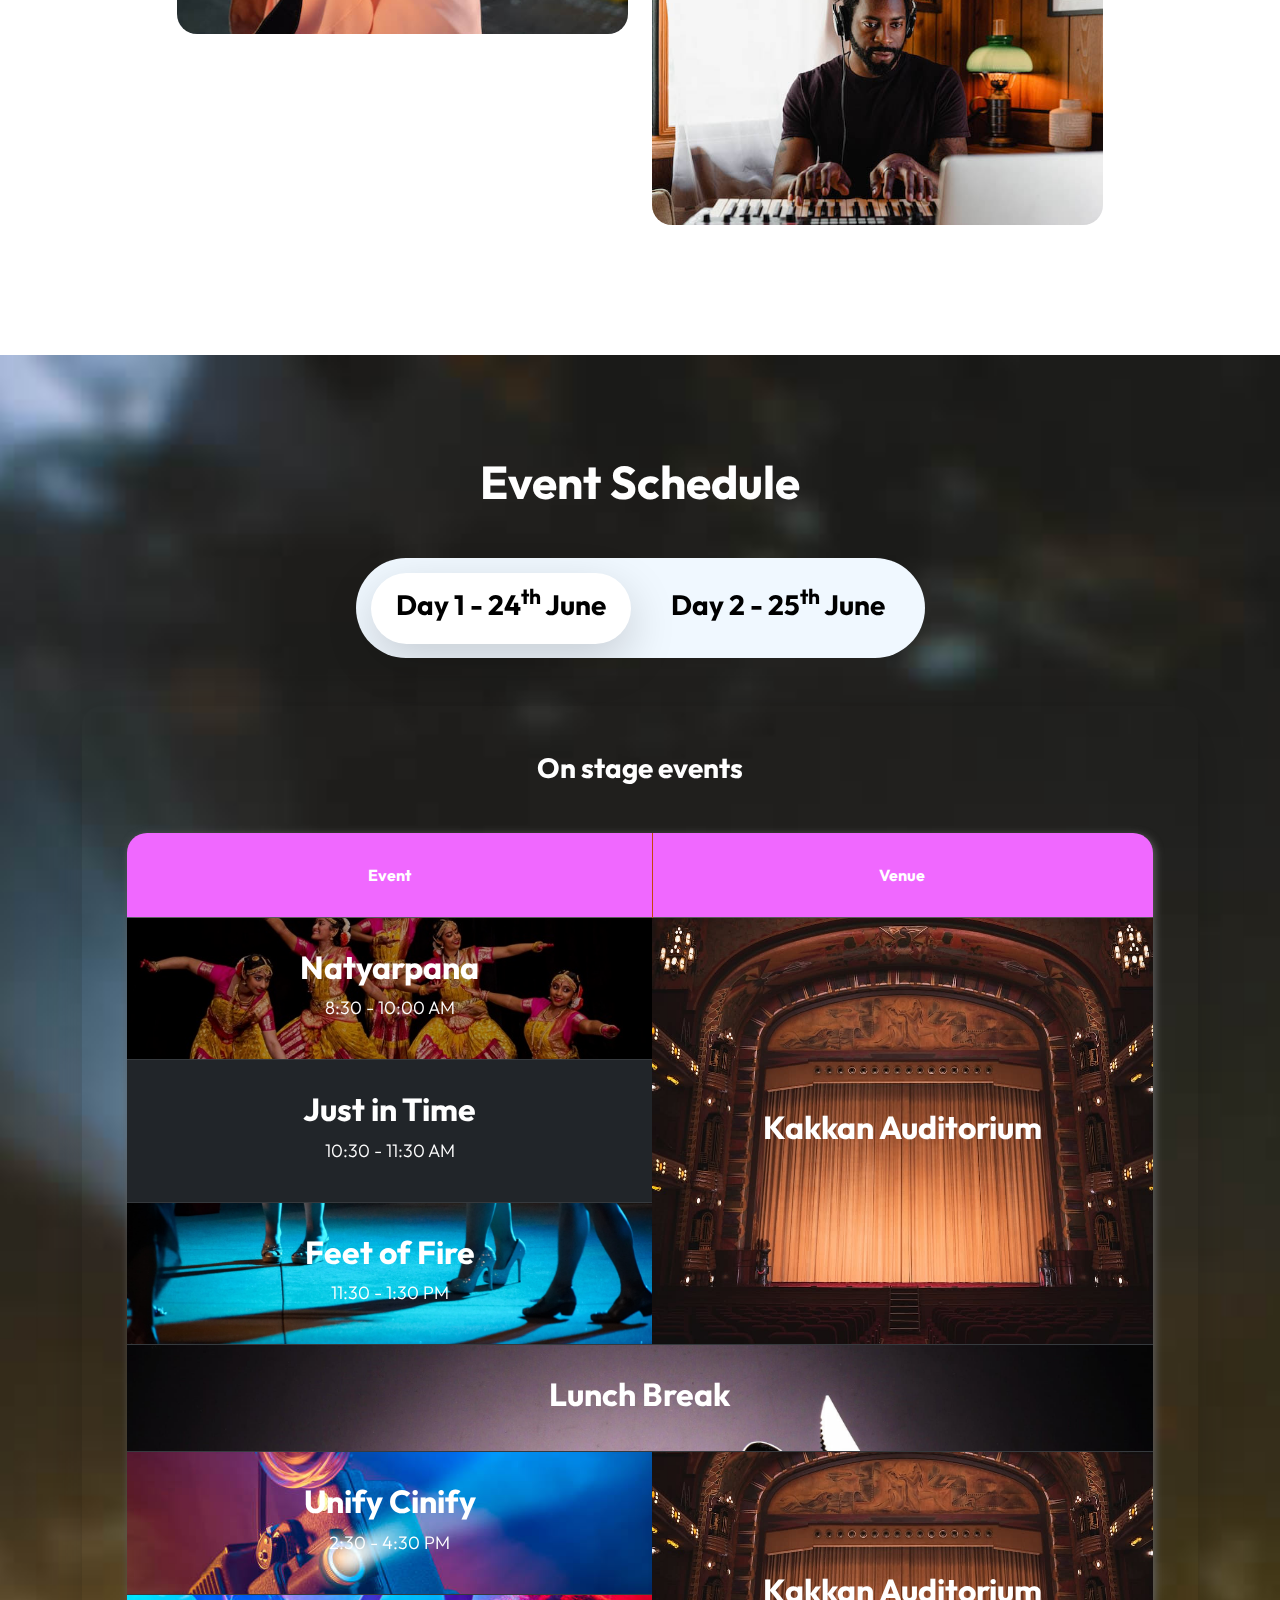
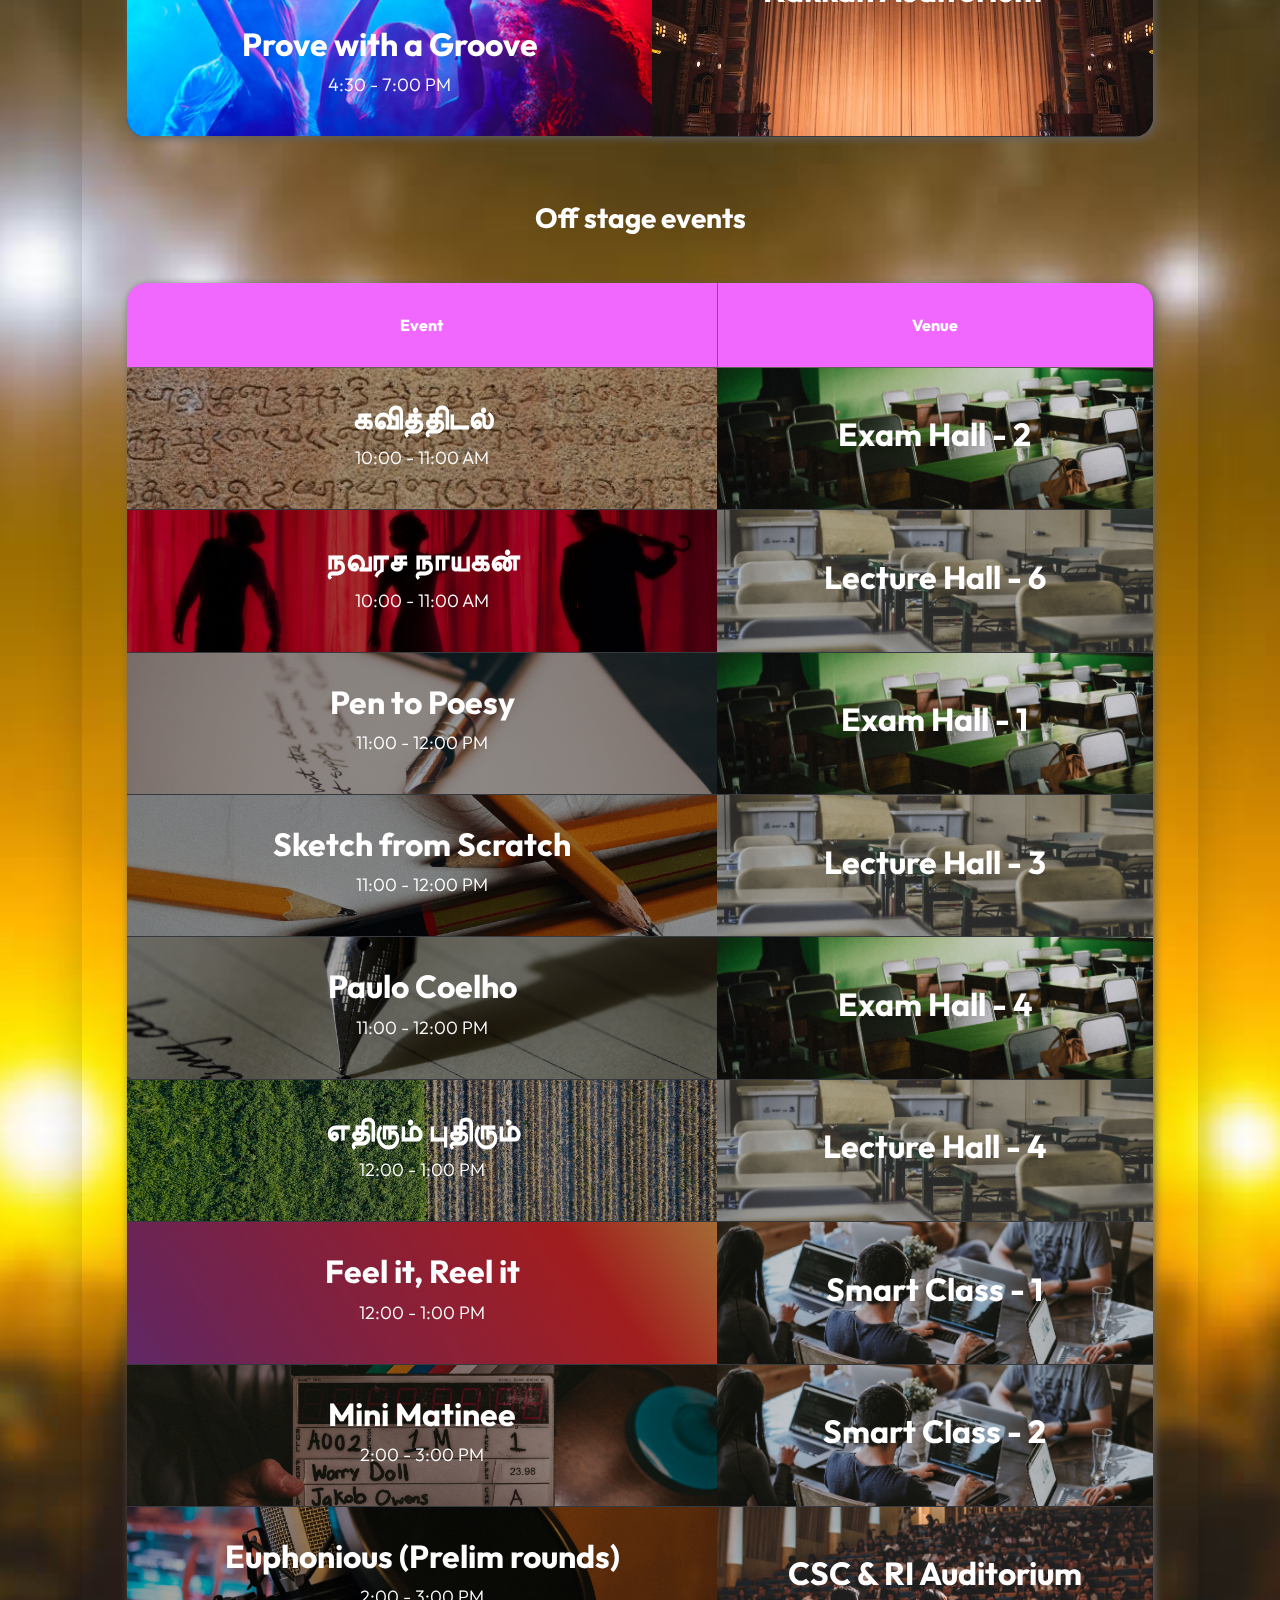
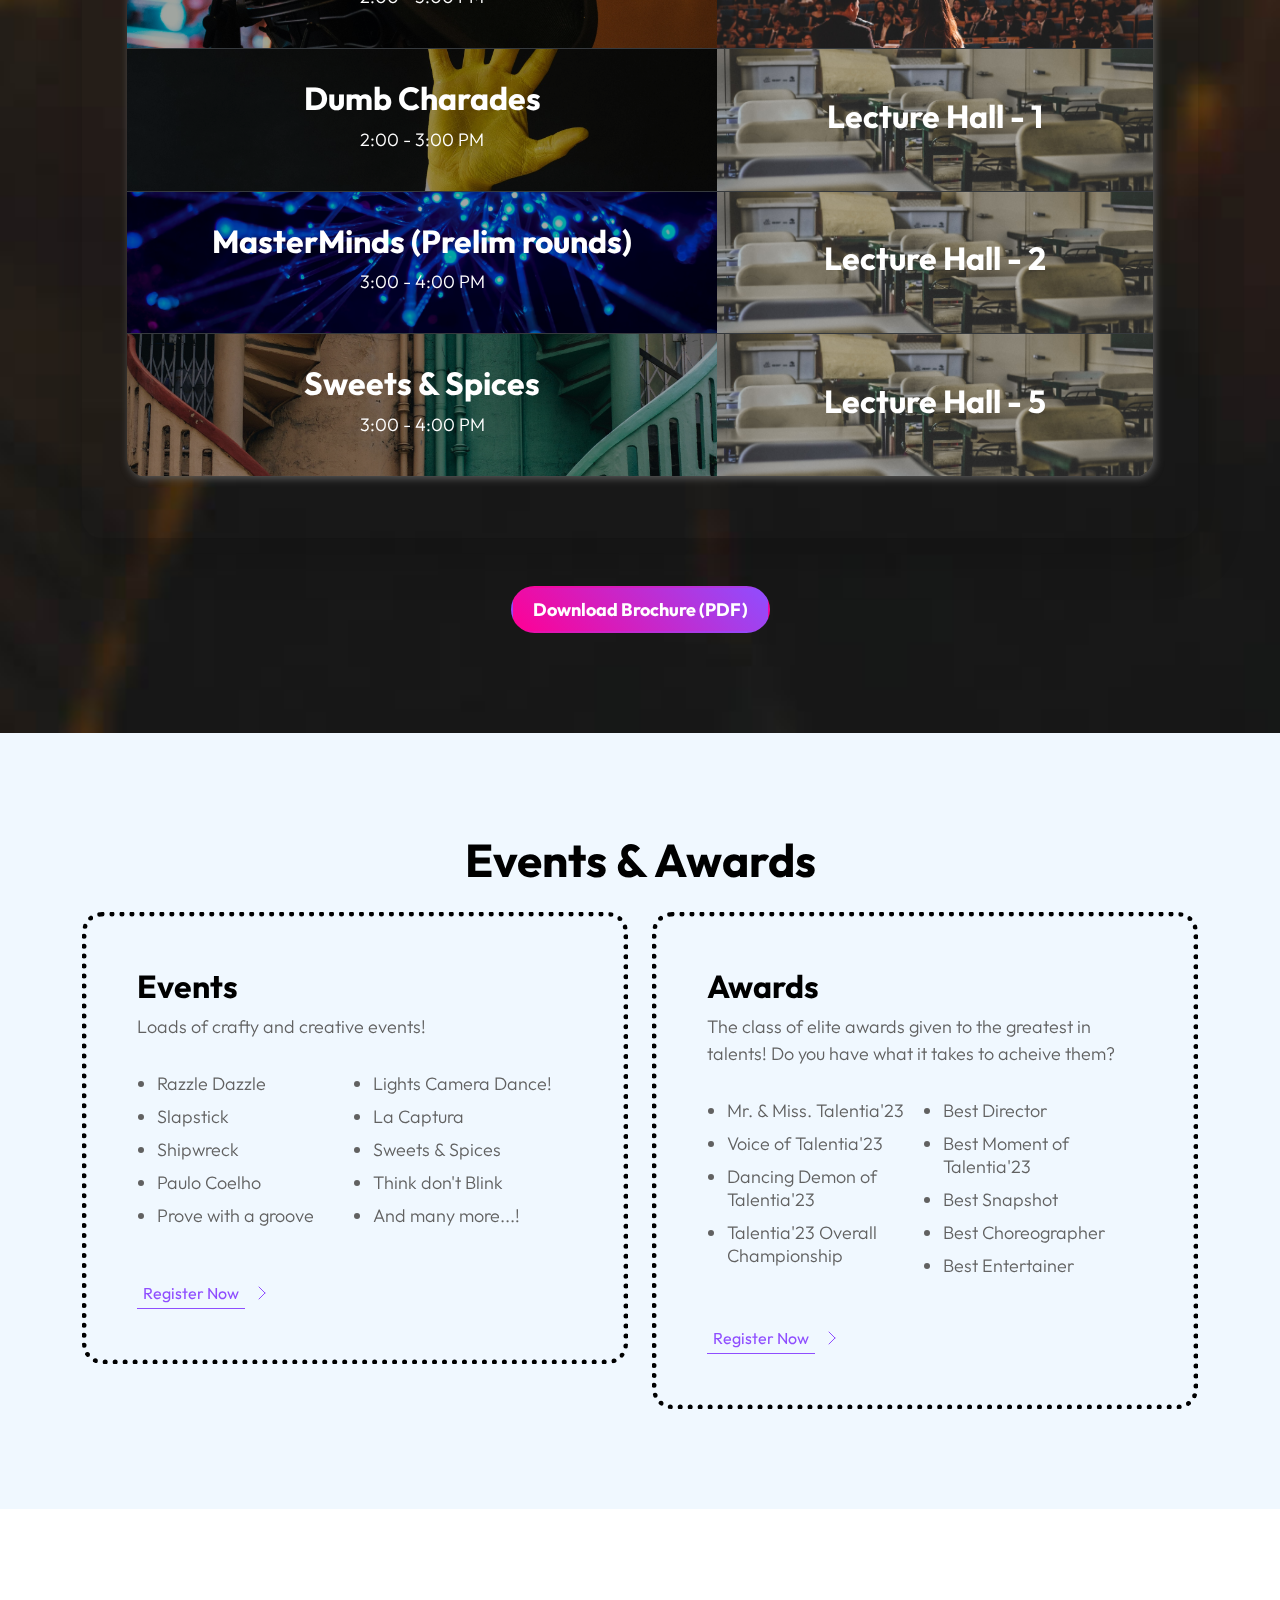
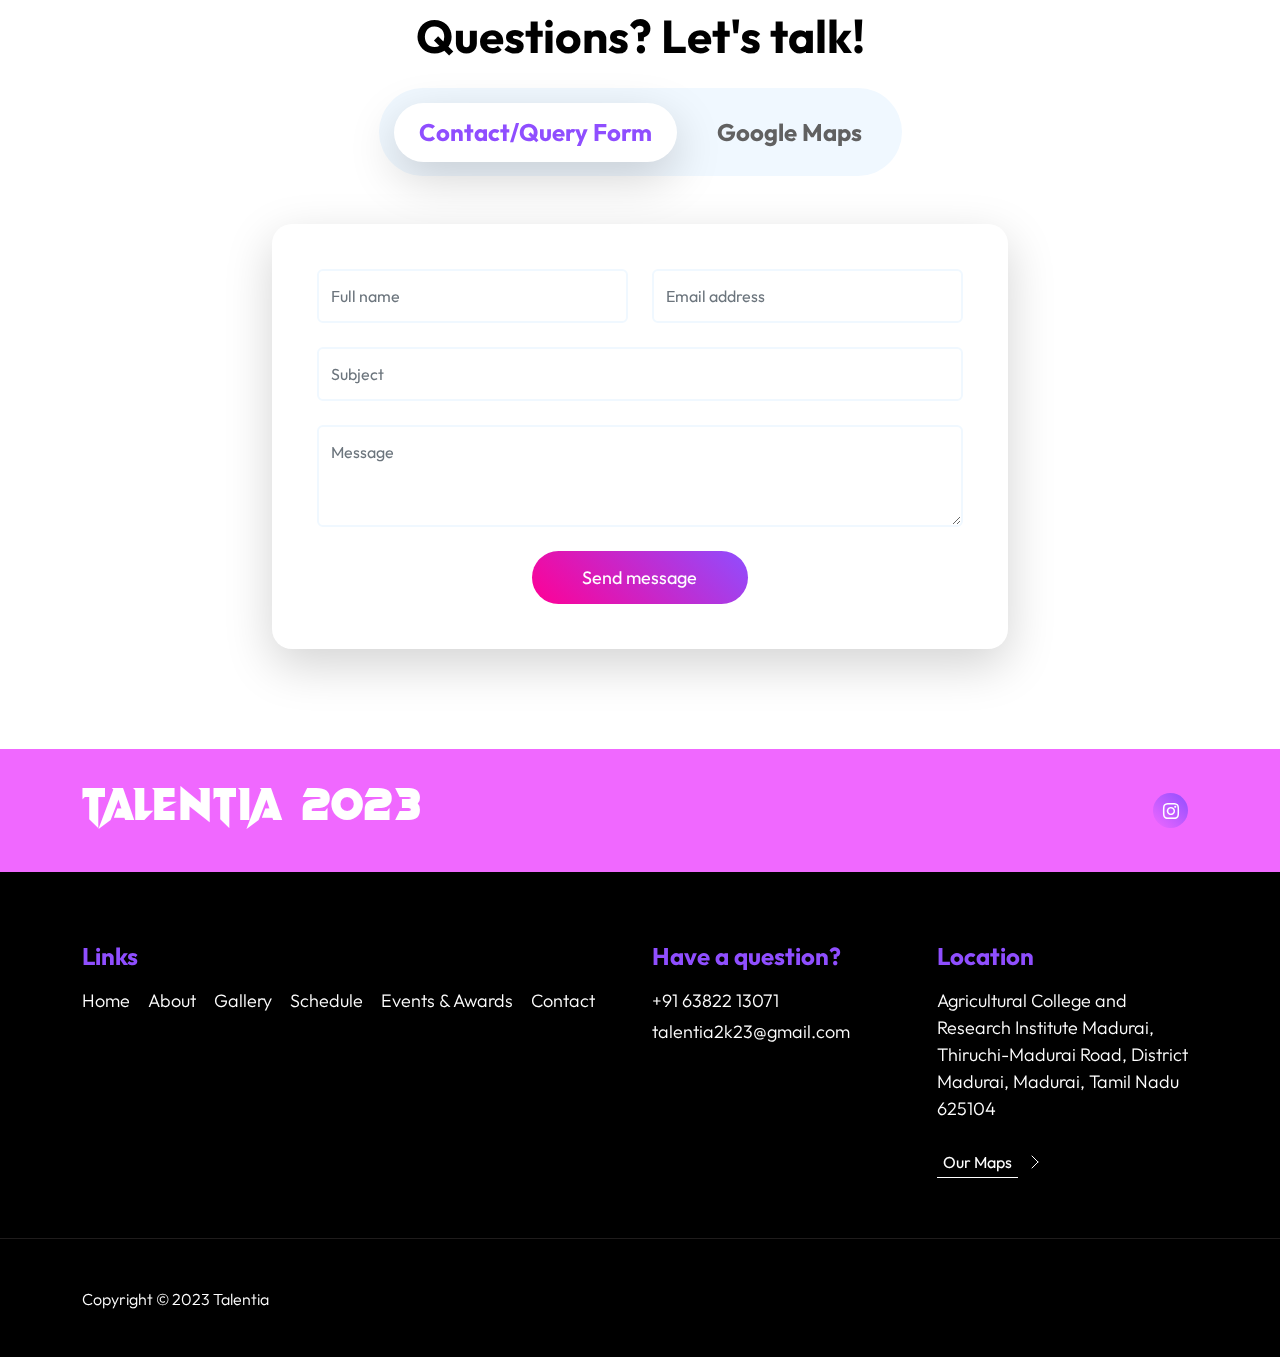
==== commit 19805ed2: "mobile testing" ====
--- a/index.html
+++ b/index.html
@@ -146,9 +146,14 @@
                                     </li>
                                 </ul>
                             </div>
-                            <br><br>
-                        </div>
+                        </div>
+
+                        <div>
+                            <p><br><br><br></p>
+                        </div>
+                        
                     </div>
+                    
                 </div>
 
                 <div class="video-wrap">
@@ -206,7 +211,7 @@
                                     </div>
 
 
-                                    <div class="ms-4">
+                                    <div class="ms-4 flex-wrap">
                                         <h3>Come join us!</h3>
 
                                         <p class="mb-0">Socialise, compete and enthral the experience!</p>
--- a/css/templatemo-festava-live.css
+++ b/css/templatemo-festava-live.css
@@ -819,7 +819,7 @@
   display: flex;
   flex-direction: column;
   align-items: center;
-  margin: 0 10px; /* Add horizontal spacing between the images */
+  margin: 0 20px; /* Add horizontal spacing between the images */
 }
 
 .image-wrapper img {
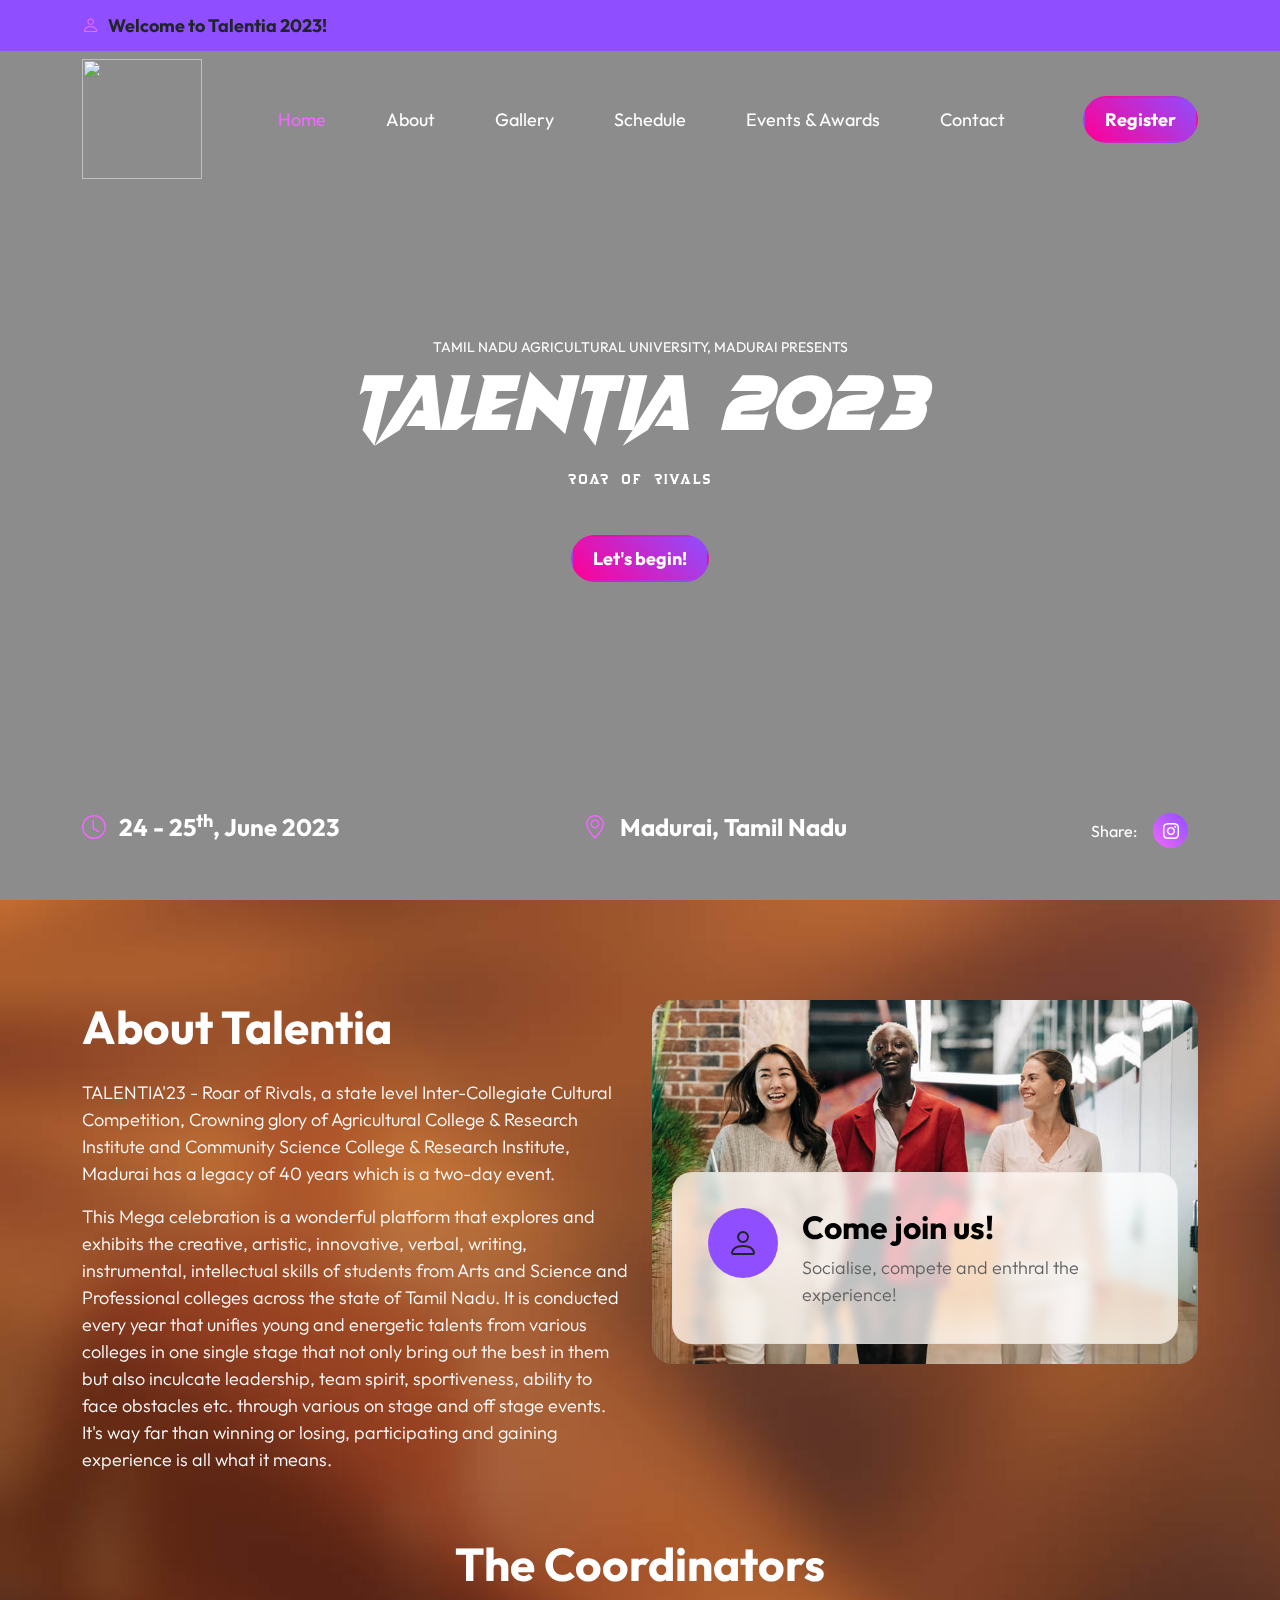
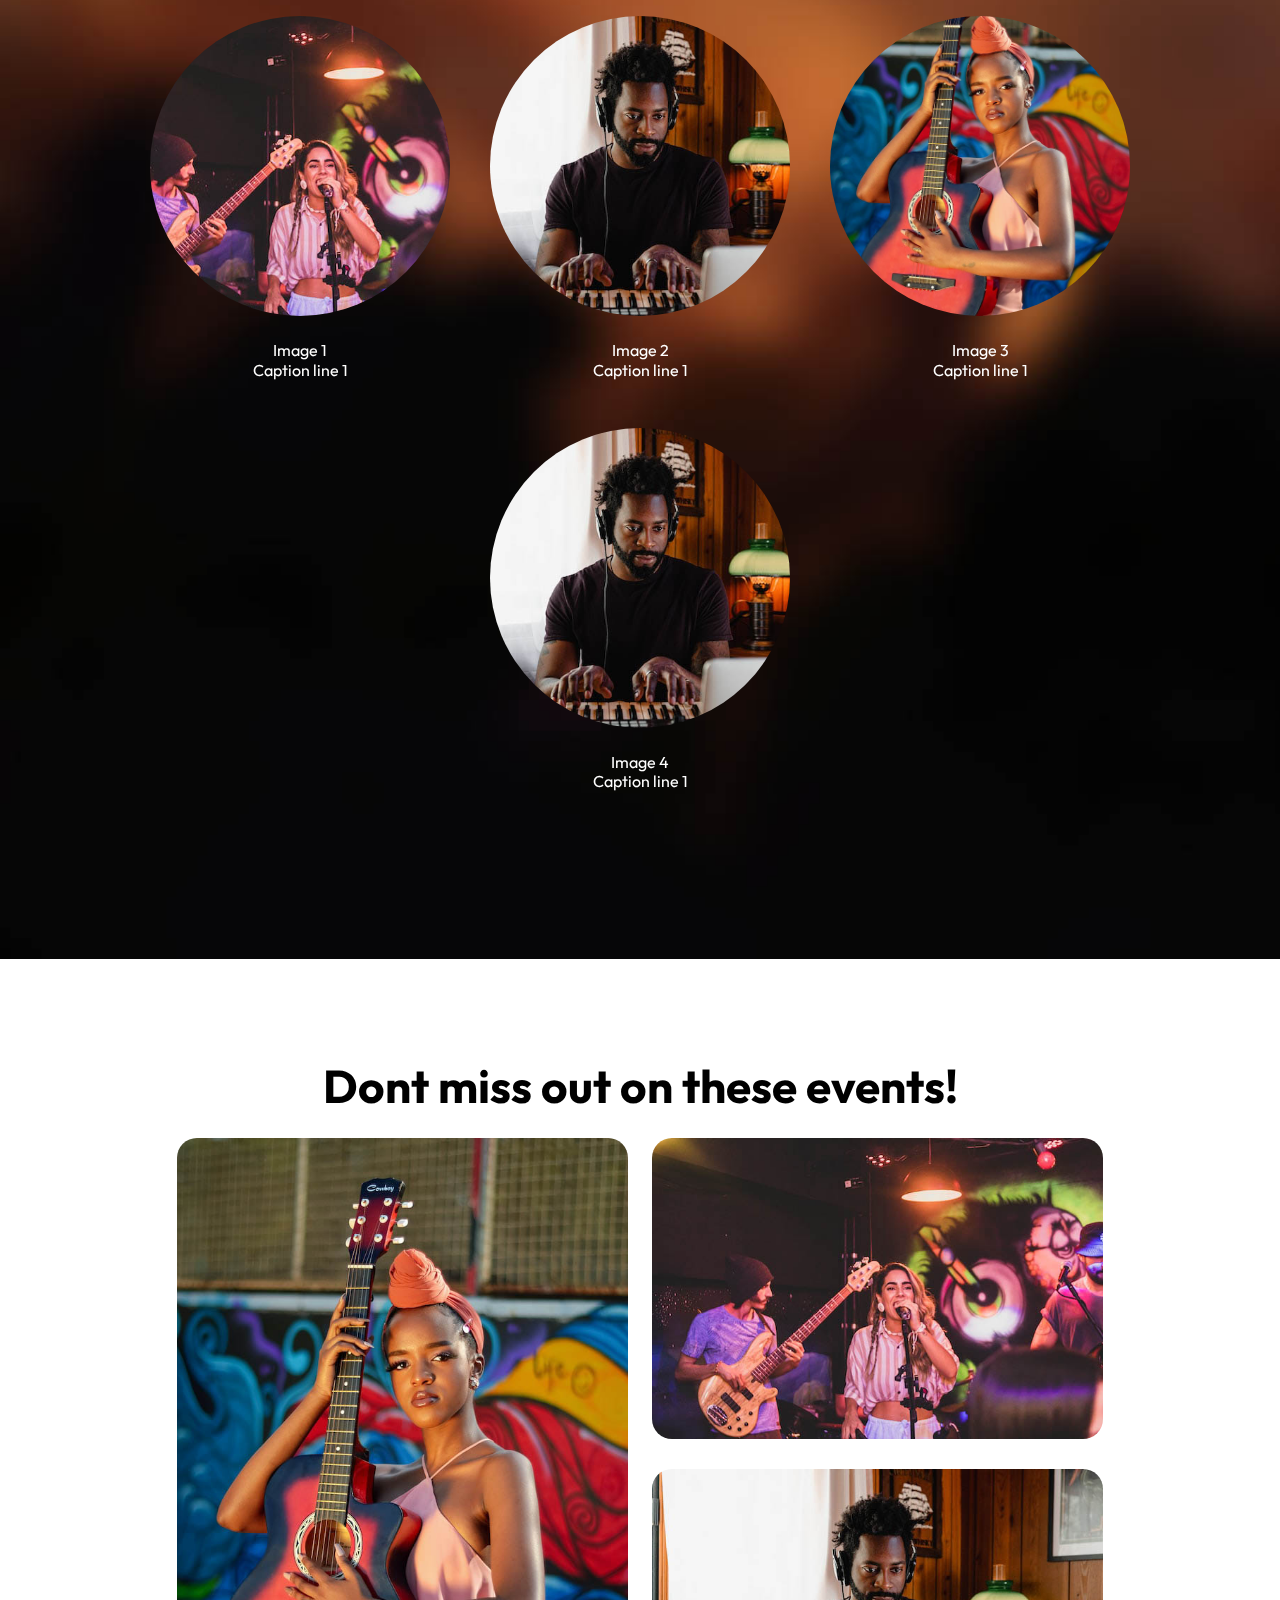
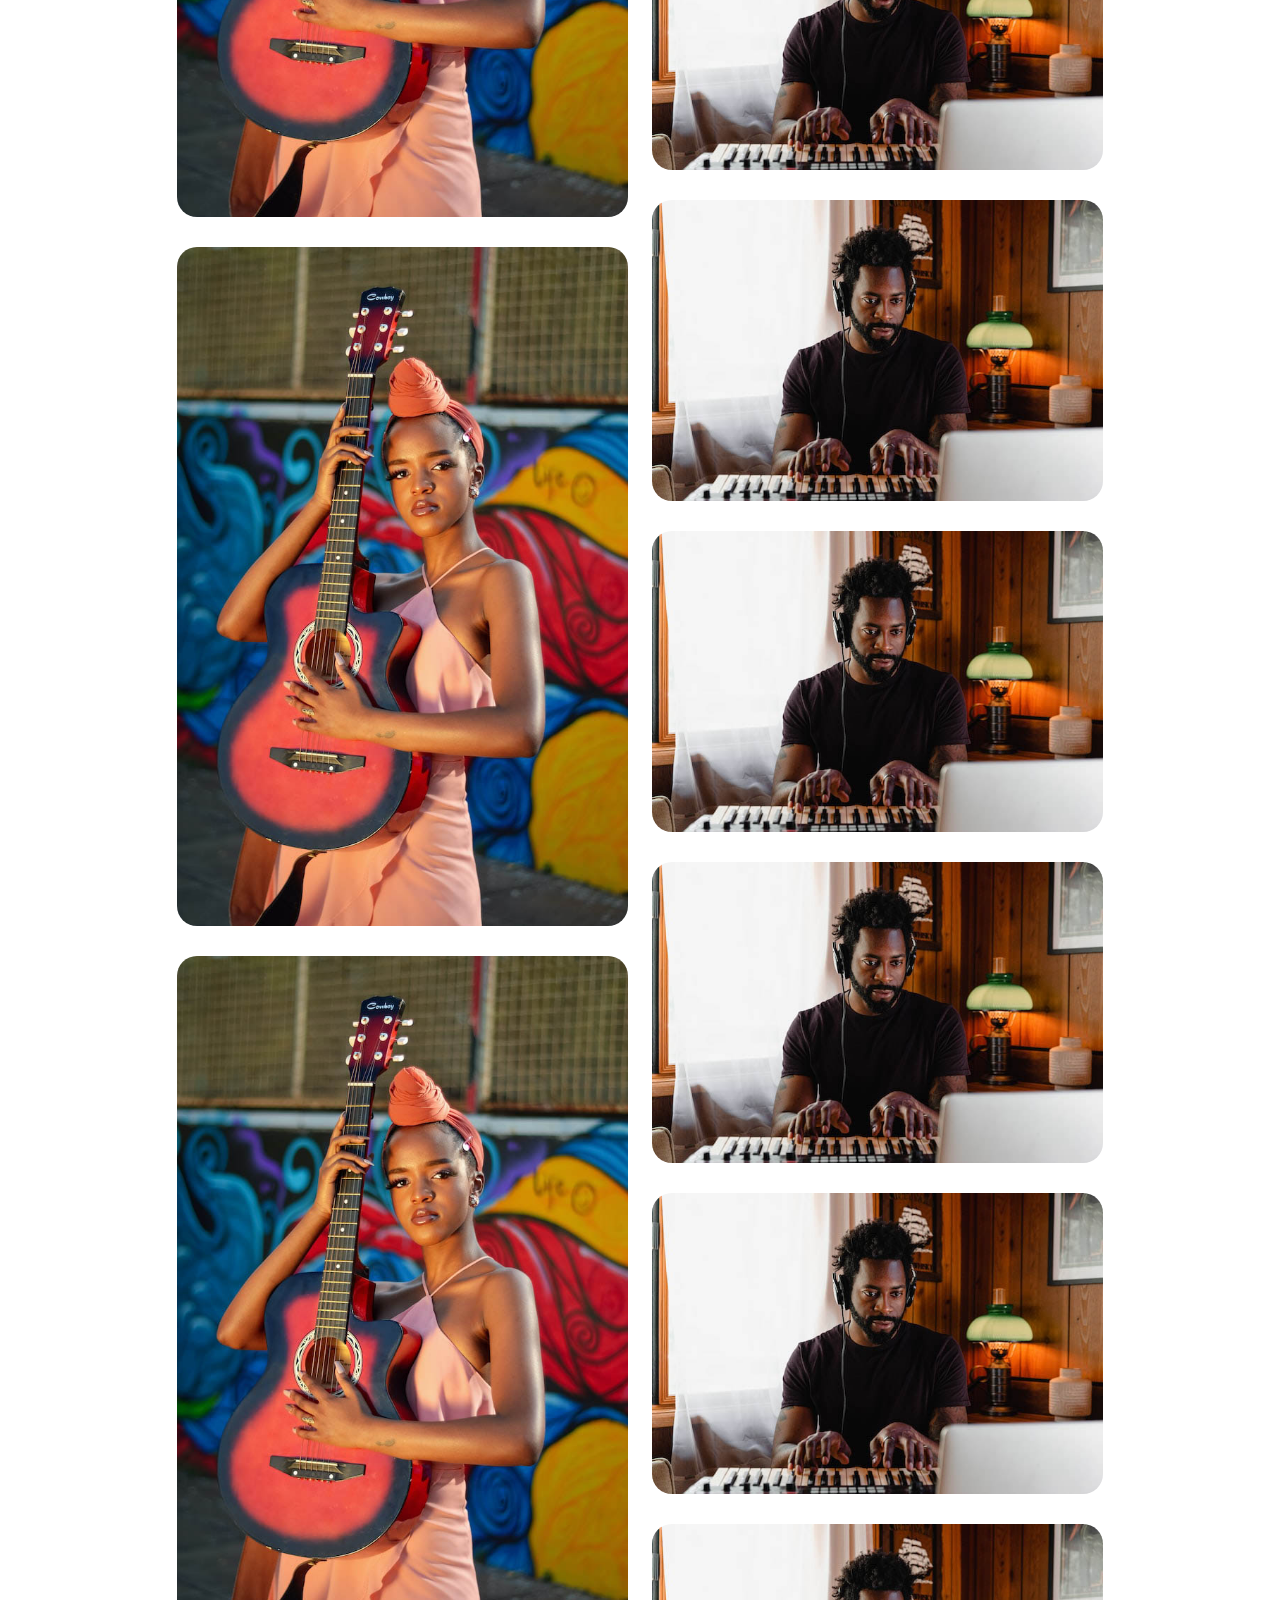
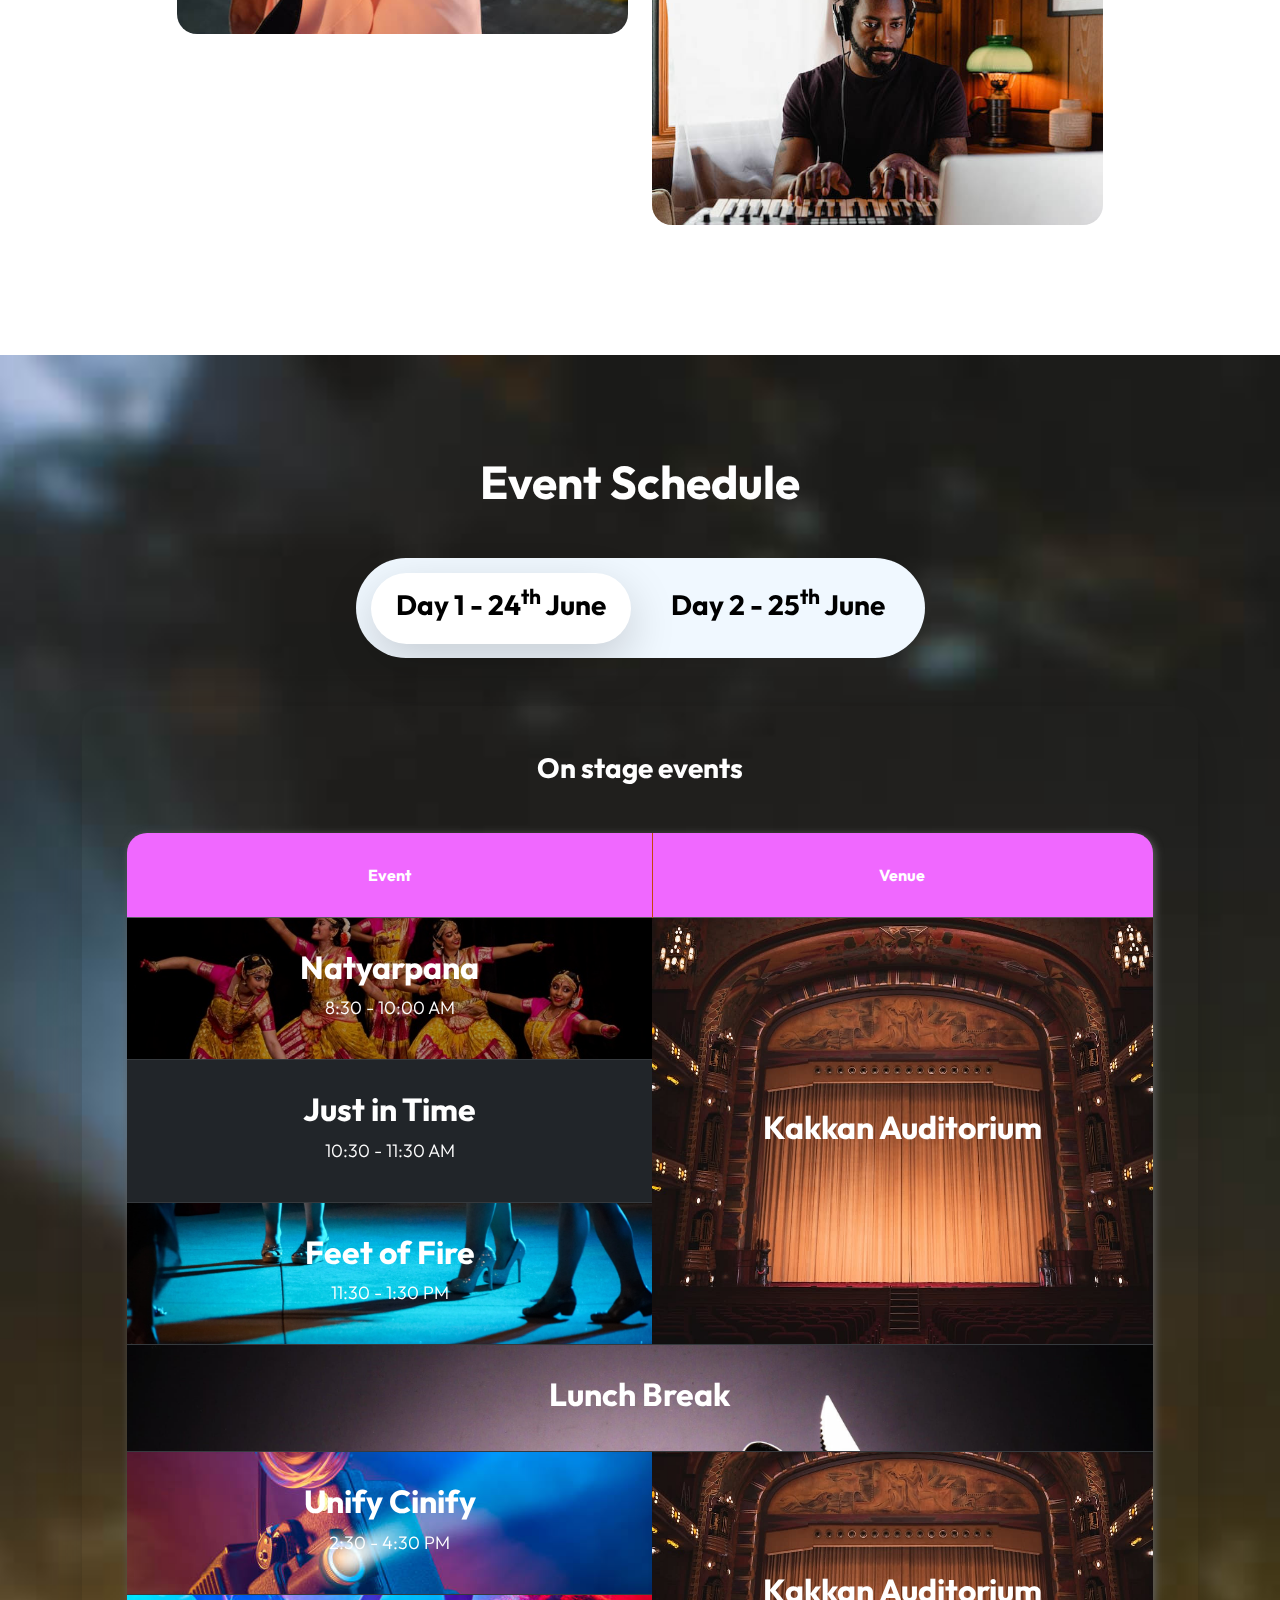
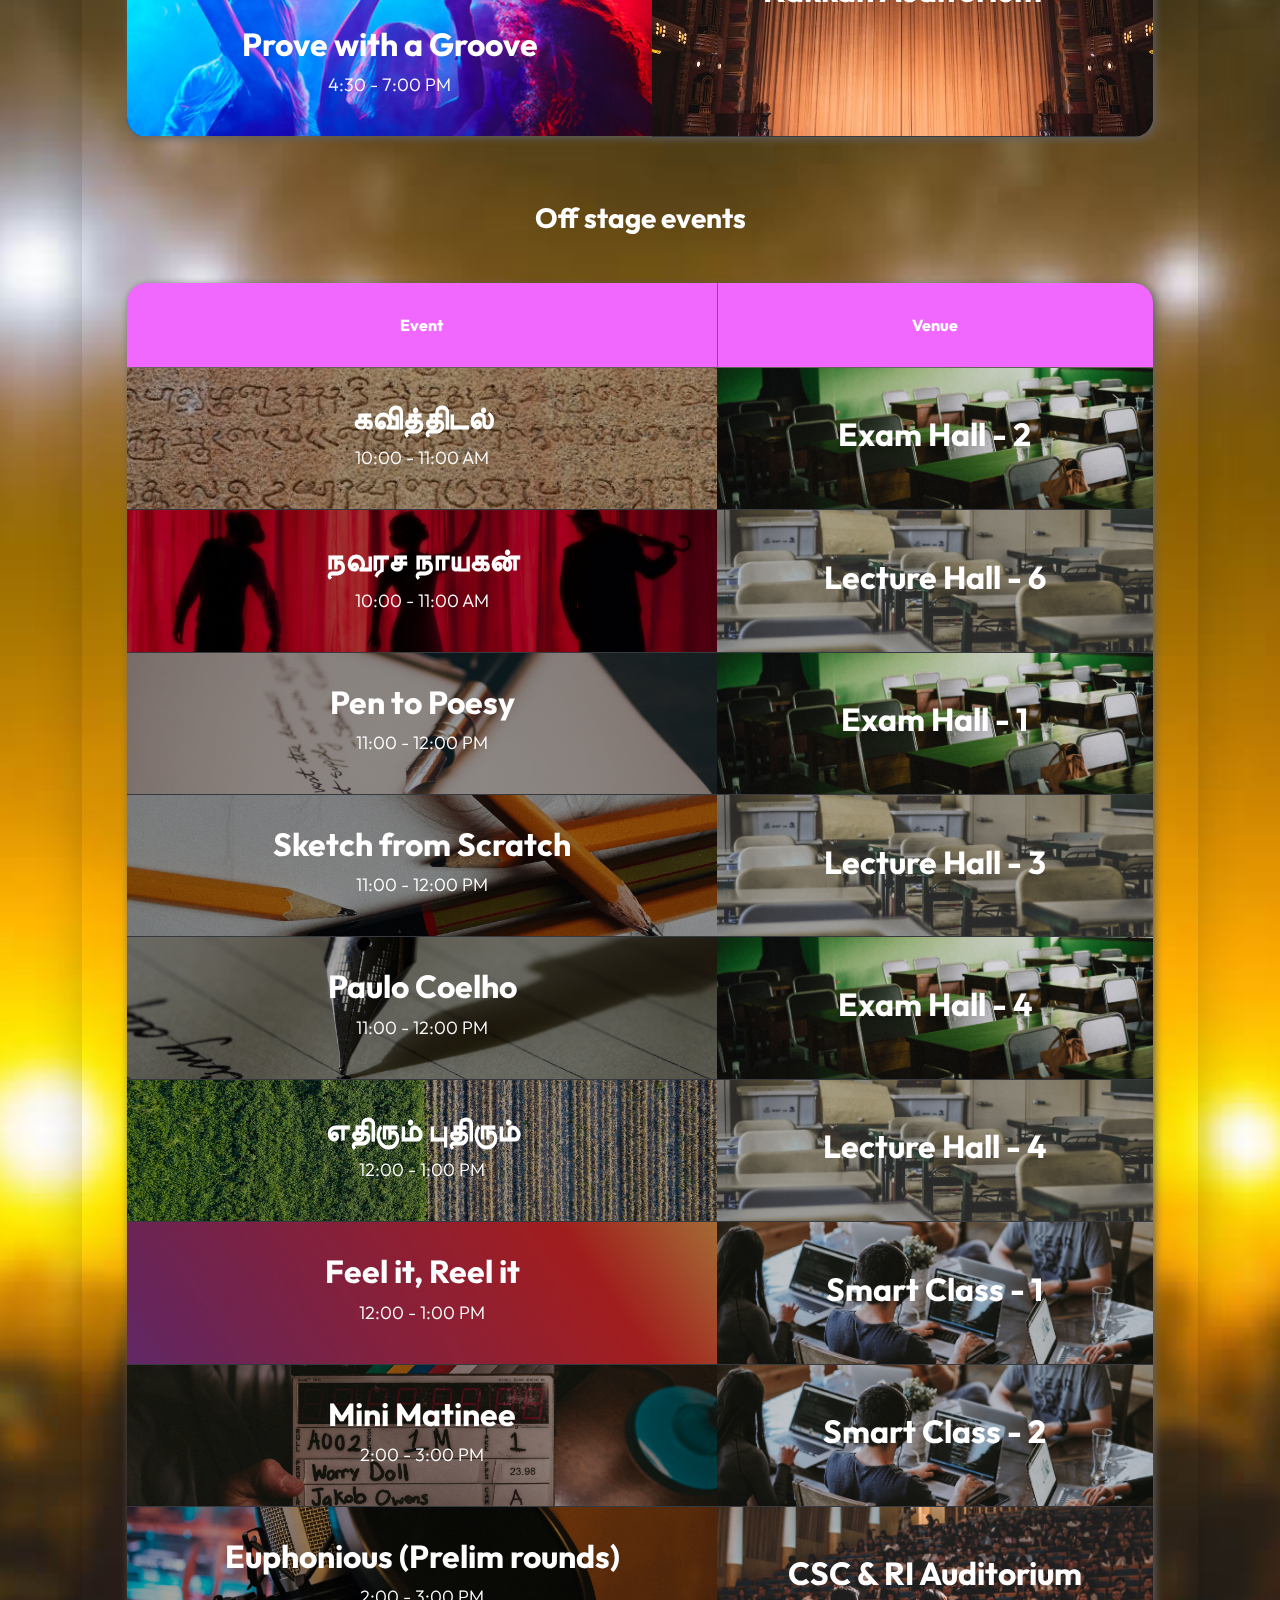
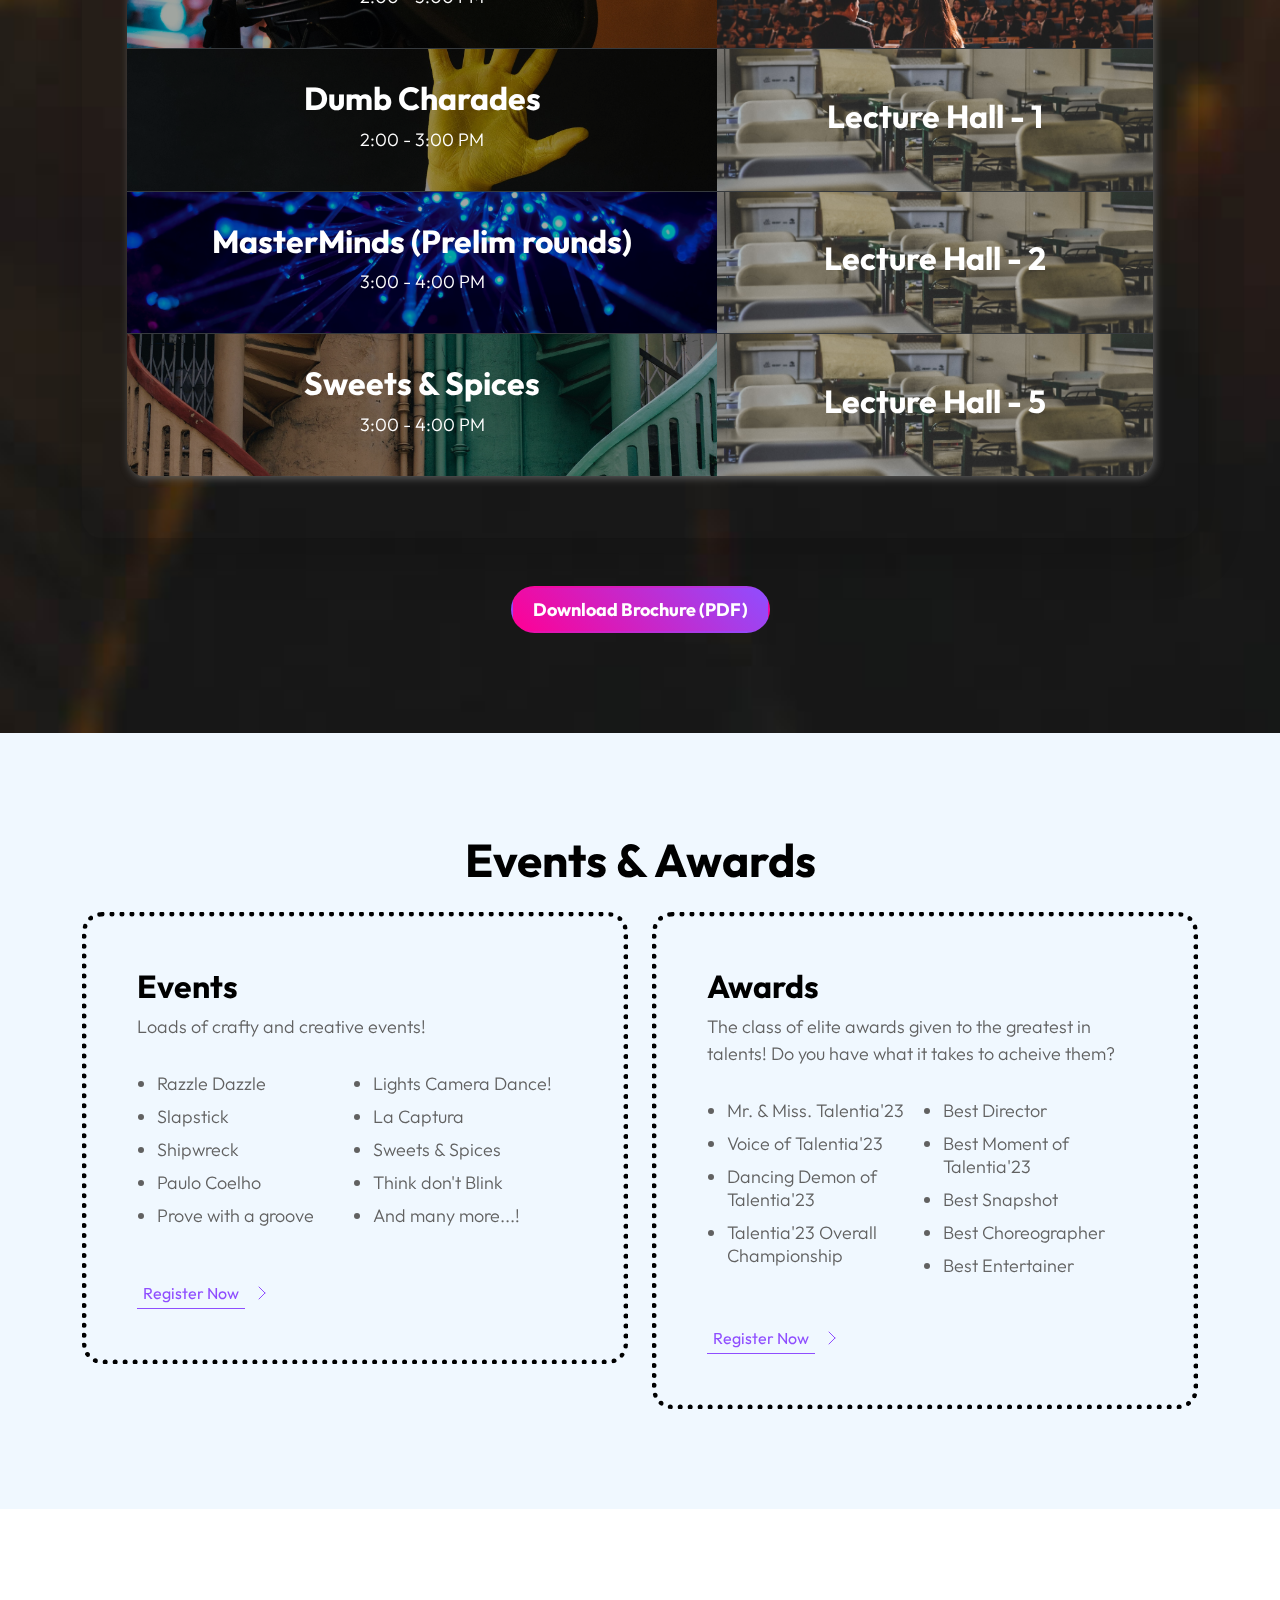
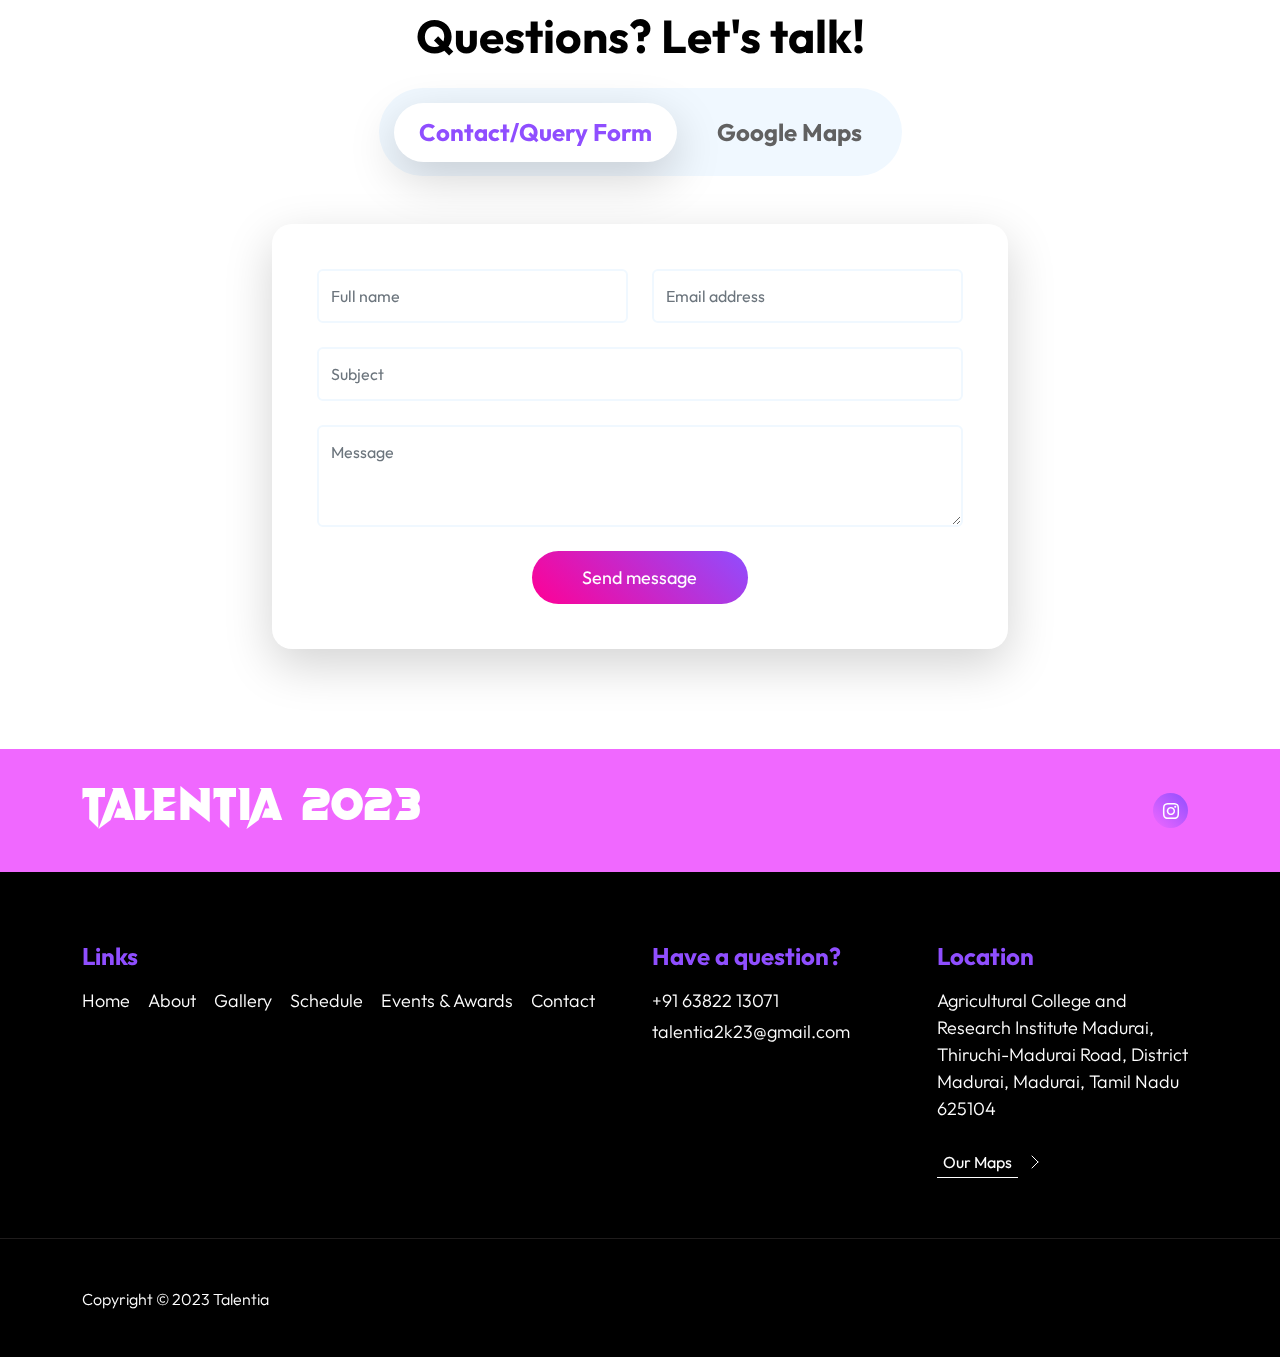
==== commit c3925a8d: "mobile testing" ====
--- a/index.html
+++ b/index.html
@@ -112,12 +112,6 @@
                             <h1 class="text-white-title"><i>Talentia 2023</i></h1>
                             <p class="text-white-font-2">Roar of Rivals</p>
                             <br>
-                            <br>
-
-                            
-                            
-                            
-                            
                             <a class="btn custom-btn smoothscroll" href="#section_2">Let's begin!</a>
                         </div>
 
@@ -125,14 +119,14 @@
                             <div class="date-wrap">
                                 <h5 class="text-white">
                                     <i class="custom-icon bi-clock me-2"></i>
-                                    24 - 25<sup>th</sup>, June 2023<br>
+                                    24 - 25<sup>th</sup>, June 2023
                                 </h5>
                             </div>
 
                             <div class="location-wrap mx-auto py-3 py-lg-0 flex-wrap">
                                 <h5 class="text-white">
                                     <i class="custom-icon bi-geo-alt me-2"></i>
-                                    Madurai, Tamil Nadu<br>
+                                    Madurai, Tamil Nadu
                                 </h5>
                             </div>
 
@@ -141,15 +135,11 @@
                                     <span class="text-white me-3">Share:</span>
                                     <li class="social-icon-item">
                                         <a href="https://www.instagram.com/talentia_2k23/" class="social-icon-link">
-                                            <span class="bi-instagram"><br></span>
+                                            <span class="bi-instagram"></span>
                                         </a>
                                     </li>
                                 </ul>
                             </div>
-                        </div>
-
-                        <div>
-                            <p><br><br><br></p>
                         </div>
                         
                     </div>
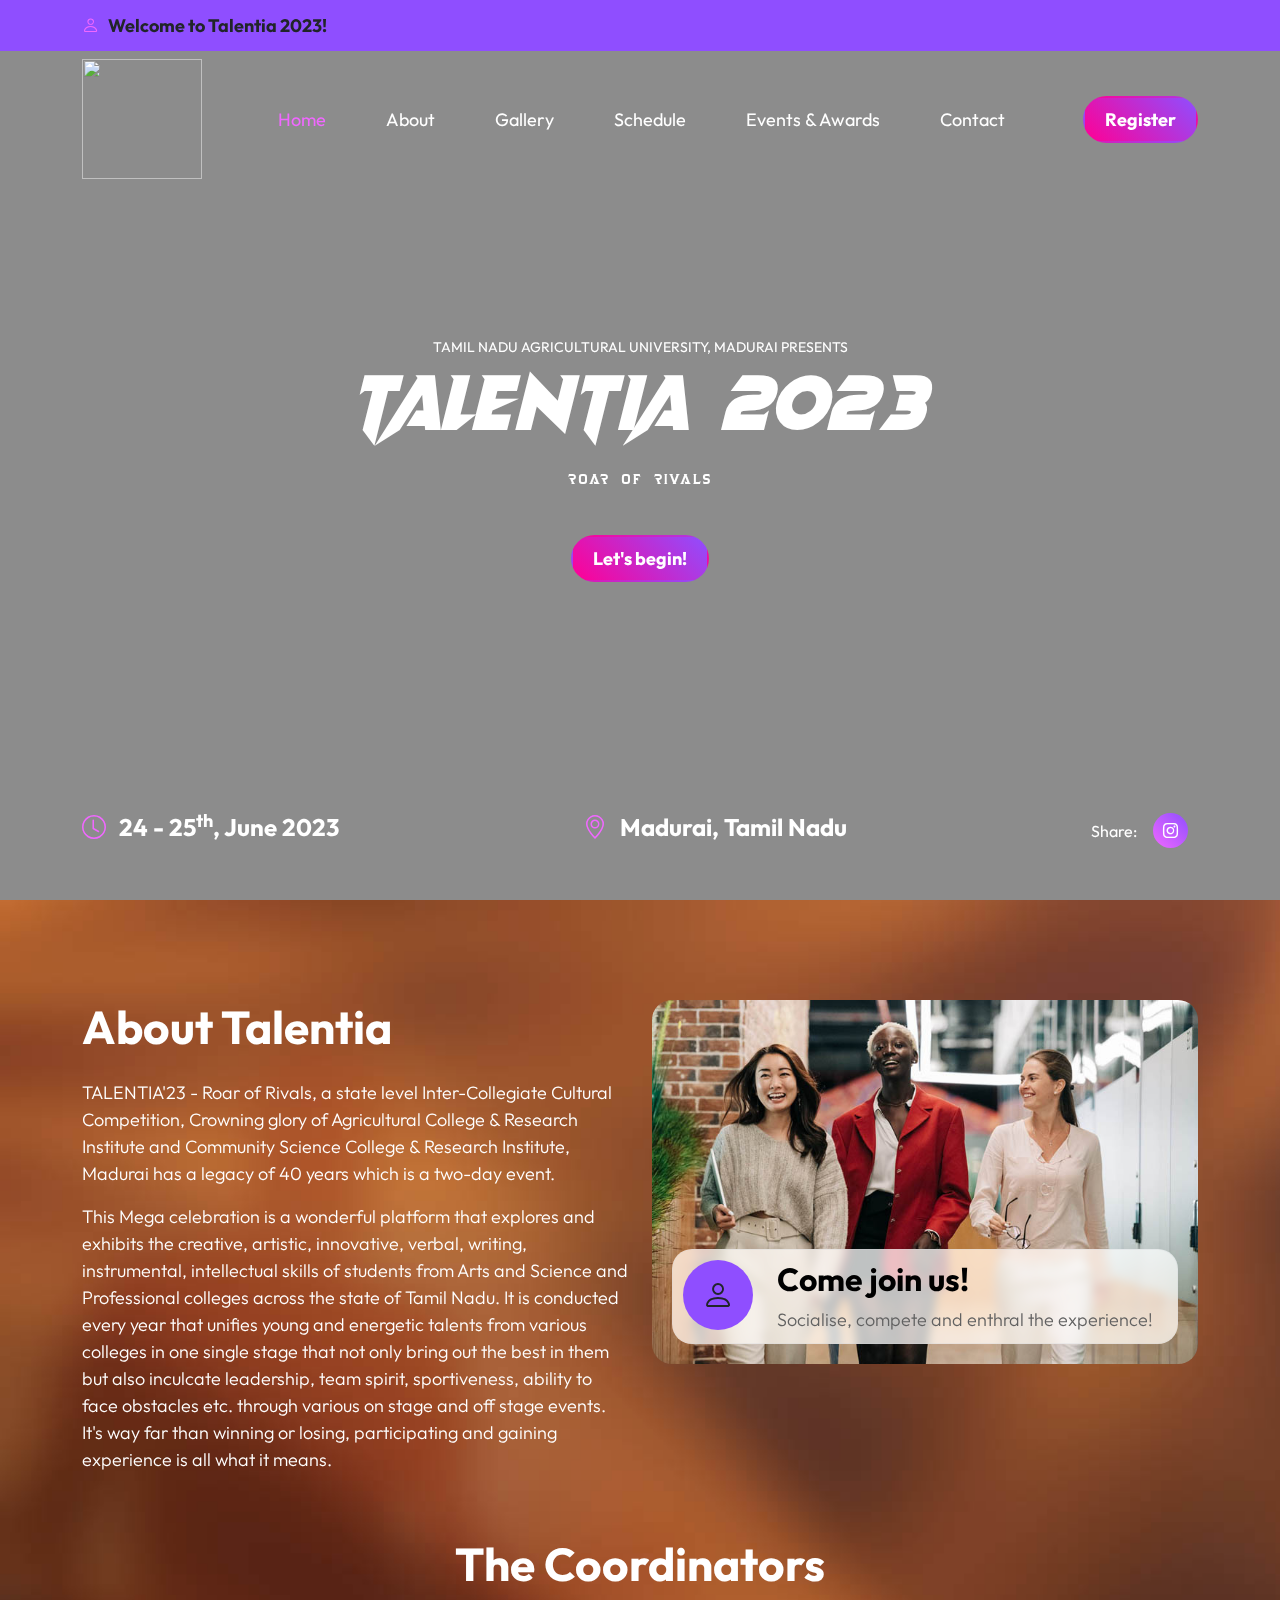
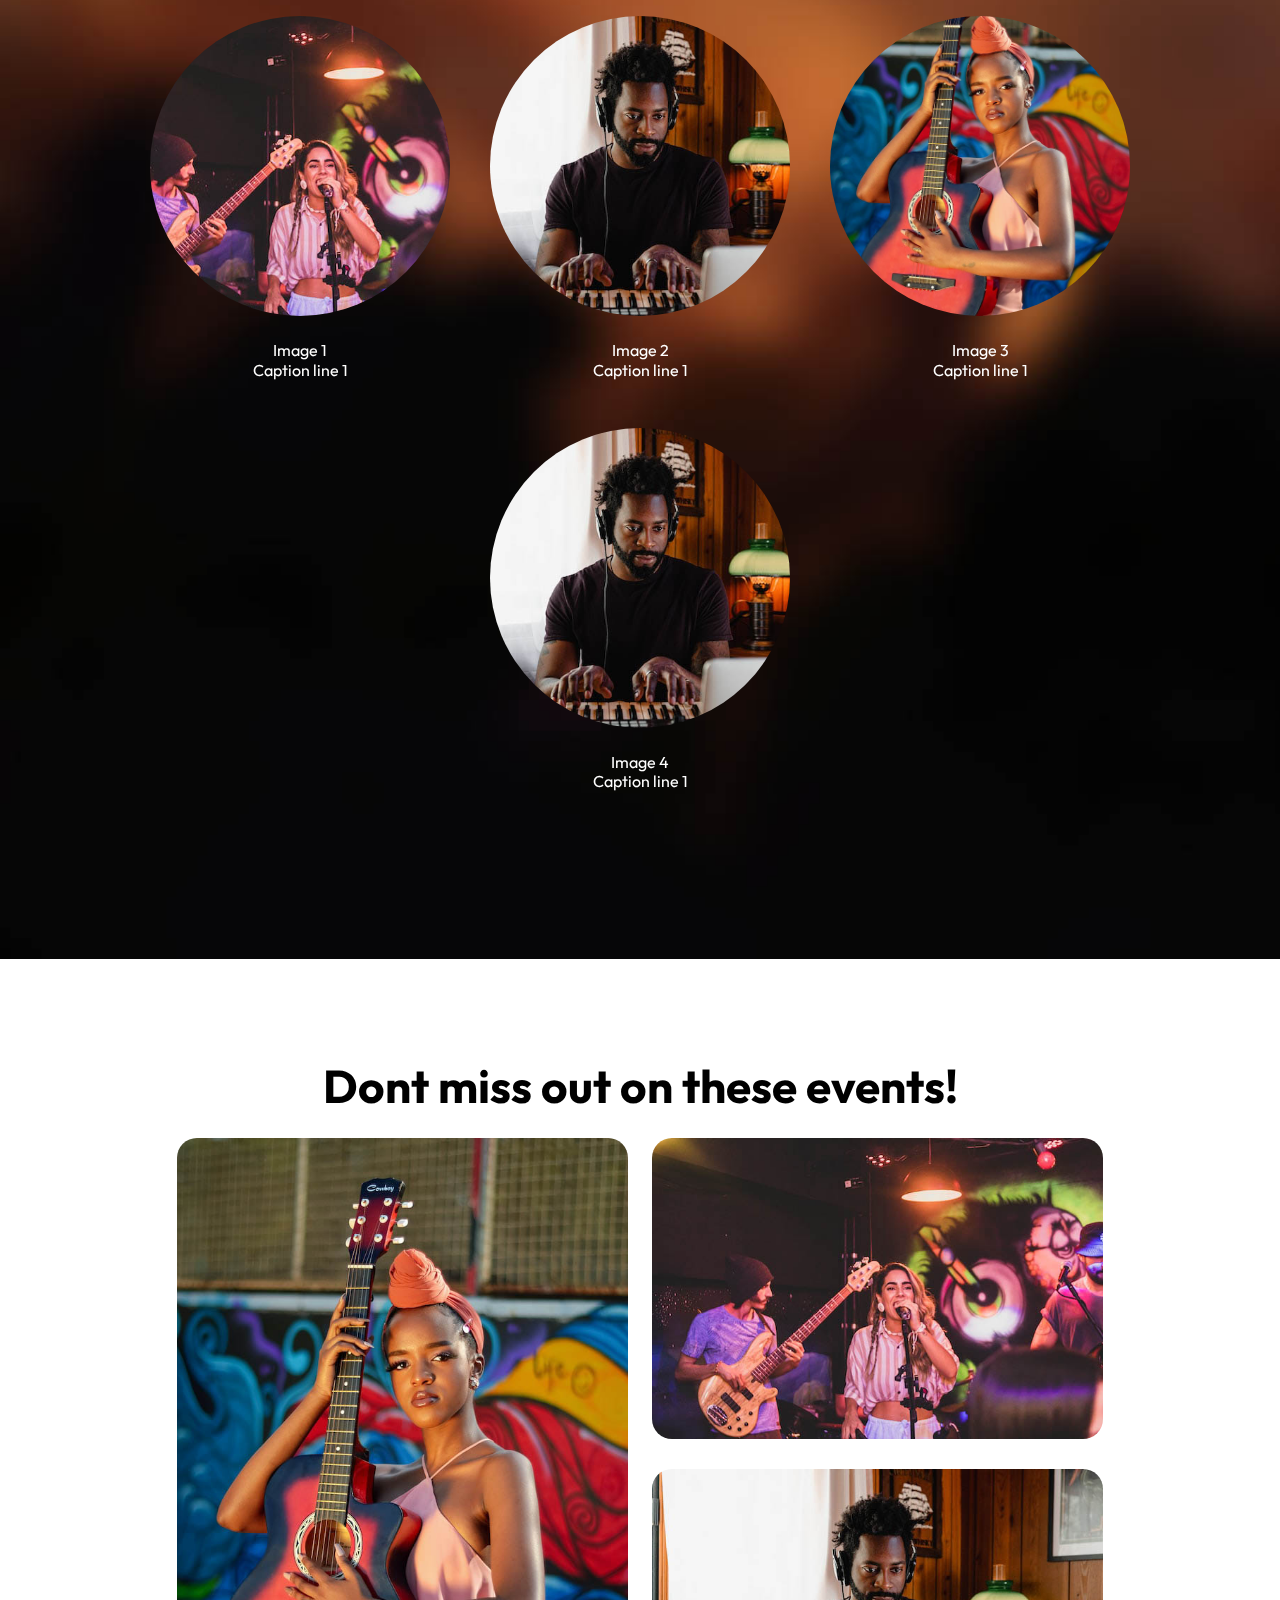
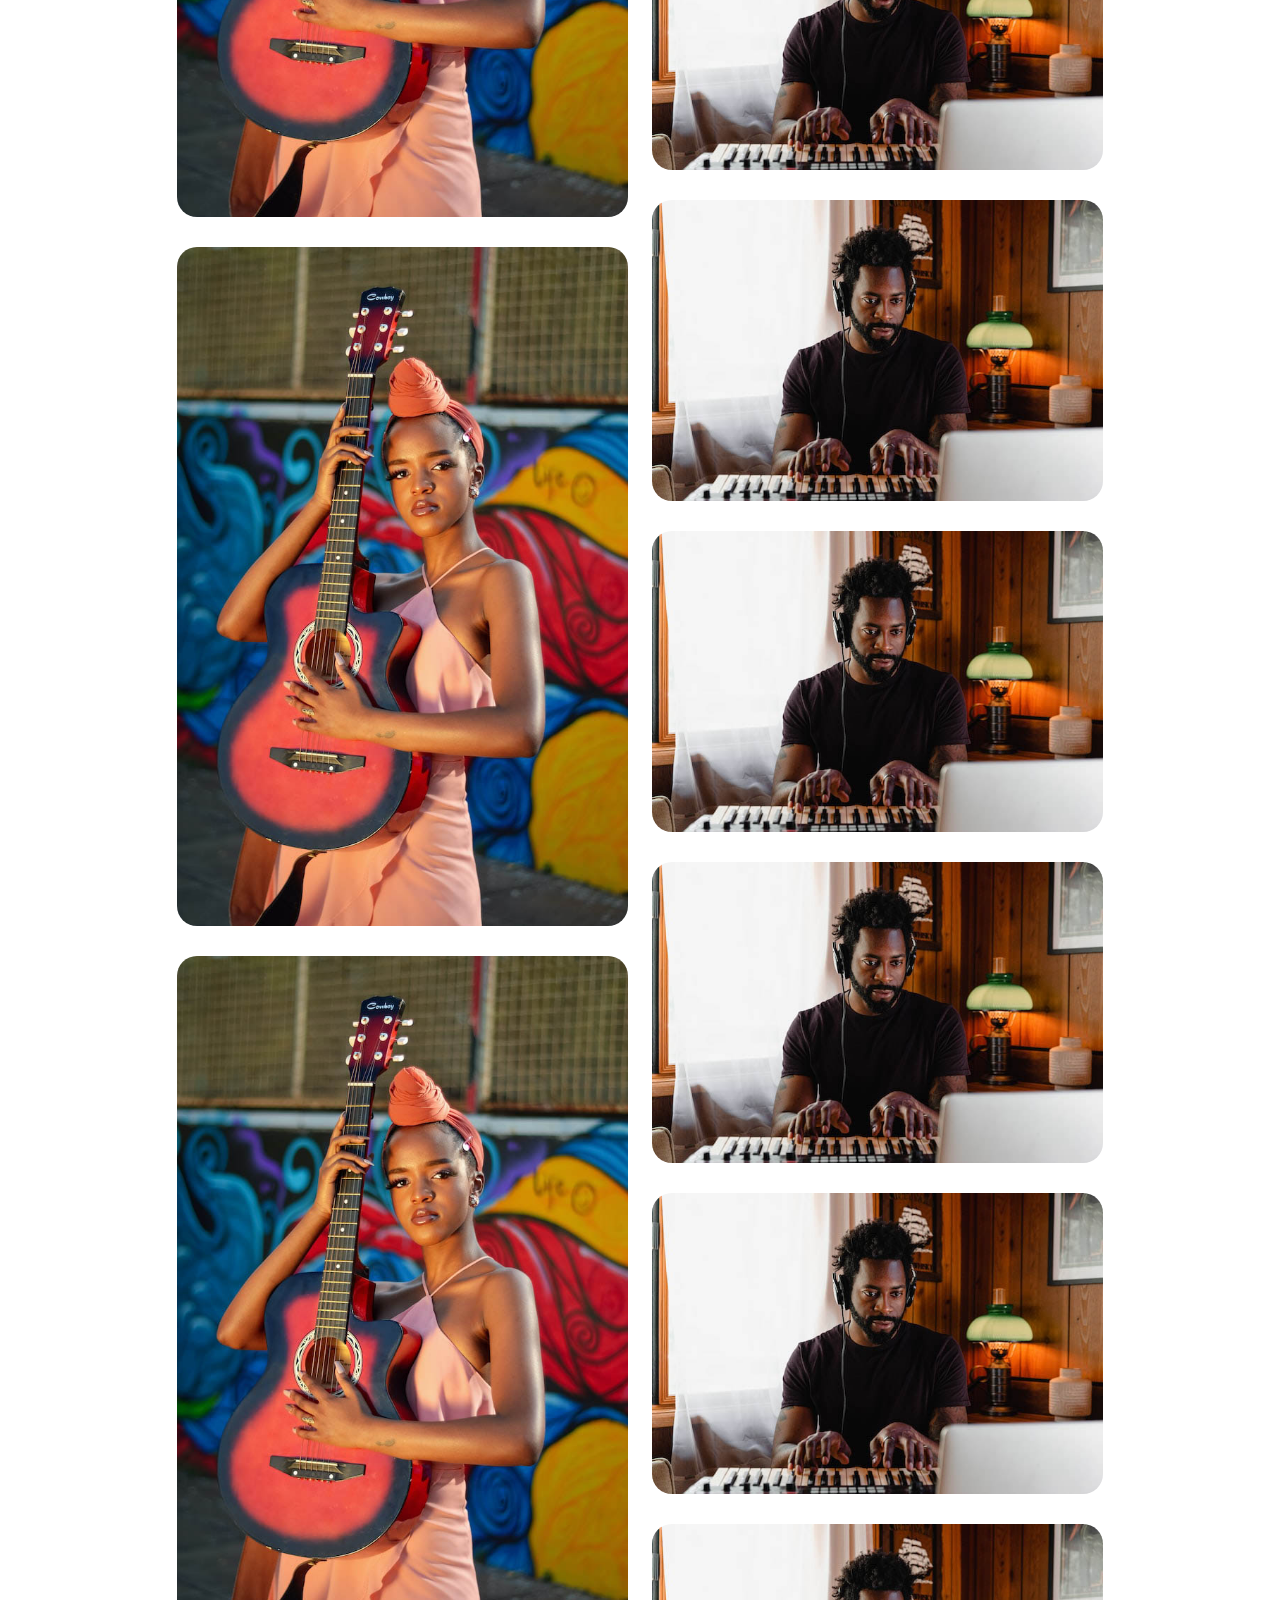
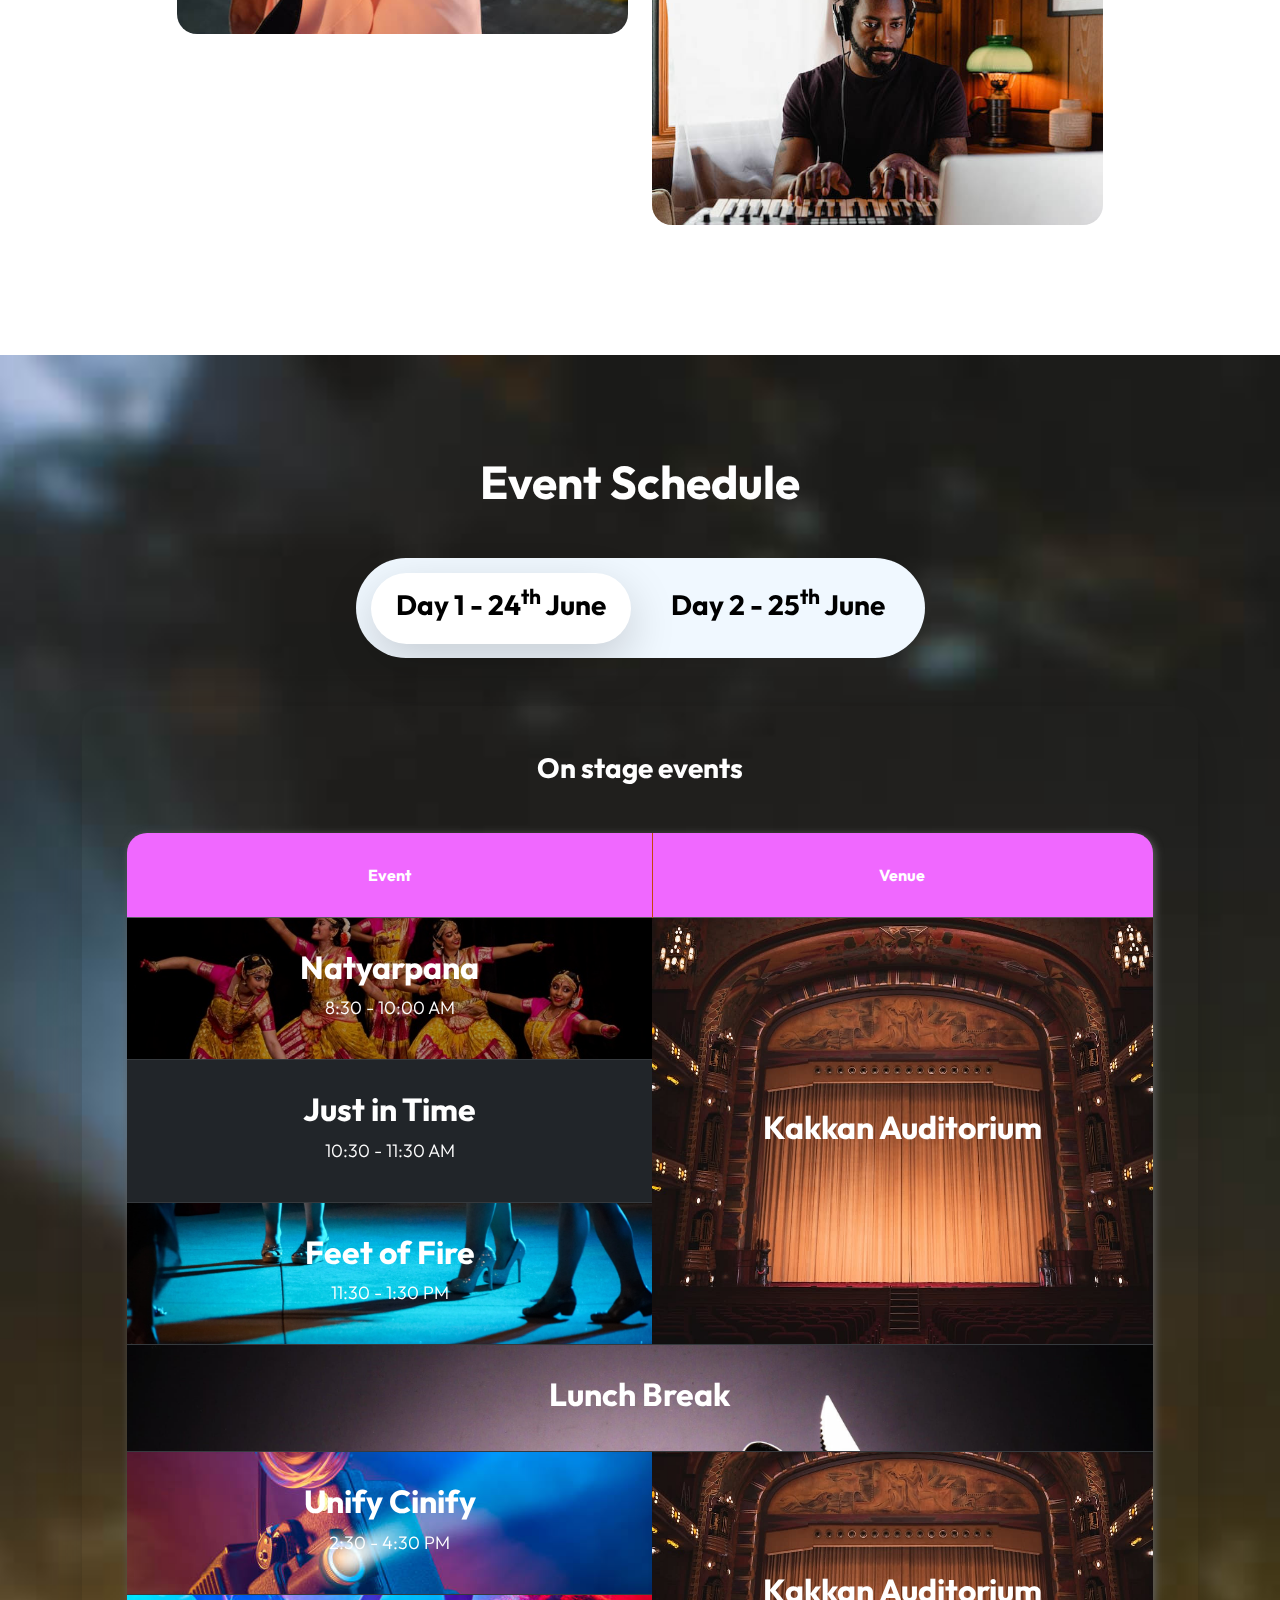
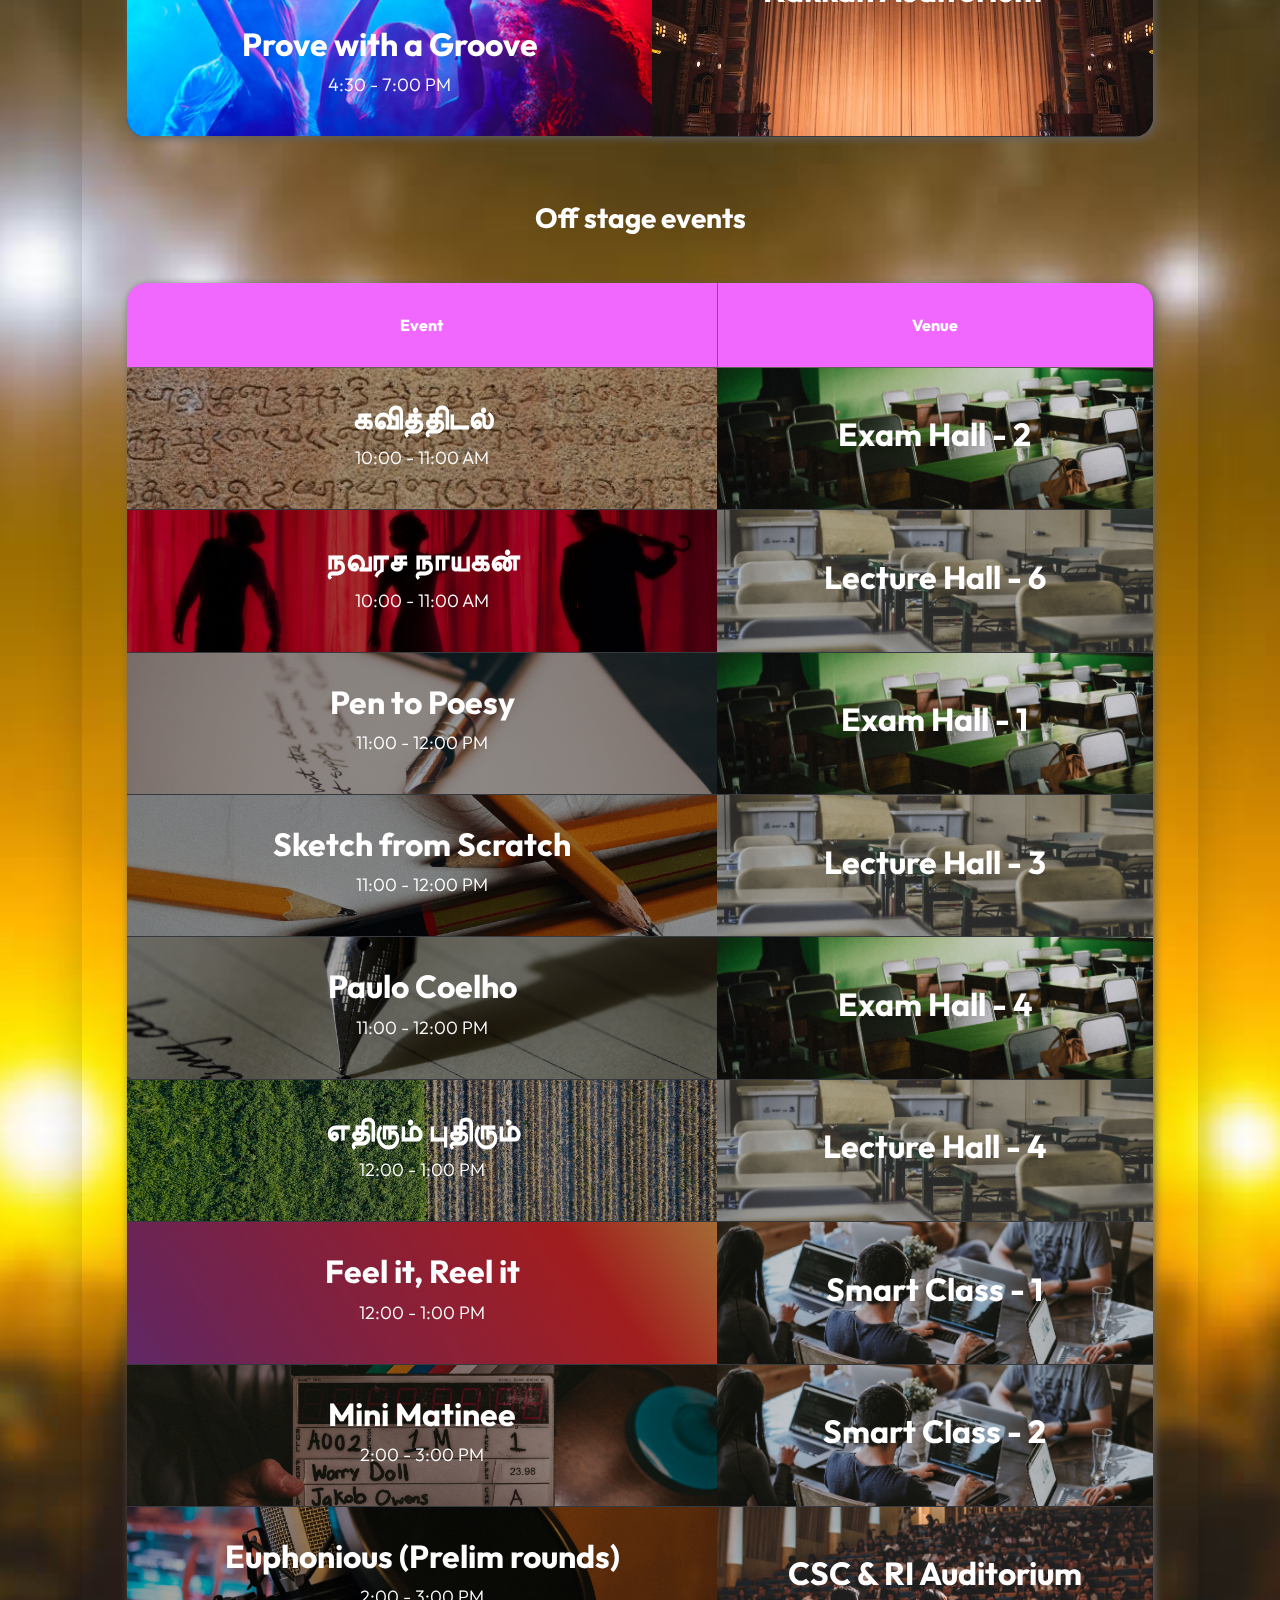
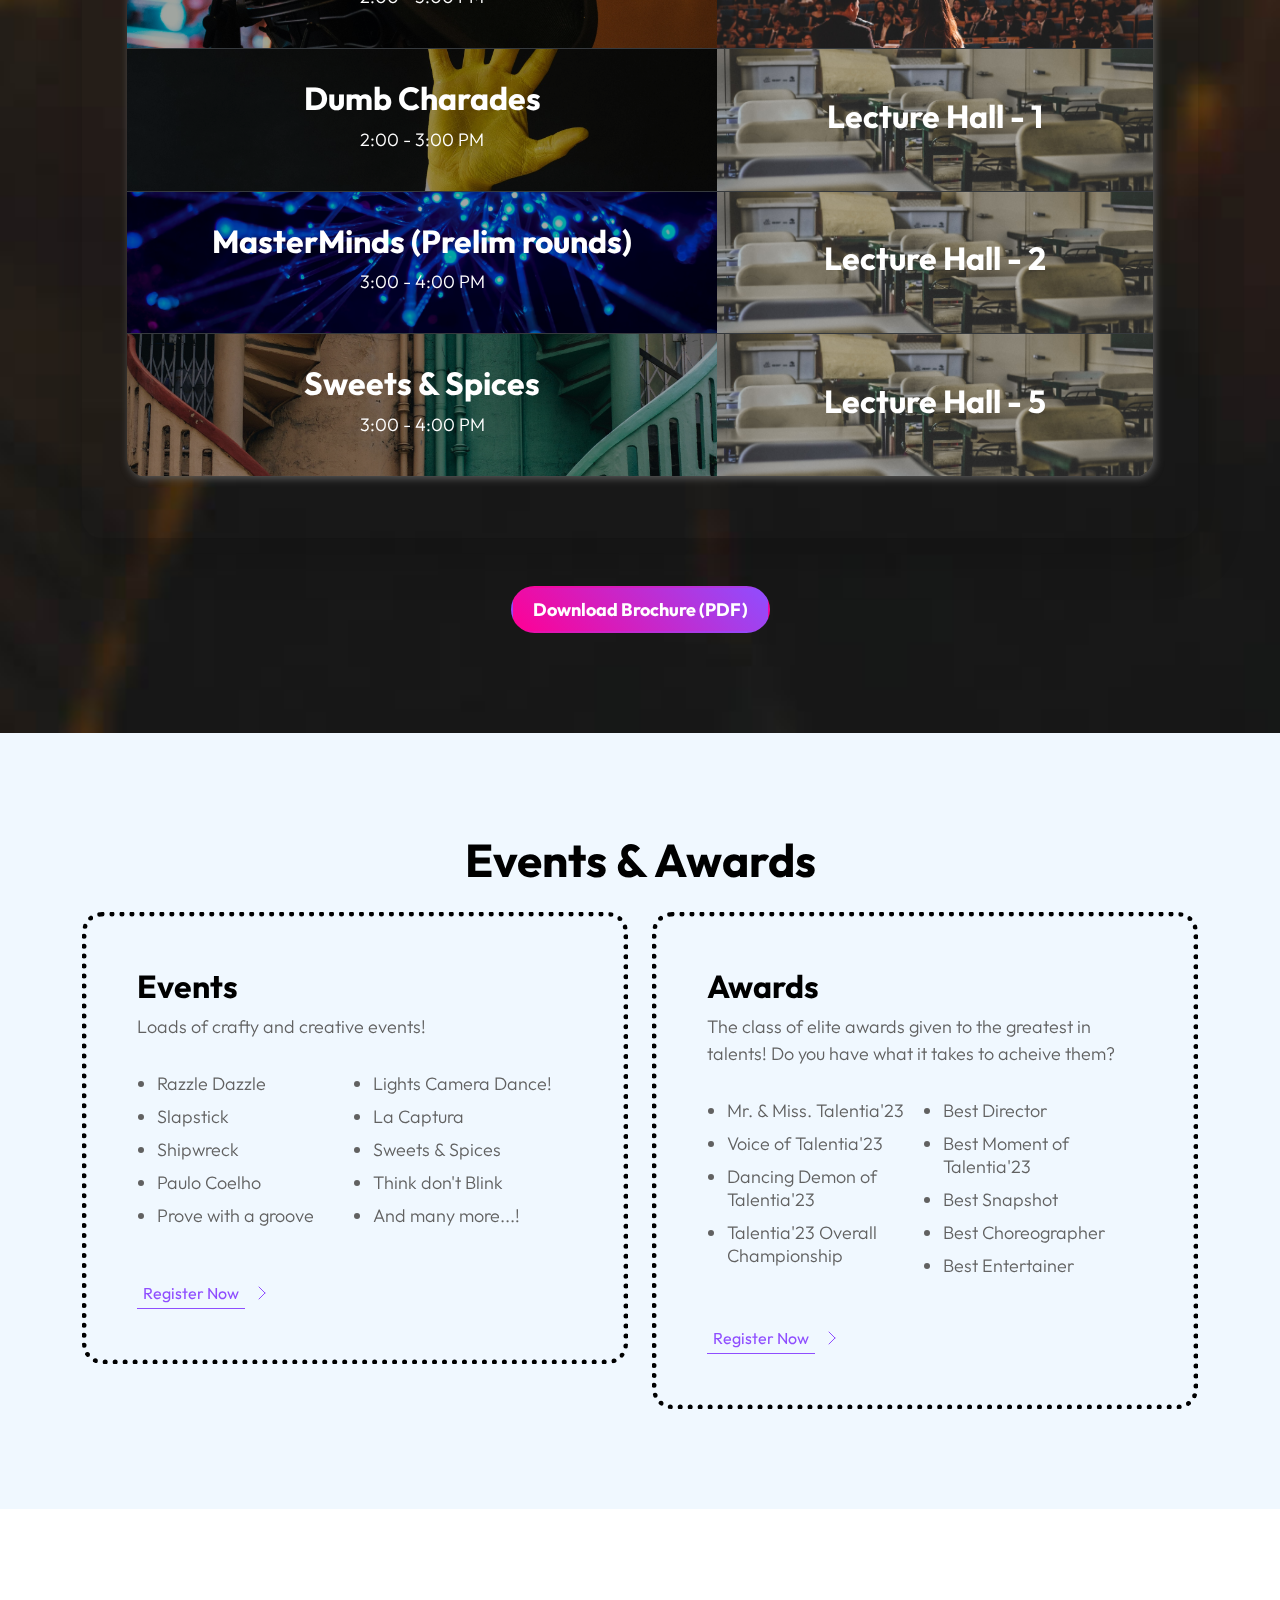
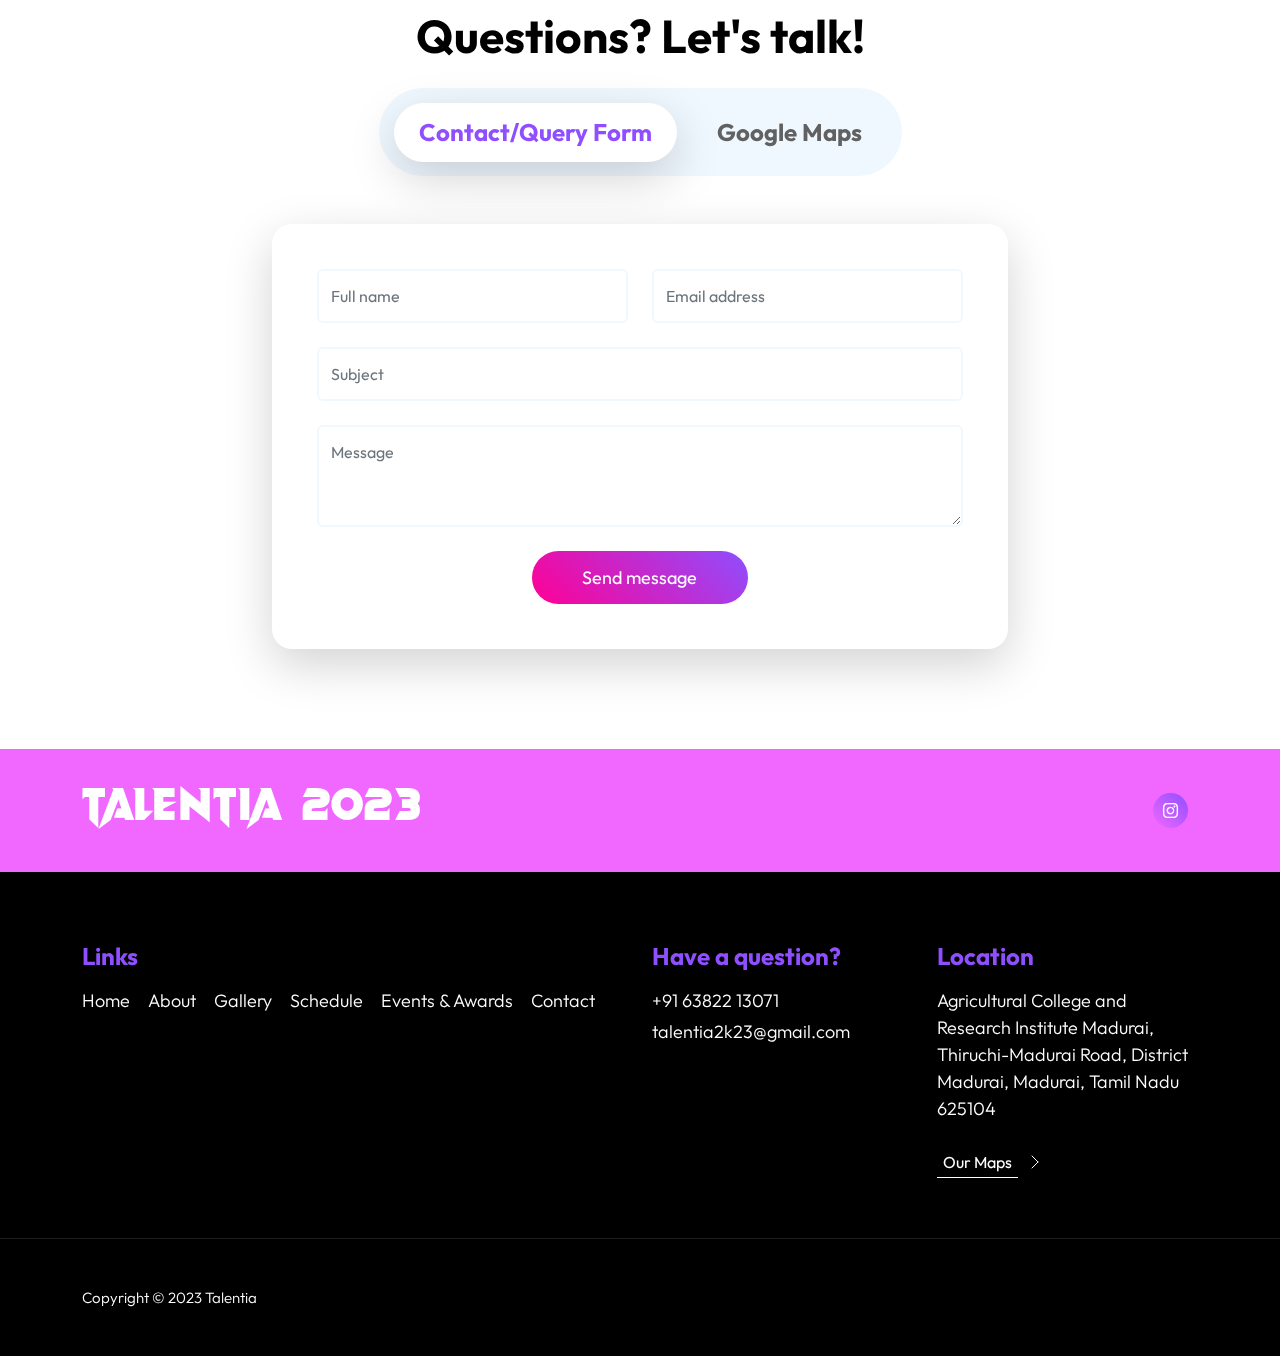
==== commit 4a7491ea: "mobile fix again" ====
--- a/index.html
+++ b/index.html
@@ -267,7 +267,7 @@
                                     <img src="images/artists/joecalih-UmTZqmMvQcw-unsplash.jpg" class="artists-image img-fluid">
                                 </div>
 
-                                <div class="artists-hover">
+                                <div class="artists-hover" style="font-size: 14px;">
                                     <p class="text-white">
                                         <strong>Event Name:</strong>
                                         Madona
--- a/css/templatemo-festava-live.css
+++ b/css/templatemo-festava-live.css
@@ -47,7 +47,7 @@
   --h6-font-size:                 22px;
   --p-font-size:                  18px;
   --btn-font-size:                18px;
-  --copyright-font-size:          16px;
+  --copyright-font-size:          15px;
 
   --border-radius-large:          100px;
   --border-radius-medium:         20px;
@@ -593,7 +593,7 @@
   right: 0;
   left: 0;
   margin: 20px;
-  padding: 35px;
+  padding: 10px;
 }
 
 
@@ -659,8 +659,9 @@
   border-radius: var(--border-radius-medium);
   backdrop-filter: blur(5px) saturate(180%);
   -webkit-backdrop-filter: blur(5px) saturate(180%);
+  font-size: 15px;
   margin: 20px;
-  padding: 35px;
+  padding: 10px;
   transition: all 0.5s ease;
   transform: translateY(100%);
   position: absolute;
@@ -671,6 +672,7 @@
 }
 
 .artists-hover p strong {
+  font-size: 15px;
   color: var(--white-color);
   display: inline-block;
   min-width: 180px;
@@ -678,10 +680,12 @@
 }
 
 .artists-hover p a {
+  font-size: 15px;
   color: var(--p-color);
 }
 
 .artists-hover p a:hover {
+  font-size: 15px;
   color: var(--white-color);
 }
 
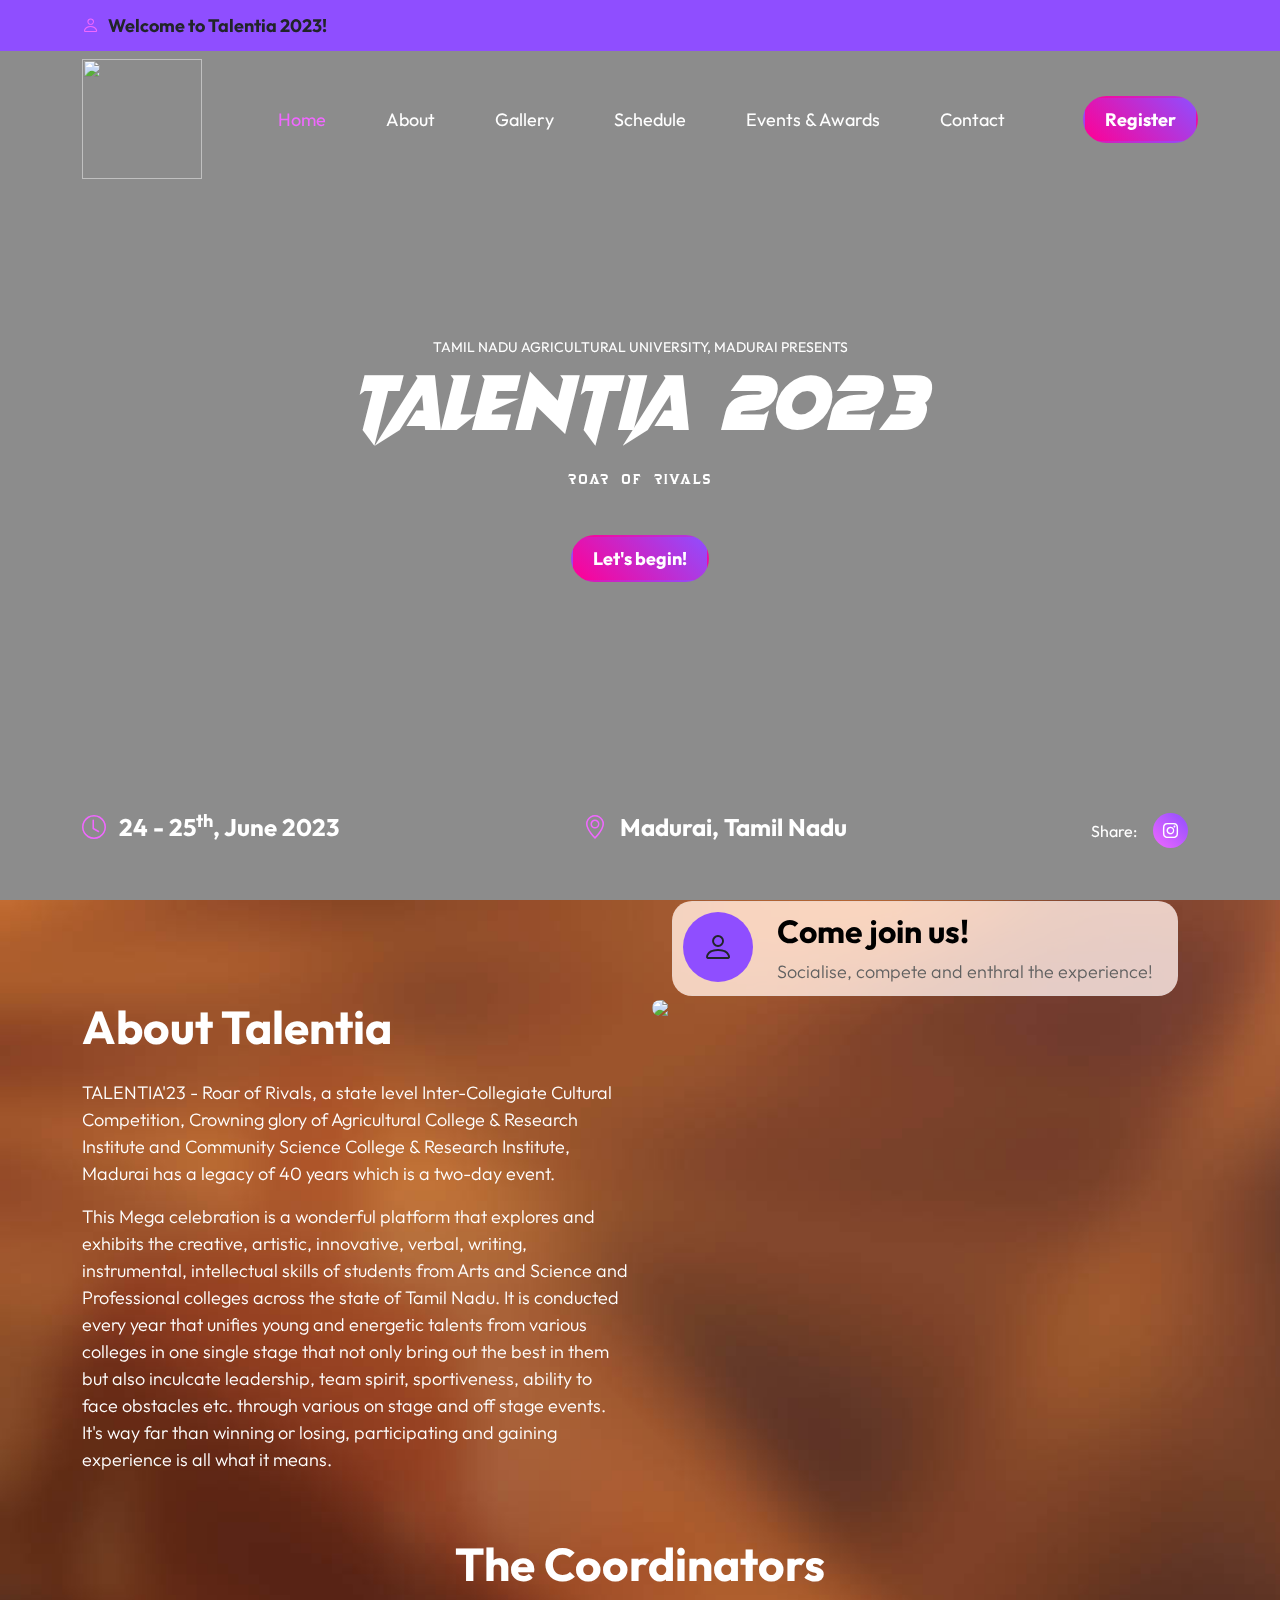
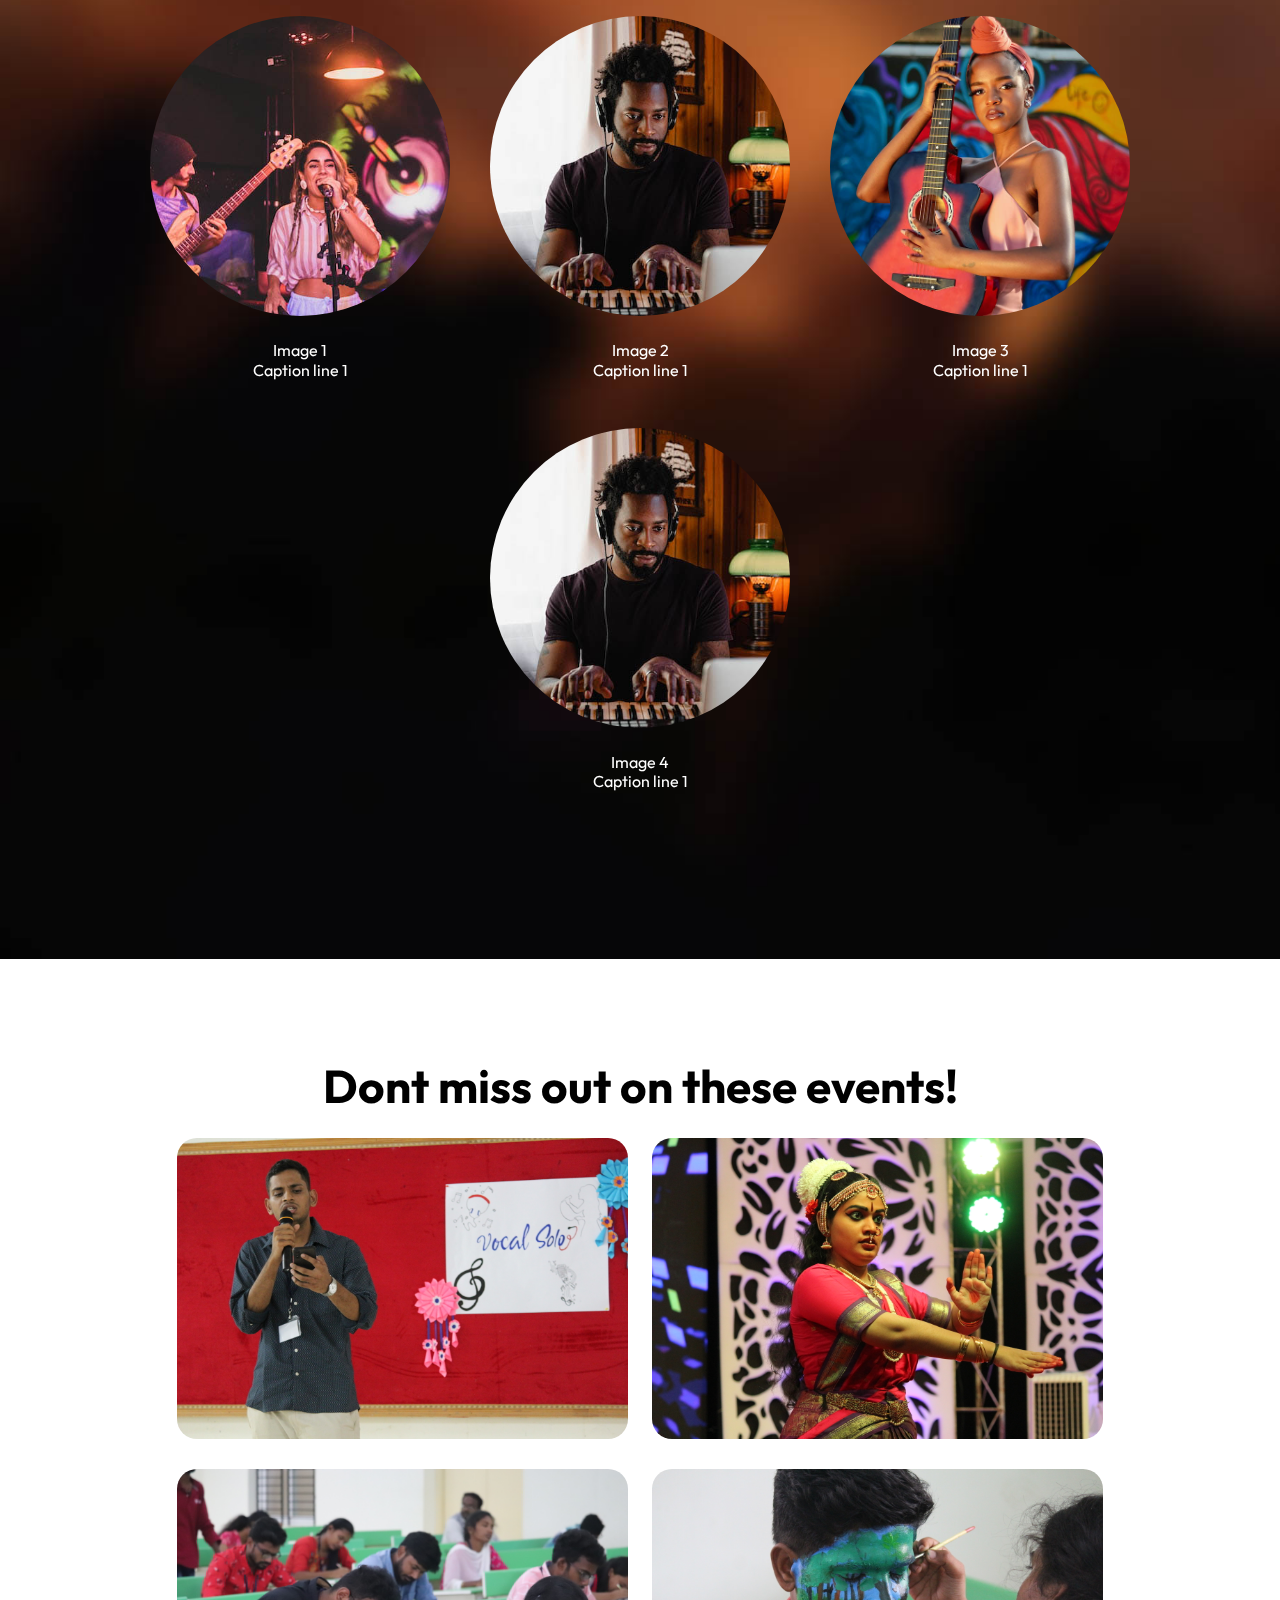
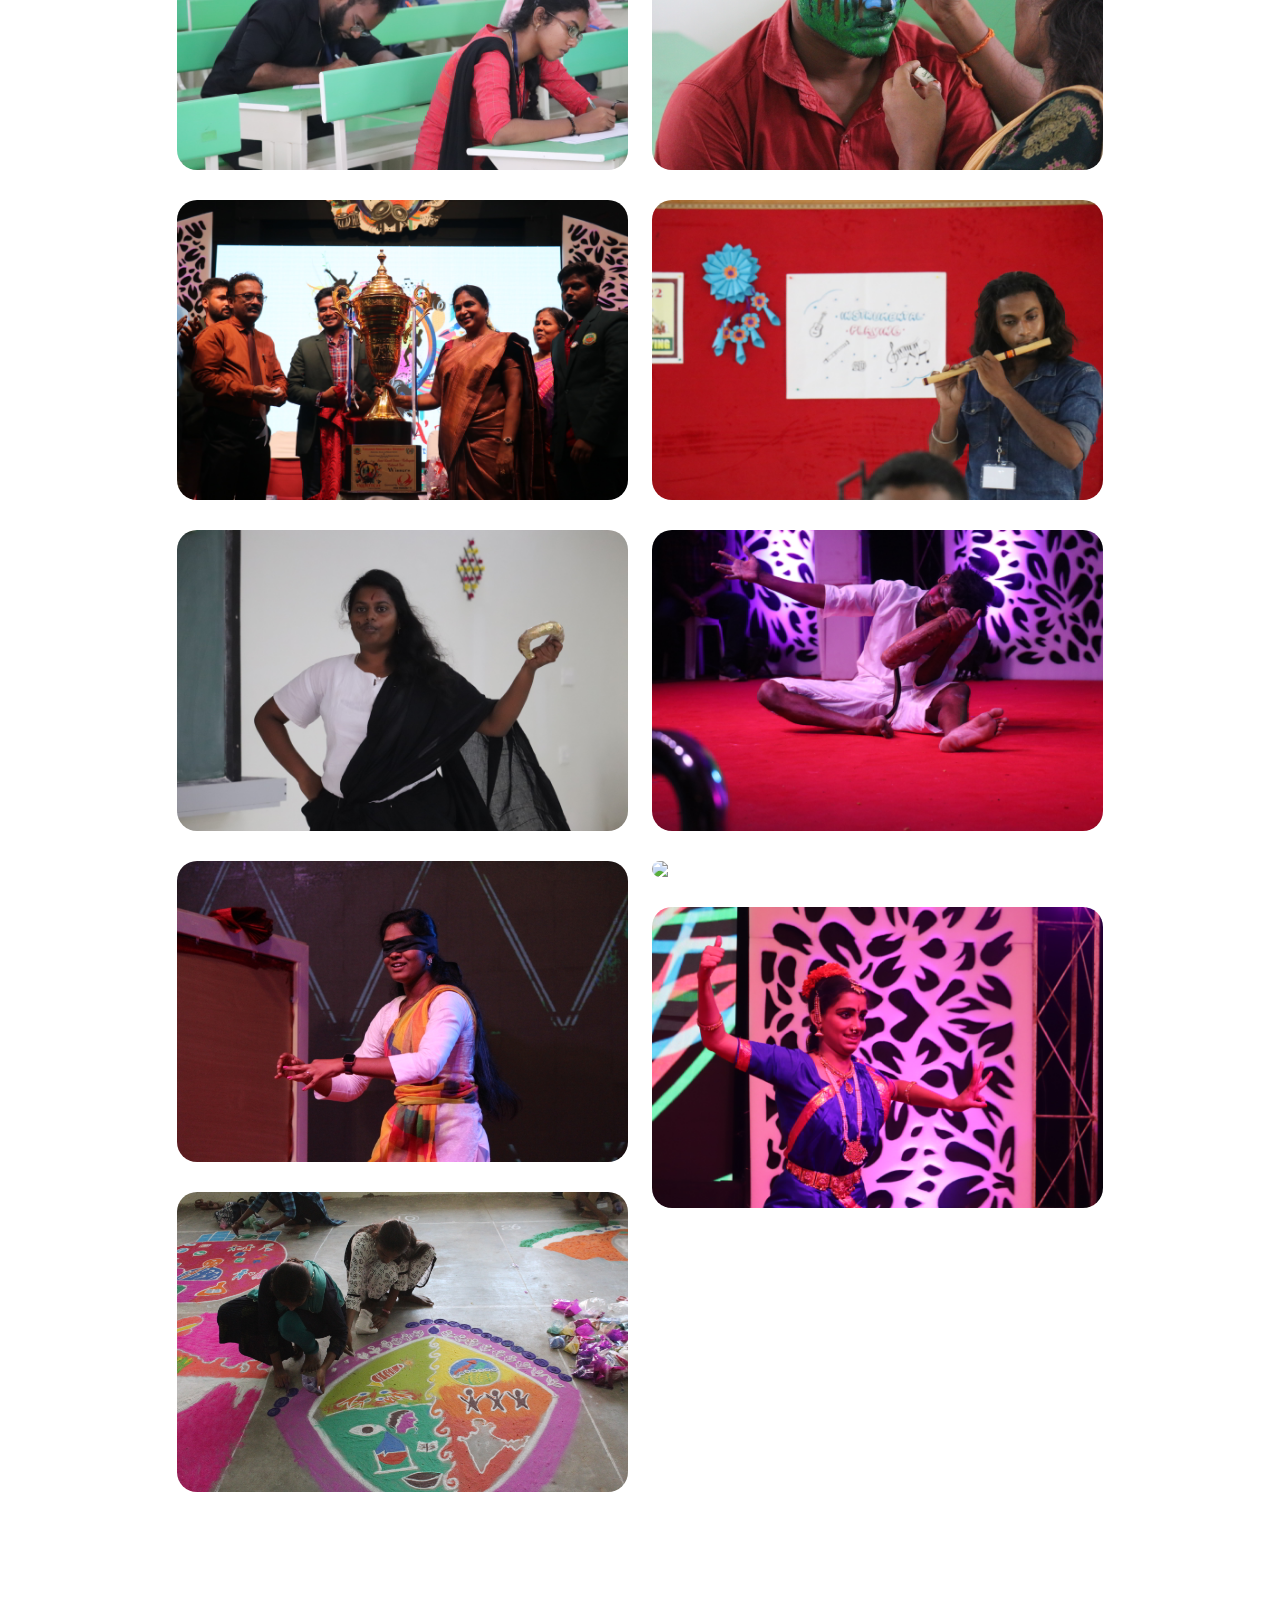
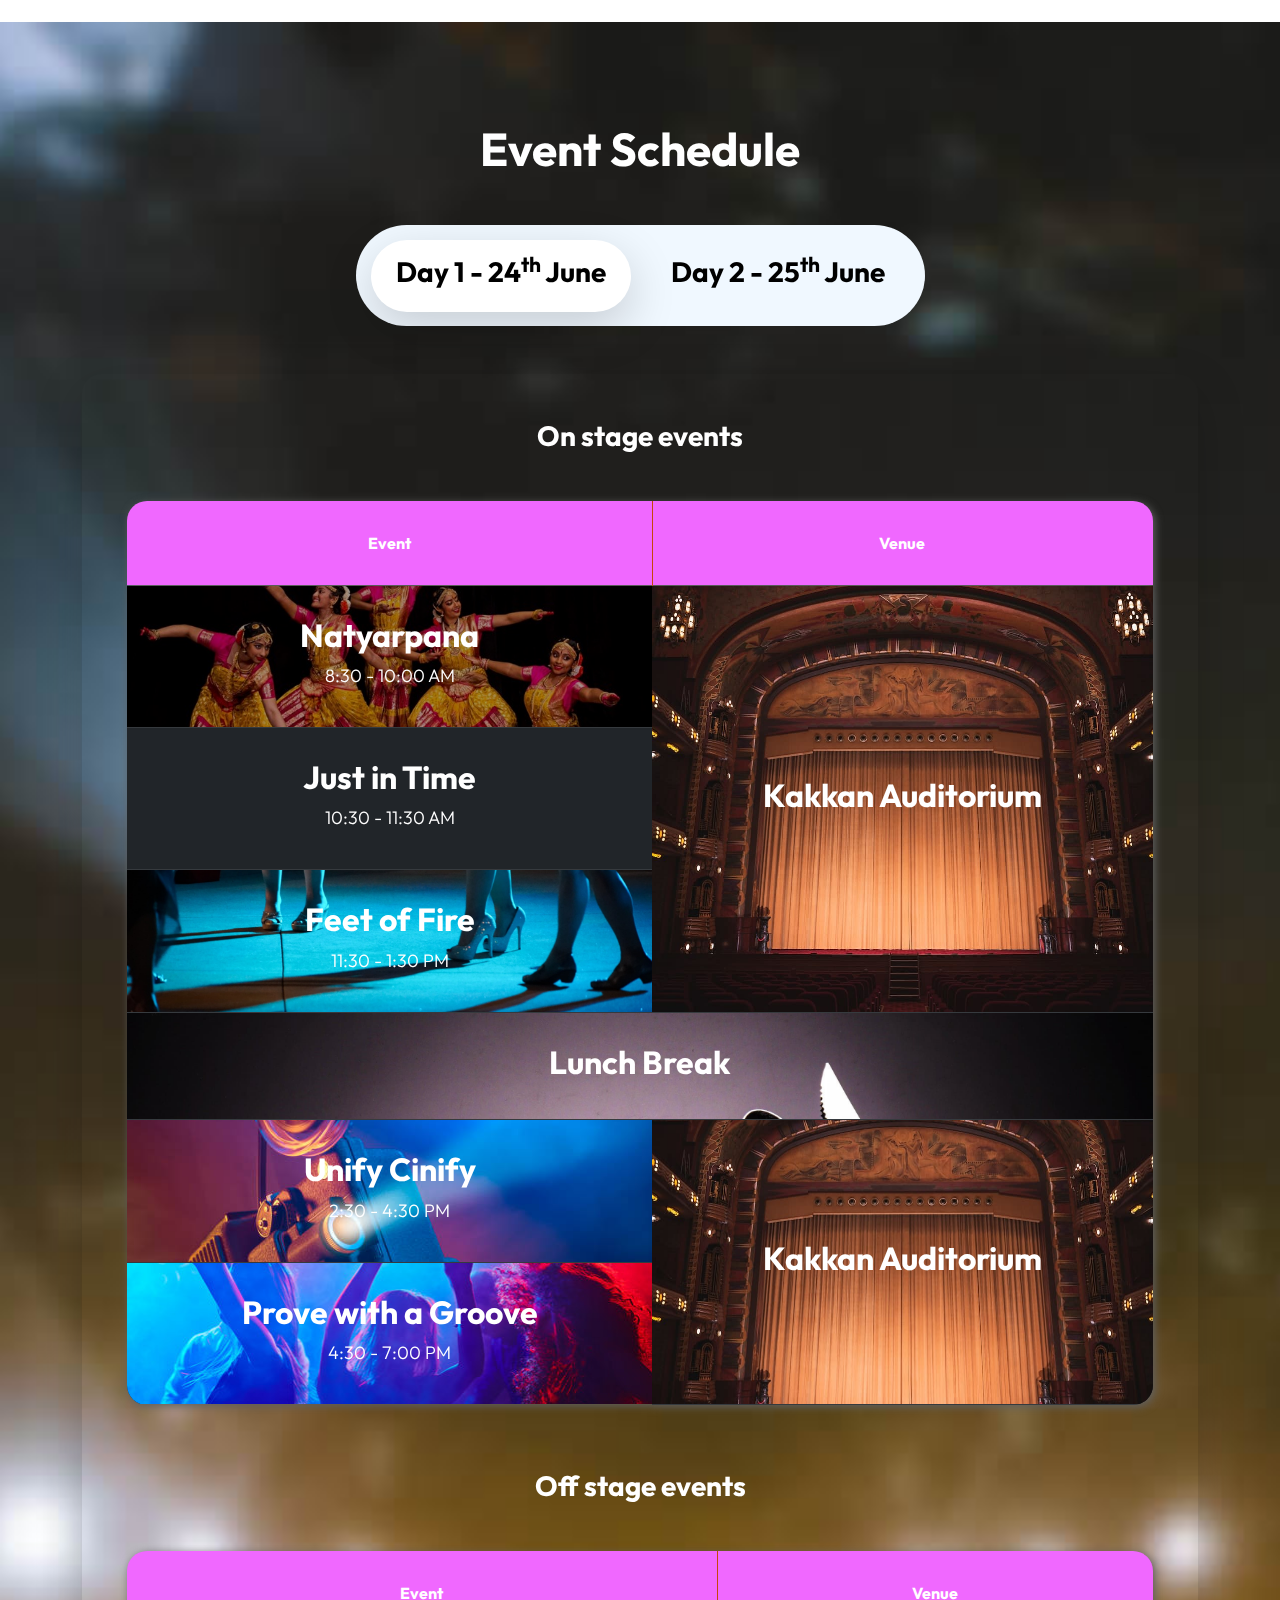
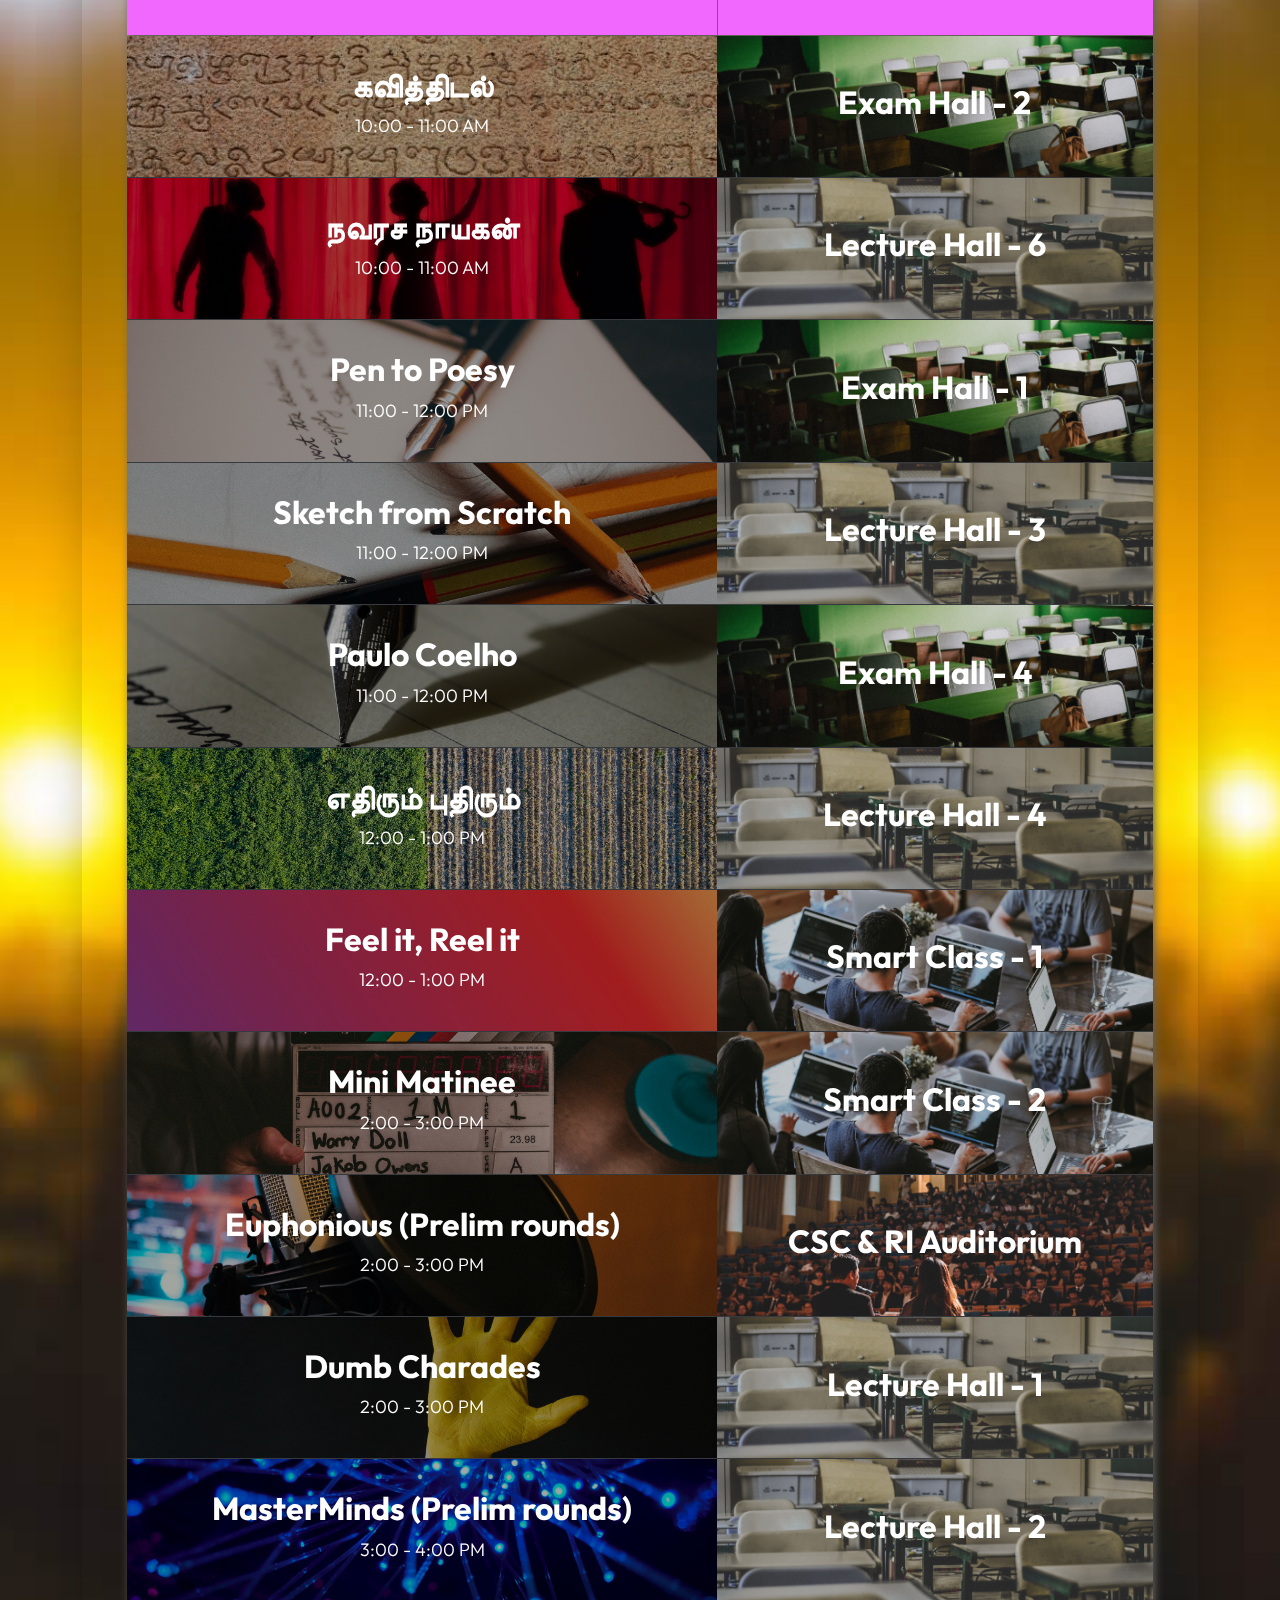
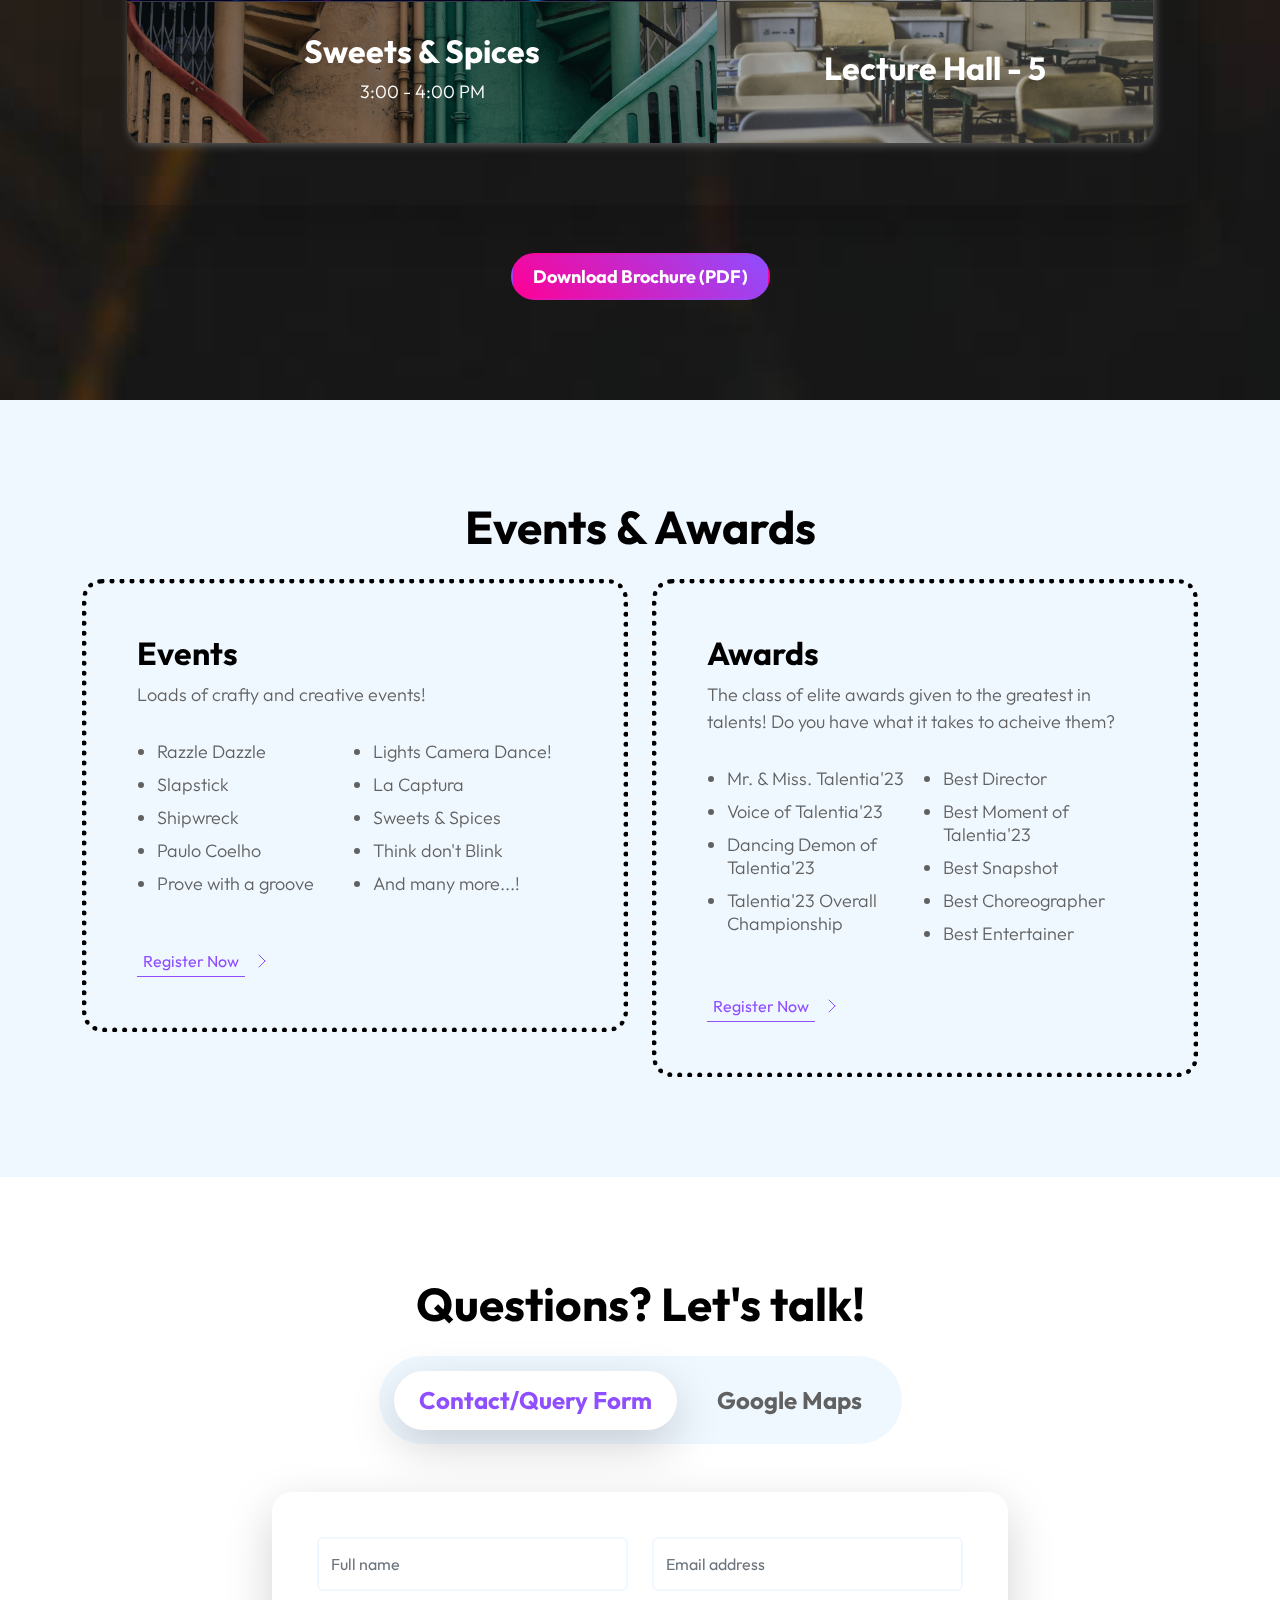
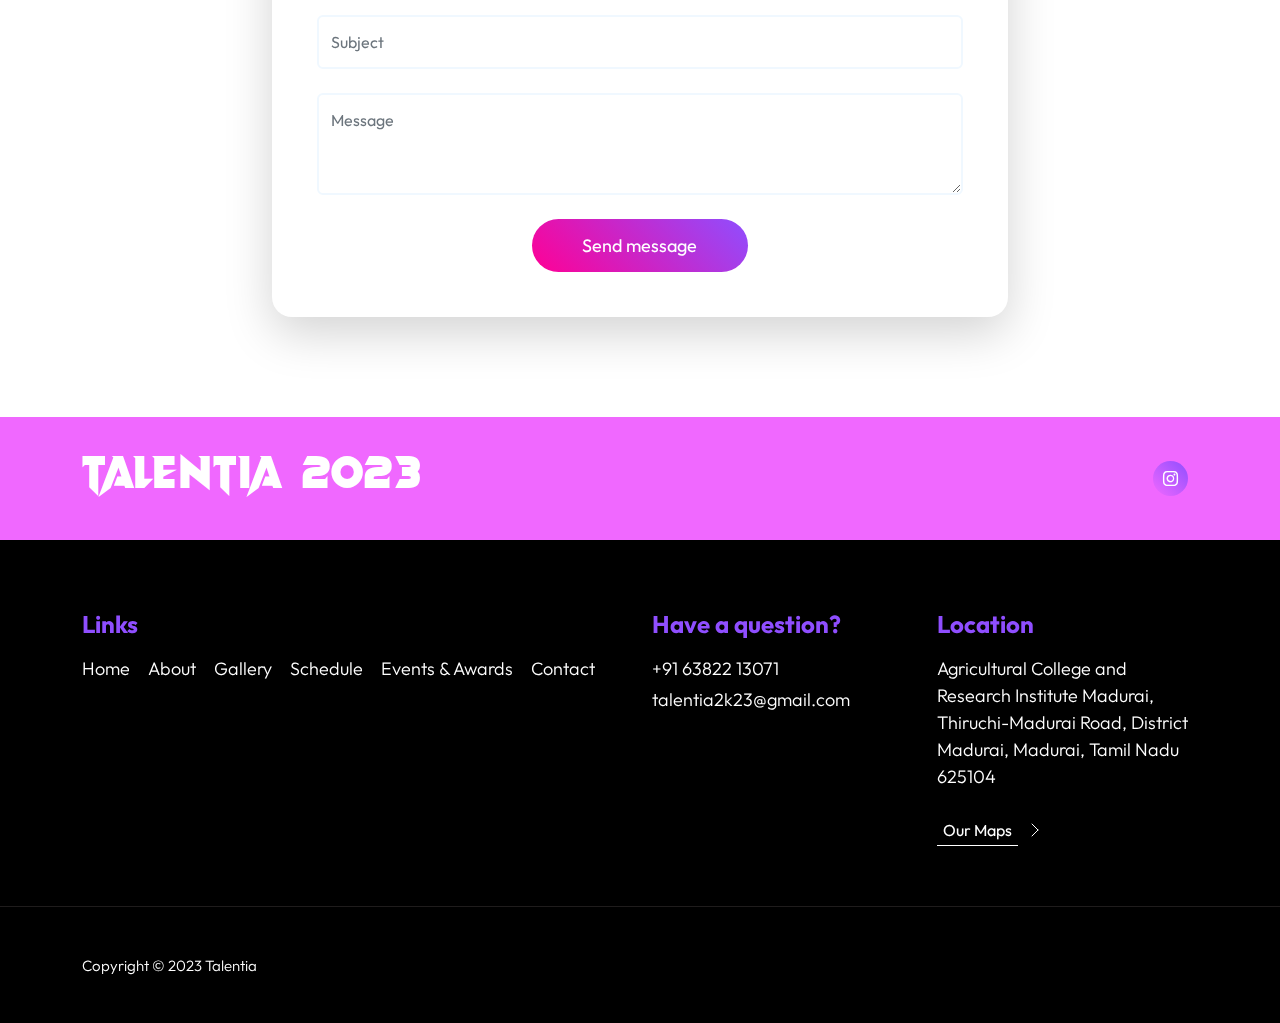
==== commit d9264d41: "image gallery and display" ====
--- a/index.html
+++ b/index.html
@@ -193,7 +193,7 @@
 
                         <div class="col-lg-6 col-12">
                             <div class="about-text-wrap">
-                                <img src="images/pexels-alexander-suhorucov-6457579.jpg" class="about-image img-fluid">
+                                <img src="images/IMG_2530.JPG" class="about-image img-fluid">
 
                                 <div class="about-text-info d-flex">
                                     <div class="d-flex">
@@ -264,290 +264,159 @@
                         <div class="col-lg-5 col-12">
                             <div class="artists-thumb">
                                 <div class="artists-image-wrap">
-                                    <img src="images/artists/joecalih-UmTZqmMvQcw-unsplash.jpg" class="artists-image img-fluid">
-                                </div>
-
-                                <div class="artists-hover" style="font-size: 14px;">
+                                    <img src="images/IMG_0295.JPG" class="artists-image img-fluid">
+                                </div>
+
+                                <div class="artists-hover">
                                     <p class="text-white">
                                         <strong>Event Name:</strong>
-                                        Madona
-                                    </p>
-
-                                    <p class="text-white">
-                                        <strong>Description:</strong>
-                                        August 16, 1958
-                                    </p>
-
-                                    <p class="text-white">
-                                        <strong>Category:</strong>
-                                        Pop, R&amp;B
-                                    </p>
-
-                                    <hr>
-
-                                    <p class="mb-0">
-                                        <strong>Registration Cost:</strong>
-                                        <a href="#" style="color: white">Madona Official</a>
-                                    </p>
+                                        Euphonious 
+                                    </p>  
                                 </div>
                             </div>
                             
                             <div class="artists-thumb">
                                 <div class="artists-image-wrap">
-                                    <img src="images/artists/joecalih-UmTZqmMvQcw-unsplash.jpg" class="artists-image img-fluid">
+                                    <img src="images/IMG_2234.JPG" class="artists-image img-fluid">
                                 </div>
 
                                 <div class="artists-hover">
-                                    <p>
+                                    <p class="text-white">
                                         <strong>Event Name:</strong>
-                                        Madona
-                                    </p>
-
-                                    <p>
-                                        <strong>Description:</strong>
-                                        August 16, 1958
-                                    </p>
-
-                                    <p>
-                                        <strong>Category:</strong>
-                                        Pop, R&amp;B
-                                    </p>
-
-                                    <hr>
-
-                                    <p class="mb-0">
-                                        <strong>Registration Cost:</strong>
-                                        <a href="#">Madona Official</a>
-                                    </p>
+                                        கவித்திடல்
+                                    </p>  
                                 </div>
                             </div>
 
                             <div class="artists-thumb">
                                 <div class="artists-image-wrap">
-                                    <img src="images/artists/joecalih-UmTZqmMvQcw-unsplash.jpg" class="artists-image img-fluid">
+                                    <img src="images/IMG_0228.JPG" class="artists-image img-fluid">
                                 </div>
 
                                 <div class="artists-hover">
-                                    <p>
+                                    <p class="text-white">
                                         <strong>Event Name:</strong>
-                                        Madona
+                                        Awards Ceremony
+                                    </p>  
+                                </div>
+                            </div>
+
+                            <div class="artists-thumb">
+                                <div class="artists-image-wrap">
+                                    <img src="images/IMG_2248 (1).JPG" class="artists-image img-fluid">
+                                </div>
+
+                                <div class="artists-hover">
+                                    <p class="text-white">
+                                        <strong>Event Name:</strong>
+                                        நவரச நாயகன்
                                     </p>
-
-                                    <p>
-                                        <strong>Description:</strong>
-                                        August 16, 1958
+                                </div>
+                            </div>
+
+                            <div class="artists-thumb">
+                                <div class="artists-image-wrap">
+                                    <img src="images/IMG_0284.JPG" class="artists-image img-fluid">
+                                </div>
+
+                                <div class="artists-hover">
+                                    <p class="text-white">
+                                        <strong>Event Name:</strong>
+                                        Unify Cinify
                                     </p>
-
-                                    <p>
-                                        <strong>Category:</strong>
-                                        Pop, R&amp;B
+                                </div>
+                            </div>
+
+                            <div class="artists-thumb">
+                                <div class="artists-image-wrap">
+                                    <img src="images/IMG_7281.JPG" class="artists-image img-fluid">
+                                </div>
+
+                                <div class="artists-hover">
+                                    <p class="text-white">
+                                        <strong>Event Name:</strong>
+                                        Rangoli
                                     </p>
-
-                                    <hr>
-
-                                    <p class="mb-0">
-                                        <strong>Registration Cost:</strong>
-                                        <a href="#">Madona Official</a>
-                                    </p>
-                                </div>
-                            </div>
+                                </div>
+                            </div>
+
                         </div>
 
                         <div class="col-lg-5 col-12">
                             <div class="artists-thumb">
                                 <div class="artists-image-wrap">
-                                    <img src="images/artists/abstral-official-bdlMO9z5yco-unsplash.jpg" class="artists-image img-fluid">
+                                    <img src="images/IMG_0013 (1).JPG" class="artists-image img-fluid">
                                 </div>
 
                                 <div class="artists-hover">
-                                    <p>
+                                    <p class="text-white">
                                         <strong>Event Name:</strong>
-                                        Rihana
+                                        Natyarpana
                                     </p>
-
-                                    <p>
-                                        <strong>Description:</strong>
-                                        Feb 20, 1988
+                                </div>
+                            </div>
+
+                            <div class="artists-thumb">
+                                <div class="artists-image-wrap">
+                                    <img src="images/IMG_0212.JPG" class="artists-image img-fluid">
+                                </div>
+
+                                <div class="artists-hover">
+                                    <p class="text-white">
+                                        <strong>Event Name:</strong>
+                                        Frame the Face
                                     </p>
-
-                                    <p>
-                                        <strong>Category:</strong>
-                                        Country
+                                </div>
+                            </div>
+
+                            <div class="artists-thumb">
+                                <div class="artists-image-wrap">
+                                    <img src="images/IMG_1848.JPG" class="artists-image img-fluid">
+                                </div>
+
+                                <div class="artists-hover">
+                                    <p class="text-white">
+                                        <strong>Event Name:</strong>
+                                        Noodling 
                                     </p>
-
-                                    <hr>
-
-                                    <p class="mb-0">
-                                        <strong>Registration Cost:</strong>
-                                        <a href="#">Rihana Official</a>
+                                </div>
+                            </div>
+
+                            <div class="artists-thumb">
+                                <div class="artists-image-wrap">
+                                    <img src="images/IMG_1483.JPG" class="artists-image img-fluid">
+                                </div>
+
+                                <div class="artists-hover">
+                                    <p class="text-white">
+                                        <strong>Event Name:</strong>
+                                        Cine Mimic
                                     </p>
                                 </div>
                             </div>
 
                             <div class="artists-thumb">
-                                <img src="images/artists/soundtrap-rAT6FJ6wltE-unsplash.jpg" class="artists-image img-fluid">
+                                <div class="artists-image-wrap">
+                                    <img src="images/IMG_1569.JPG" class="artists-image img-fluid">
+                                </div>
 
                                 <div class="artists-hover">
-                                    <p>
+                                    <p class="text-white">
                                         <strong>Event Name:</strong>
-                                        Bruno Bros
+                                        Lights Camera Dance!
                                     </p>
-
-                                    <p>
-                                        <strong>Description:</strong>
-                                        October 8, 1985
-                                    </p>
-
-                                    <p>
-                                        <strong>Category:</strong>
-                                        Pop
-                                    </p>
-
-                                    <hr>
-
-                                    <p class="mb-0">
-                                        <strong>Registration Cost:</strong>
-                                        <a href="#">Bruno Official</a>
-                                    </p>
                                 </div>
                             </div>
 
                             <div class="artists-thumb">
-                                <img src="images/artists/soundtrap-rAT6FJ6wltE-unsplash.jpg" class="artists-image img-fluid">
+                                <div class="artists-image-wrap">
+                                    <img src="images/IMG_2283.JPG" class="artists-image img-fluid">
+                                </div>
 
                                 <div class="artists-hover">
-                                    <p>
+                                    <p class="text-white">
                                         <strong>Event Name:</strong>
-                                        Bruno Bros
-                                    </p>
-
-                                    <p>
-                                        <strong>Description:</strong>
-                                        October 8, 1985
-                                    </p>
-
-                                    <p>
-                                        <strong>Category:</strong>
-                                        Pop
-                                    </p>
-
-                                    <hr>
-
-                                    <p class="mb-0">
-                                        <strong>Registration Cost:</strong>
-                                        <a href="#">Bruno Official</a>
-                                    </p>
-                                </div>
-                            </div>
-
-                            <div class="artists-thumb">
-                                <img src="images/artists/soundtrap-rAT6FJ6wltE-unsplash.jpg" class="artists-image img-fluid">
-
-                                <div class="artists-hover">
-                                    <p>
-                                        <strong>Event Name:</strong>
-                                        Bruno Bros
-                                    </p>
-
-                                    <p>
-                                        <strong>Description:</strong>
-                                        October 8, 1985
-                                    </p>
-
-                                    <p>
-                                        <strong>Category:</strong>
-                                        Pop
-                                    </p>
-
-                                    <hr>
-
-                                    <p class="mb-0">
-                                        <strong>Registration Cost:</strong>
-                                        <a href="#">Bruno Official</a>
-                                    </p>
-                                </div>
-                            </div>
-
-                            <div class="artists-thumb">
-                                <img src="images/artists/soundtrap-rAT6FJ6wltE-unsplash.jpg" class="artists-image img-fluid">
-
-                                <div class="artists-hover">
-                                    <p>
-                                        <strong>Event Name:</strong>
-                                        Bruno Bros
-                                    </p>
-
-                                    <p>
-                                        <strong>Description:</strong>
-                                        October 8, 1985
-                                    </p>
-
-                                    <p>
-                                        <strong>Category:</strong>
-                                        Pop
-                                    </p>
-
-                                    <hr>
-
-                                    <p class="mb-0">
-                                        <strong>Registration Cost:</strong>
-                                        <a href="#">Bruno Official</a>
-                                    </p>
-                                </div>
-                            </div>
-
-                            <div class="artists-thumb">
-                                <img src="images/artists/soundtrap-rAT6FJ6wltE-unsplash.jpg" class="artists-image img-fluid">
-
-                                <div class="artists-hover">
-                                    <p>
-                                        <strong>Event Name:</strong>
-                                        Bruno Bros
-                                    </p>
-
-                                    <p>
-                                        <strong>Description:</strong>
-                                        October 8, 1985
-                                    </p>
-
-                                    <p>
-                                        <strong>Category:</strong>
-                                        Pop
-                                    </p>
-
-                                    <hr>
-
-                                    <p class="mb-0">
-                                        <strong>Registration Cost:</strong>
-                                        <a href="#">Bruno Official</a>
-                                    </p>
-                                </div>
-                            </div>
-
-                            <div class="artists-thumb">
-                                <img src="images/artists/soundtrap-rAT6FJ6wltE-unsplash.jpg" class="artists-image img-fluid">
-
-                                <div class="artists-hover">
-                                    <p>
-                                        <strong>Event Name:</strong>
-                                        Bruno Bros
-                                    </p>
-
-                                    <p>
-                                        <strong>Description:</strong>
-                                        October 8, 1985
-                                    </p>
-
-                                    <p>
-                                        <strong>Category:</strong>
-                                        Pop
-                                    </p>
-
-                                    <hr>
-
-                                    <p class="mb-0">
-                                        <strong>Registration Cost:</strong>
-                                        <a href="#">Bruno Official</a>
+                                        Natyarpana
                                     </p>
                                 </div>
                             </div>
